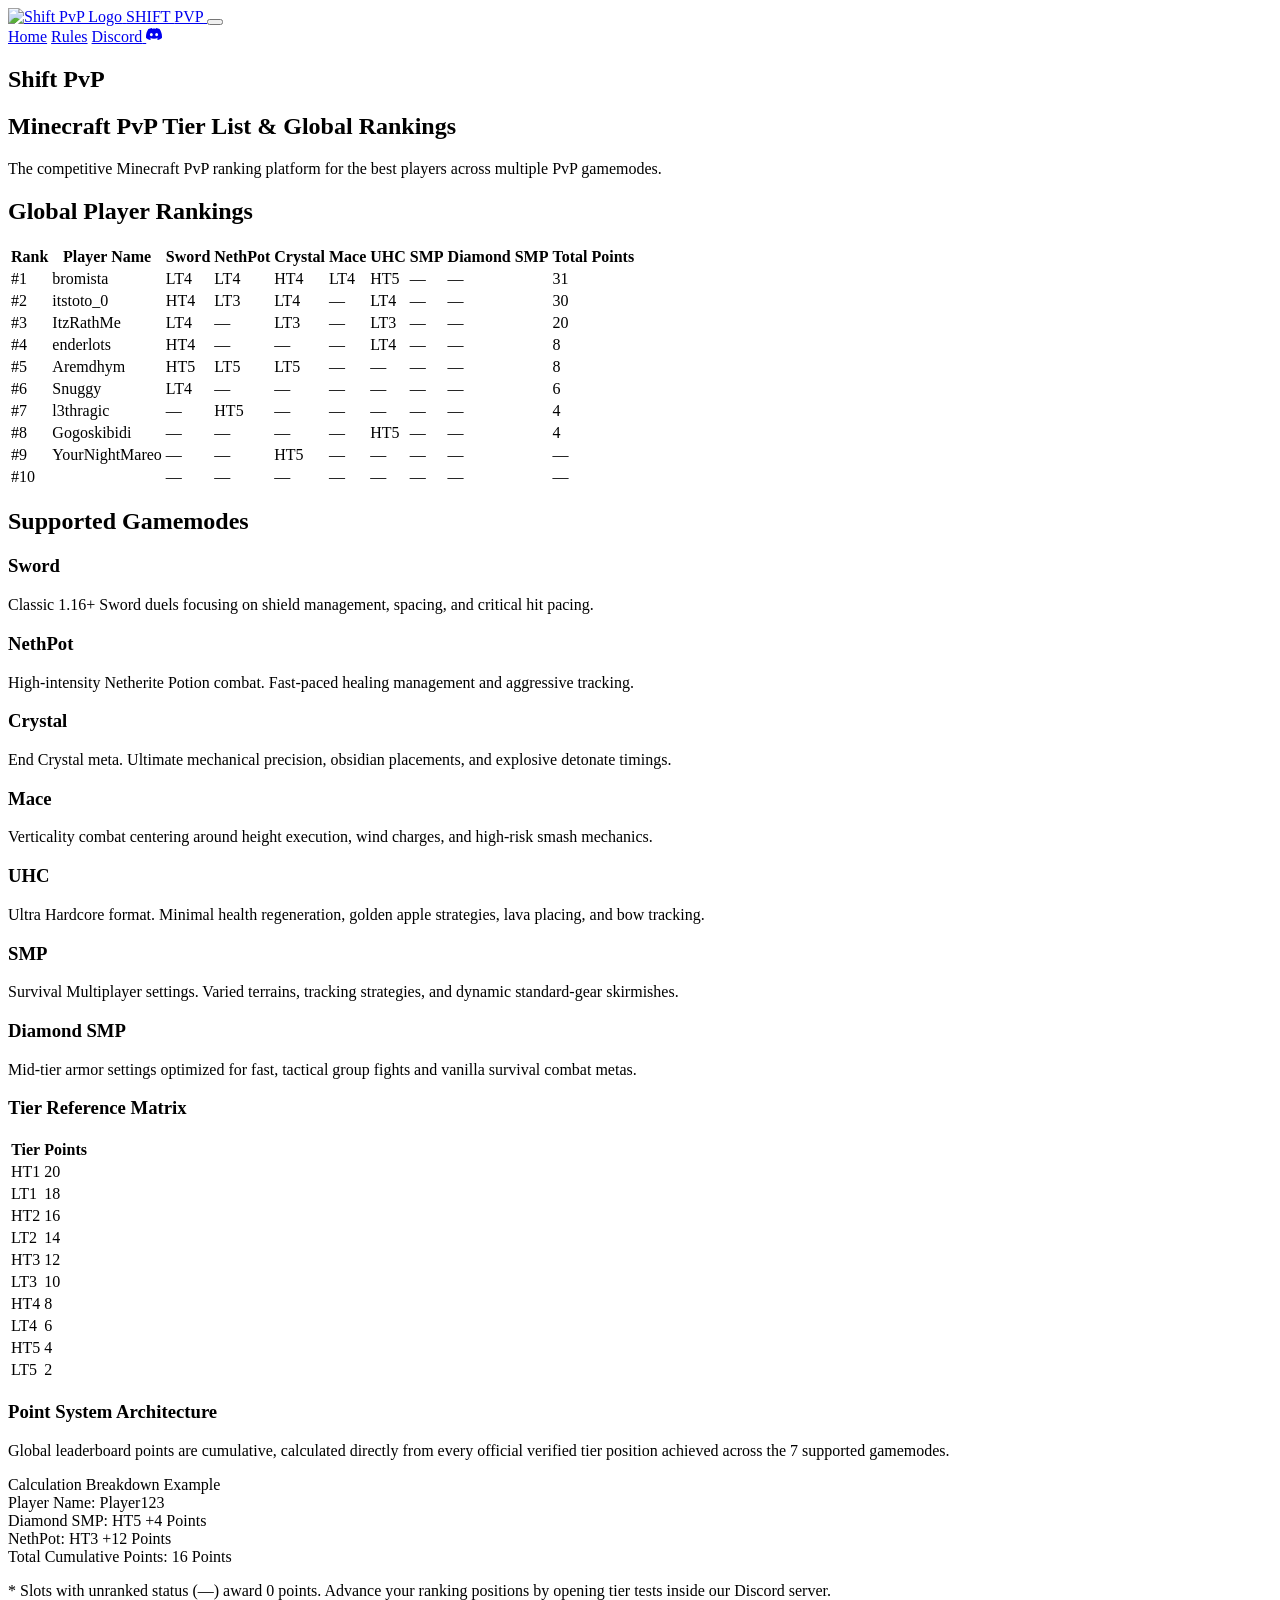
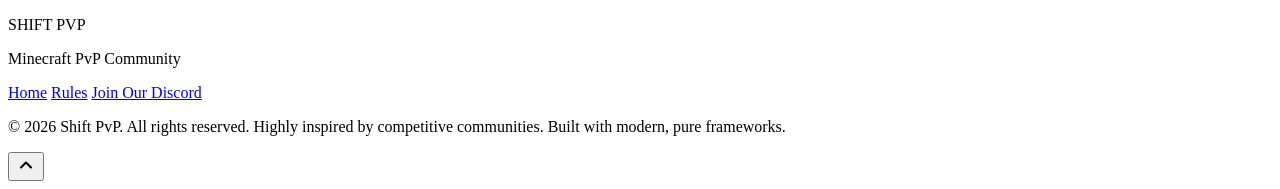
==== index.html @ 462747bf "Update index.html" ====
<!DOCTYPE html>
<html lang="en">
<head>
    <meta charset="UTF-8">
    <meta name="viewport" content="width=device-width, initial-scale=1.0">
    <title>Shift PvP | Minecraft PvP Tier List & Global Rankings</title>
    <!-- Google Fonts for premium typography -->
    <link rel="preconnect" href="https://fonts.googleapis.com">
    <link rel="preconnect" href="https://fonts.gstatic.com" crossorigin>
    <link href="https://fonts.googleapis.com/css2?family=Plus+Jakarta+Sans:wght@400;500;600;700;800&family=Space+Grotesk:wght@500;700&display=swap" rel="stylesheet">
    <!-- Main Stylesheet -->
    <link rel="stylesheet" href="assets/css/style.css">
</head>
<body>

    <!-- Header / Sticky Navigation -->
    <header class="navbar" id="mainNavbar">
        <div class="nav-container">
            <a href="index.html" class="nav-brand">
                <img src="assets/logo/shift.png" alt="Shift PvP Logo" class="nav-logo">
                <span class="brand-text">SHIFT <span class="accent-text">PVP</span></span>
            </a>
            
            <button class="mobile-toggle" aria-label="Toggle navigation menu" id="mobileToggle">
                <span class="bar"></span>
                <span class="bar"></span>
                <span class="bar"></span>
            </button>

            <nav class="nav-menu" id="navMenu">
                <a href="index.html" class="nav-link active">Home</a>
                <a href="rules/rules.html" class="nav-link">Rules</a>
                <a href="https://discord.gg/eg4zFE3Rs2" target="_blank" rel="noopener noreferrer" class="nav-btn-discord ripple">
                    <span>Discord</span>
                    <svg width="16" height="16" viewBox="0 0 24 24" fill="currentColor"><path d="M20.317 4.37a19.791 19.791 0 0 0-4.885-1.515.074.074 0 0 0-.079.037c-.21.375-.444.864-.608 1.25a18.27 18.27 0 0 0-5.487 0 12.64 12.64 0 0 0-.617-1.25.077.077 0 0 0-.079-.037A19.736 19.736 0 0 0 3.677 4.37a.07.07 0 0 0-.032.027C.533 9.046-.32 13.58.099 18.057a.082.082 0 0 0 .031.057 19.9 19.9 0 0 0 5.993 3.03.078.078 0 0 0 .084-.028c.462-.63.874-1.295 1.226-1.994.021-.041.001-.09-.041-.106a13.094 13.094 0 0 1-1.873-.894.077.077 0 0 1-.008-.128c.126-.093.252-.19.372-.287a.075.075 0 0 1 .077-.011c3.92 1.793 8.18 1.793 12.061 0a.073.073 0 0 1 .078.009c.12.099.246.195.373.289a.075.075 0 0 1-.006.127 12.298 12.298 0 0 1-1.873.894.077.077 0 0 0-.041.107c.36.698.772 1.362 1.225 1.993a.076.076 0 0 0 .084.028 19.839 19.839 0 0 0 6.002-3.03.077.077 0 0 0 .032-.054c.5-5.177-.838-9.674-3.549-13.66a.061.061 0 0 0-.031-.03zM8.02 15.33c-1.183 0-2.157-1.085-2.157-2.419 0-1.333.956-2.419 2.156-2.419 1.21 0 2.176 1.096 2.157 2.42 0 1.333-.956 2.418-2.156 2.418zm7.975 0c-1.183 0-2.157-1.085-2.157-2.419 0-1.333.955-2.419 2.156-2.419 1.21 0 2.176 1.096 2.157 2.42 0 1.333-.946 2.418-2.156 2.418z"/></svg>
                </a>
            </nav>
        </div>
    </header>

    <!-- Hero Section -->
    <section class="hero-section">
        <div class="hero-glow-1"></div>
        <div class="hero-glow-2"></div>
        <div class="container hero-content scroll-reveal">
            <h1 class="hero-title">Shift <span class="accent-text">PvP</span></h1>
            <h2 class="hero-subtitle">Minecraft PvP Tier List & Global Rankings</h2>
            <p class="hero-description">The competitive Minecraft PvP ranking platform for the best players across multiple PvP gamemodes.</p>
        </div>
        <div class="scroll-indicator" id="scrollIndicator">
            <span class="mouse">
                <span class="wheel"></span>
            </span>
            <span class="arrows">
                <span></span>
                <span></span>
            </span>
        </div>
    </section>

    <!-- Leaderboard Section (Moved Up) -->
    <section class="section leaderboard-section" id="rankings">
        <div class="container">
            <div class="section-header scroll-reveal">
                <h2 class="section-title">Global Player Rankings</h2>
                <div class="title-bar"></div>
            </div>

            <div class="card leaderboard-card table-card scroll-reveal">
                <div class="table-wrapper responsive-table">
                    <table class="data-table tracking-table">
                        <thead>
                            <tr>
                                <th>Rank</th>
                                <th>Player Name</th>
                                <th class="text-center">Sword</th>
                                <th class="text-center">NethPot</th>
                                <th class="text-center">Crystal</th>
                                <th class="text-center">Mace</th>
                                <th class="text-center">UHC</th>
                                <th class="text-center">SMP</th>
                                <th class="text-center">Diamond SMP</th>
                                <th class="text-right">Total Points</th>
                            </tr>
                        </thead>
                        <tbody>
                            <!-- Slot 1 -->
                            <tr class="blank-row">
                                <td class="rank-column font-weight-bold color-accent">#1</td>
                                <td class="player-column">bromista<div class="blank-line width-60"></div></td>
                                <td class="text-center color-dim">LT4</td>
                                <td class="text-center color-dim">LT4</td>
                                <td class="text-center color-dim">HT4</td>
                                <td class="text-center color-dim">LT4</td>
                                <td class="text-center color-dim">HT5</td>
                                <td class="text-center color-dim">—</td>
                                <td class="text-center color-dim">—</td>
                                <td class="text-right font-weight-bold color-dim">31</td>
                            </tr>
                            <!-- Slot 2 -->
                            <tr class="blank-row">
                                <td class="rank-column font-weight-bold">#2</td>
                                <td class="player-column">itstoto_0<div class="blank-line width-45"></div></td>
                                <td class="text-center color-dim">HT4</td>
                                <td class="text-center color-dim">LT3</td>
                                <td class="text-center color-dim">LT4</td>
                                <td class="text-center color-dim">—</td>
                                <td class="text-center color-dim">LT4</td>
                                <td class="text-center color-dim">—</td>
                                <td class="text-center color-dim">—</td>
                                <td class="text-right font-weight-bold color-dim">30</td>
                            </tr>
                            <!-- Slot 3 -->
                            <tr class="blank-row">
                                <td class="rank-column font-weight-bold">#3</td>
                                <td class="player-column">ItzRathMe<div class="blank-line width-50"></div></td>
                                <td class="text-center color-dim">LT4</td>
                                <td class="text-center color-dim">—</td>
                                <td class="text-center color-dim">LT3</td>
                                <td class="text-center color-dim">—</td>
                                <td class="text-center color-dim">LT3</td>
                                <td class="text-center color-dim">—</td>
                                <td class="text-center color-dim">—</td>
                                <td class="text-right font-weight-bold color-dim">20</td>
                            </tr>
                            <!-- Slot 4 -->
                            <tr class="blank-row">
                                <td class="rank-column">#4</td>
                                <td class="player-column">enderlots<div class="blank-line width-40"></div></td>
                                <td class="text-center color-dim">HT4</td>
                                <td class="text-center color-dim">—</td>
                                <td class="text-center color-dim">—</td>
                                <td class="text-center color-dim">—</td>
                                <td class="text-center color-dim">LT4</td>
                                <td class="text-center color-dim">—</td>
                                <td class="text-center color-dim">—</td>
                                <td class="text-right font-weight-bold color-dim">8</td>
                            </tr>
                            <!-- Slot 5 -->
                            <tr class="blank-row">
                                <td class="rank-column">#5</td>
                                <td class="player-column">Aremdhym<div class="blank-line width-55"></div></td>
                                <td class="text-center color-dim">HT5</td>
                                <td class="text-center color-dim">LT5</td>
                                <td class="text-center color-dim">LT5</td>
                                <td class="text-center color-dim">—</td>
                                <td class="text-center color-dim">—</td>
                                <td class="text-center color-dim">—</td>
                                <td class="text-center color-dim">—</td>
                                <td class="text-right font-weight-bold color-dim">8</td>
                            </tr>
                            <!-- Slot 6 -->
                            <tr class="blank-row">
                                <td class="rank-column">#6</td>
                                <td class="player-column">Snuggy<div class="blank-line width-45"></div></td>
                                <td class="text-center color-dim">LT4</td>
                                <td class="text-center color-dim">—</td>
                                <td class="text-center color-dim">—</td>
                                <td class="text-center color-dim">—</td>
                                <td class="text-center color-dim">—</td>
                                <td class="text-center color-dim">—</td>
                                <td class="text-center color-dim">—</td>
                                <td class="text-right font-weight-bold color-dim">6</td>
                            </tr>
                            <!-- Slot 7 -->
                            <tr class="blank-row">
                                <td class="rank-column">#7</td>
                                <td class="player-column">l3thragic<div class="blank-line width-50"></div></td>
                                <td class="text-center color-dim">—</td>
                                <td class="text-center color-dim">HT5</td>
                                <td class="text-center color-dim">—</td>
                                <td class="text-center color-dim">—</td>
                                <td class="text-center color-dim">—</td>
                                <td class="text-center color-dim">—</td>
                                <td class="text-center color-dim">—</td>
                                <td class="text-right font-weight-bold color-dim">4</td>
                            </tr>
                            <!-- Slot 8 -->
                            <tr class="blank-row">
                                <td class="rank-column">#8</td>
                                <td class="player-column">Gogoskibidi<div class="blank-line width-40"></div></td>
                                <td class="text-center color-dim">—</td>
                                <td class="text-center color-dim">—</td>
                                <td class="text-center color-dim">—</td>
                                <td class="text-center color-dim">—</td>
                                <td class="text-center color-dim">HT5</td>
                                <td class="text-center color-dim">—</td>
                                <td class="text-center color-dim">—</td>
                                <td class="text-right font-weight-bold color-dim">4</td>
                            </tr>
                            <!-- Slot 9 -->
                            <tr class="blank-row">
                                <td class="rank-column">#9</td>
                                <td class="player-column">YourNightMareo<div class="blank-line width-60"></div></td>
                                <td class="text-center color-dim">—</td>
                                <td class="text-center color-dim">—</td>
                                <td class="text-center color-dim">HT5</td>
                                <td class="text-center color-dim">—</td>
                                <td class="text-center color-dim">—</td>
                                <td class="text-center color-dim">—</td>
                                <td class="text-center color-dim">—</td>
                                <td class="text-right font-weight-bold color-dim">—</td>
                            </tr>
                            <!-- Slot 10 -->
                            <tr class="blank-row">
                                <td class="rank-column">#10</td>
                                <td class="player-column"><div class="blank-line width-45"></div></td>
                                <td class="text-center color-dim">—</td>
                                <td class="text-center color-dim">—</td>
                                <td class="text-center color-dim">—</td>
                                <td class="text-center color-dim">—</td>
                                <td class="text-center color-dim">—</td>
                                <td class="text-center color-dim">—</td>
                                <td class="text-center color-dim">—</td>
                                <td class="text-right font-weight-bold color-dim">—</td>
                            </tr>
                        </tbody>
                    </table>
                </div>
            </div>
        </div>
    </section>

    <!-- Supported Gamemodes Section -->
    <section class="section gamemodes-section" id="gamemodes">
        <div class="container">
            <div class="section-header scroll-reveal">
                <h2 class="section-title">Supported Gamemodes</h2>
                <div class="title-bar"></div>
            </div>
            
            <div class="grid grid-gamemodes">
                <div class="card gamemode-card scroll-reveal">
                    <div class="gamemode-icon-wrapper sword-bg"></div>
                    <h3 class="gamemode-title">Sword</h3>
                    <p class="gamemode-desc">Classic 1.16+ Sword duels focusing on shield management, spacing, and critical hit pacing.</p>
                </div>
                <div class="card gamemode-card scroll-reveal">
                    <div class="gamemode-icon-wrapper nethpot-bg"></div>
                    <h3 class="gamemode-title">NethPot</h3>
                    <p class="gamemode-desc">High-intensity Netherite Potion combat. Fast-paced healing management and aggressive tracking.</p>
                </div>
                <div class="card gamemode-card scroll-reveal">
                    <div class="gamemode-icon-wrapper crystal-bg"></div>
                    <h3 class="gamemode-title">Crystal</h3>
                    <p class="gamemode-desc">End Crystal meta. Ultimate mechanical precision, obsidian placements, and explosive detonate timings.</p>
                </div>
                <div class="card gamemode-card scroll-reveal">
                    <div class="gamemode-icon-wrapper mace-bg"></div>
                    <h3 class="gamemode-title">Mace</h3>
                    <p class="gamemode-desc">Verticality combat centering around height execution, wind charges, and high-risk smash mechanics.</p>
                </div>
                <div class="card gamemode-card scroll-reveal">
                    <div class="gamemode-icon-wrapper uhc-bg"></div>
                    <h3 class="gamemode-title">UHC</h3>
                    <p class="gamemode-desc">Ultra Hardcore format. Minimal health regeneration, golden apple strategies, lava placing, and bow tracking.</p>
                </div>
                <div class="card gamemode-card scroll-reveal">
                    <div class="gamemode-icon-wrapper smp-bg"></div>
                    <h3 class="gamemode-title">SMP</h3>
                    <p class="gamemode-desc">Survival Multiplayer settings. Varied terrains, tracking strategies, and dynamic standard-gear skirmishes.</p>
                </div>
                <div class="card gamemode-card scroll-reveal">
                    <div class="gamemode-icon-wrapper diamond-smp-bg"></div>
                    <h3 class="gamemode-title">Diamond SMP</h3>
                    <p class="gamemode-desc">Mid-tier armor settings optimized for fast, tactical group fights and vanilla survival combat metas.</p>
                </div>
            </div>
        </div>
    </section>

    <!-- Point System & Tier Reference Section -->
    <section class="section grading-section">
        <div class="container grid grid-split">
            <div class="card table-card scroll-reveal">
                <h3 class="card-heading">Tier Reference Matrix</h3>
                <div class="table-wrapper">
                    <table class="data-table">
                        <thead>
                            <tr>
                                <th>Tier</th>
                                <th class="text-right">Points</th>
                            </tr>
                        </thead>
                        <tbody>
                            <tr><td><span class="badge tier-ht1">HT1</span></td><td class="text-right font-weight-bold color-accent">20</td></tr>
                            <tr><td><span class="badge tier-lt1">LT1</span></td><td class="text-right font-weight-bold">18</td></tr>
                            <tr><td><span class="badge tier-ht2">HT2</span></td><td class="text-right font-weight-bold">16</td></tr>
                            <tr><td><span class="badge tier-lt2">LT2</span></td><td class="text-right font-weight-bold">14</td></tr>
                            <tr><td><span class="badge tier-ht3">HT3</span></td><td class="text-right font-weight-bold">12</td></tr>
                            <tr><td><span class="badge tier-lt3">LT3</span></td><td class="text-right font-weight-bold">10</td></tr>
                            <tr><td><span class="badge tier-ht4">HT4</span></td><td class="text-right font-weight-bold">8</td></tr>
                            <tr><td><span class="badge tier-lt4">LT4</span></td><td class="text-right font-weight-bold">6</td></tr>
                            <tr><td><span class="badge tier-ht5">HT5</span></td><td class="text-right font-weight-bold">4</td></tr>
                            <tr><td><span class="badge tier-lt5">LT5</span></td><td class="text-right font-weight-bold">2</td></tr>
                        </tbody>
                    </table>
                </div>
            </div>

            <div class="card info-card scroll-reveal">
                <div class="info-accent-glow"></div>
                <h3 class="card-heading">Point System Architecture</h3>
                <p class="card-paragraph">Global leaderboard points are cumulative, calculated directly from every official verified tier position achieved across the 7 supported gamemodes.</p>
                
                <div class="example-box">
                    <span class="example-tag">Calculation Breakdown Example</span>
                    <div class="example-row">
                        <span class="example-label">Player Name:</span>
                        <span class="example-value font-weight-bold">Player123</span>
                    </div>
                    <div class="example-divider"></div>
                    <div class="example-row">
                        <span>Diamond SMP: <span class="badge tier-ht5">HT5</span></span>
                        <span class="color-dim">+4 Points</span>
                    </div>
                    <div class="example-row">
                        <span>NethPot: <span class="badge tier-ht3">HT3</span></span>
                        <span class="color-dim">+12 Points</span>
                    </div>
                    <div class="example-divider"></div>
                    <div class="example-row total-row">
                        <span class="font-weight-bold">Total Cumulative Points:</span>
                        <span class="color-accent font-weight-bold text-large">16 Points</span>
                    </div>
                </div>
                <p class="card-paragraph note-text">* Slots with unranked status (—) award 0 points. Advance your ranking positions by opening tier tests inside our Discord server.</p>
            </div>
        </div>
    </section>

    <!-- Footer Area -->
    <footer class="main-footer">
        <div class="container footer-grid">
            <div class="footer-brand-side">
                <div class="footer-logo-wrapper">
                    <span class="brand-text">SHIFT <span class="accent-text">PVP</span></span>
                </div>
                <p class="footer-tagline">Minecraft PvP Community</p>
            </div>
            <div class="footer-links-side">
                <a href="index.html" class="footer-link">Home</a>
                <a href="rules/rules.html" class="footer-link">Rules</a>
                <a href="https://discord.gg/eg4zFE3Rs2" target="_blank" rel="noopener noreferrer" class="footer-link-discord">
                    Join Our Discord
                </a>
            </div>
        </div>
        <div class="footer-bottom text-center">
            <p>&copy; 2026 Shift PvP. All rights reserved. Highly inspired by competitive communities. Built with modern, pure frameworks.</p>
        </div>
    </footer>

    <!-- Floating Back to Top Button -->
    <button class="back-to-top" id="backToTop" aria-label="Scroll back to top">
        <svg width="20" height="20" viewBox="0 0 24 24" fill="none" stroke="currentColor" stroke-width="2.5" stroke-linecap="round" stroke-linejoin="round"><polyline points="18 15 12 9 6 15"></polyline></svg>
    </button>

    <script src="assets/js/script.js"></script>

</body>
</html>
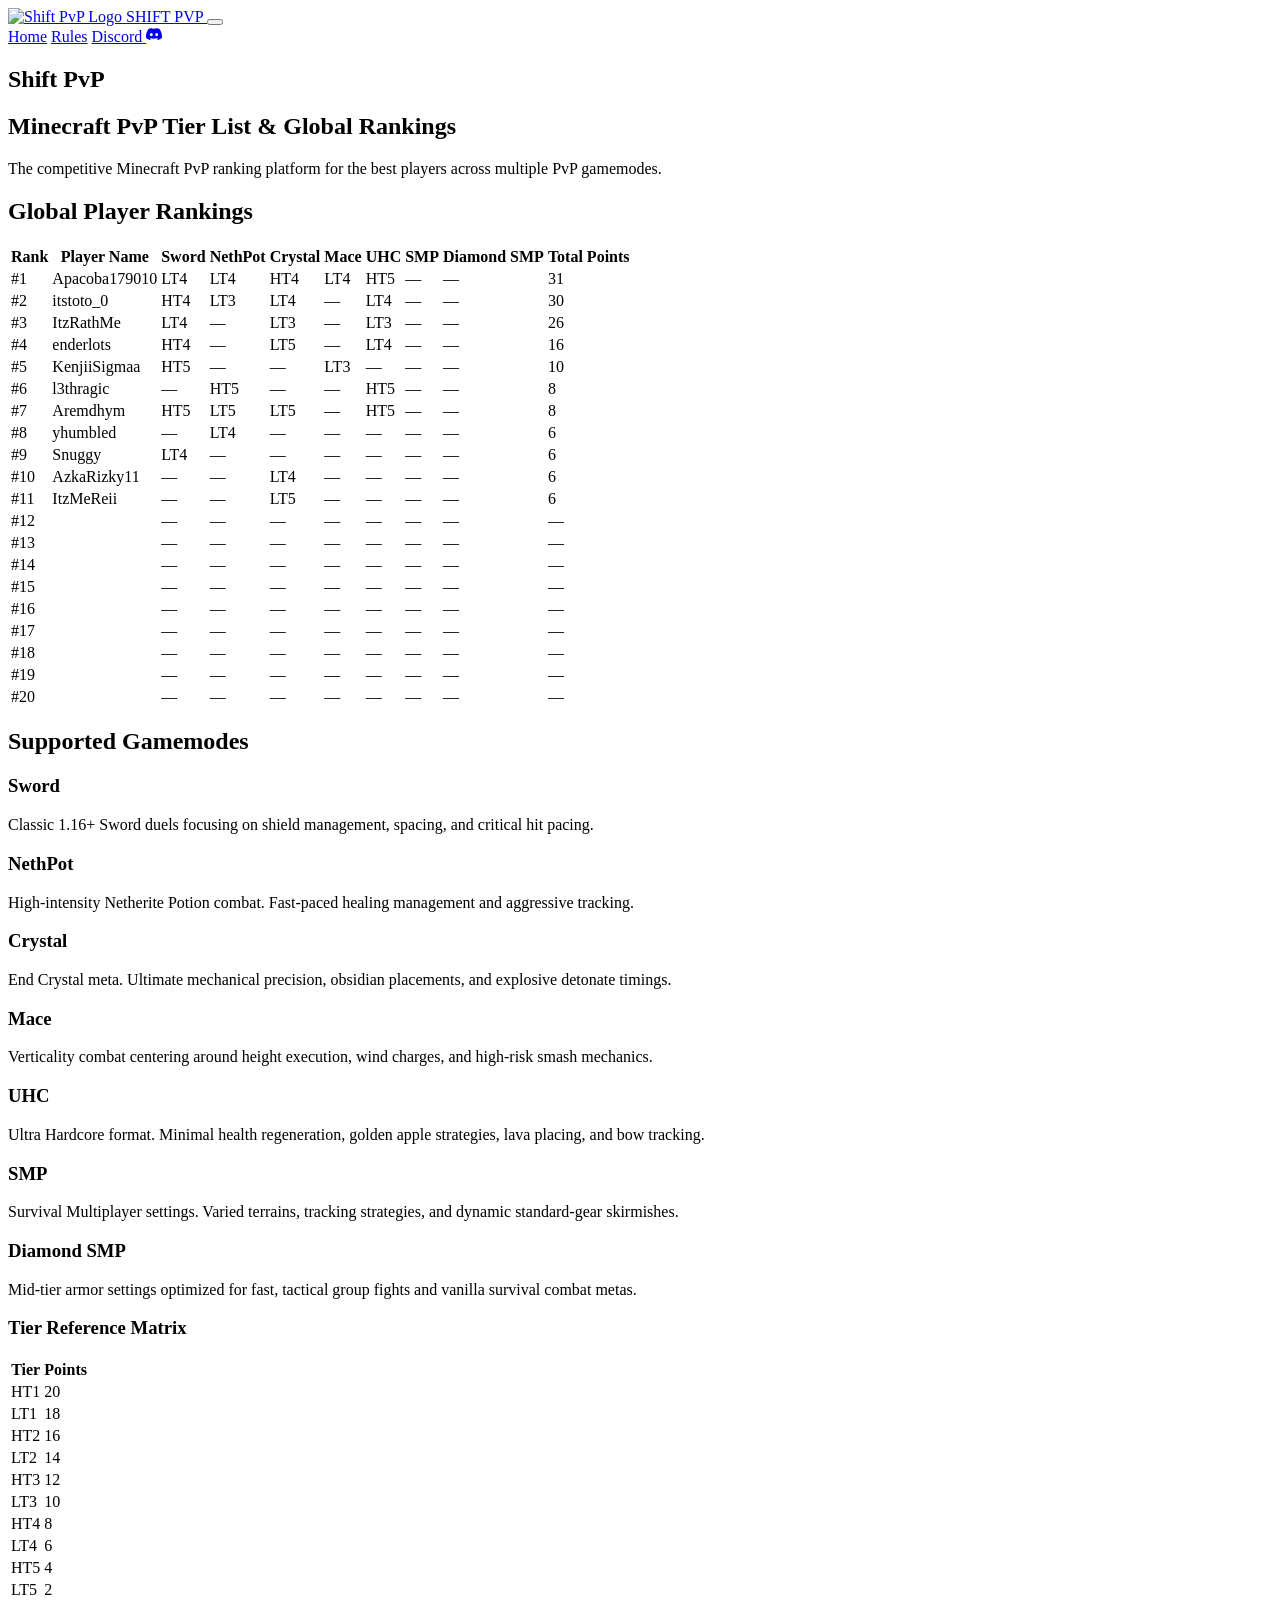
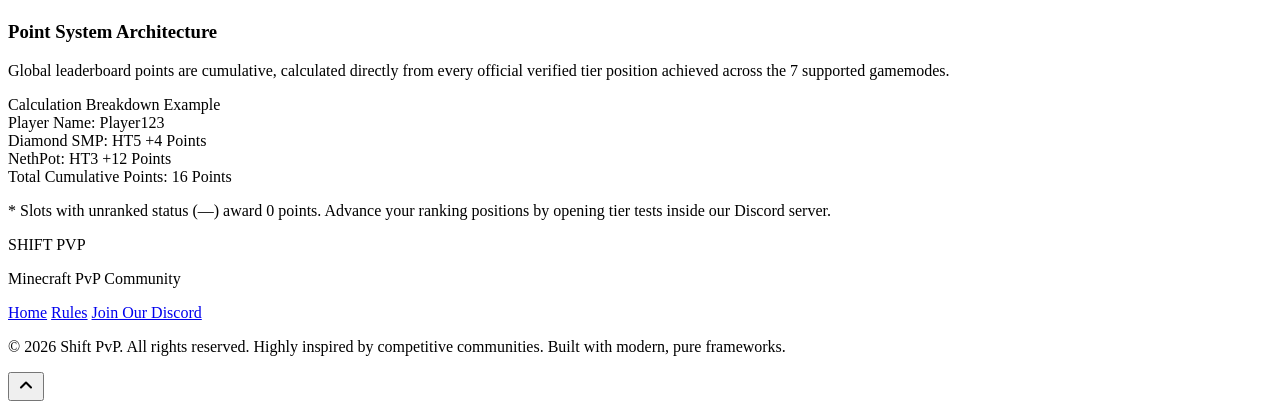
==== commit 87ac3251: "Update index.html" ====
--- a/index.html
+++ b/index.html
@@ -85,134 +85,283 @@
                         </thead>
                         <tbody>
                             <!-- Slot 1 -->
-                            <tr class="blank-row">
-                                <td class="rank-column font-weight-bold color-accent">#1</td>
-                                <td class="player-column">bromista<div class="blank-line width-60"></div></td>
-                                <td class="text-center color-dim">LT4</td>
-                                <td class="text-center color-dim">LT4</td>
-                                <td class="text-center color-dim">HT4</td>
-                                <td class="text-center color-dim">LT4</td>
-                                <td class="text-center color-dim">HT5</td>
-                                <td class="text-center color-dim">—</td>
-                                <td class="text-center color-dim">—</td>
-                                <td class="text-right font-weight-bold color-dim">31</td>
-                            </tr>
-                            <!-- Slot 2 -->
-                            <tr class="blank-row">
-                                <td class="rank-column font-weight-bold">#2</td>
-                                <td class="player-column">itstoto_0<div class="blank-line width-45"></div></td>
-                                <td class="text-center color-dim">HT4</td>
-                                <td class="text-center color-dim">LT3</td>
-                                <td class="text-center color-dim">LT4</td>
-                                <td class="text-center color-dim">—</td>
-                                <td class="text-center color-dim">LT4</td>
-                                <td class="text-center color-dim">—</td>
-                                <td class="text-center color-dim">—</td>
-                                <td class="text-right font-weight-bold color-dim">30</td>
-                            </tr>
-                            <!-- Slot 3 -->
-                            <tr class="blank-row">
-                                <td class="rank-column font-weight-bold">#3</td>
-                                <td class="player-column">ItzRathMe<div class="blank-line width-50"></div></td>
-                                <td class="text-center color-dim">LT4</td>
-                                <td class="text-center color-dim">—</td>
-                                <td class="text-center color-dim">LT3</td>
-                                <td class="text-center color-dim">—</td>
-                                <td class="text-center color-dim">LT3</td>
-                                <td class="text-center color-dim">—</td>
-                                <td class="text-center color-dim">—</td>
-                                <td class="text-right font-weight-bold color-dim">20</td>
-                            </tr>
-                            <!-- Slot 4 -->
-                            <tr class="blank-row">
-                                <td class="rank-column">#4</td>
-                                <td class="player-column">enderlots<div class="blank-line width-40"></div></td>
-                                <td class="text-center color-dim">HT4</td>
-                                <td class="text-center color-dim">—</td>
-                                <td class="text-center color-dim">—</td>
-                                <td class="text-center color-dim">—</td>
-                                <td class="text-center color-dim">LT4</td>
-                                <td class="text-center color-dim">—</td>
-                                <td class="text-center color-dim">—</td>
-                                <td class="text-right font-weight-bold color-dim">8</td>
-                            </tr>
-                            <!-- Slot 5 -->
-                            <tr class="blank-row">
-                                <td class="rank-column">#5</td>
-                                <td class="player-column">Aremdhym<div class="blank-line width-55"></div></td>
-                                <td class="text-center color-dim">HT5</td>
-                                <td class="text-center color-dim">LT5</td>
-                                <td class="text-center color-dim">LT5</td>
-                                <td class="text-center color-dim">—</td>
-                                <td class="text-center color-dim">—</td>
-                                <td class="text-center color-dim">—</td>
-                                <td class="text-center color-dim">—</td>
-                                <td class="text-right font-weight-bold color-dim">8</td>
-                            </tr>
-                            <!-- Slot 6 -->
-                            <tr class="blank-row">
-                                <td class="rank-column">#6</td>
-                                <td class="player-column">Snuggy<div class="blank-line width-45"></div></td>
-                                <td class="text-center color-dim">LT4</td>
-                                <td class="text-center color-dim">—</td>
-                                <td class="text-center color-dim">—</td>
-                                <td class="text-center color-dim">—</td>
-                                <td class="text-center color-dim">—</td>
-                                <td class="text-center color-dim">—</td>
-                                <td class="text-center color-dim">—</td>
-                                <td class="text-right font-weight-bold color-dim">6</td>
-                            </tr>
-                            <!-- Slot 7 -->
-                            <tr class="blank-row">
-                                <td class="rank-column">#7</td>
-                                <td class="player-column">l3thragic<div class="blank-line width-50"></div></td>
-                                <td class="text-center color-dim">—</td>
-                                <td class="text-center color-dim">HT5</td>
-                                <td class="text-center color-dim">—</td>
-                                <td class="text-center color-dim">—</td>
-                                <td class="text-center color-dim">—</td>
-                                <td class="text-center color-dim">—</td>
-                                <td class="text-center color-dim">—</td>
-                                <td class="text-right font-weight-bold color-dim">4</td>
-                            </tr>
-                            <!-- Slot 8 -->
-                            <tr class="blank-row">
-                                <td class="rank-column">#8</td>
-                                <td class="player-column">Gogoskibidi<div class="blank-line width-40"></div></td>
-                                <td class="text-center color-dim">—</td>
-                                <td class="text-center color-dim">—</td>
-                                <td class="text-center color-dim">—</td>
-                                <td class="text-center color-dim">—</td>
-                                <td class="text-center color-dim">HT5</td>
-                                <td class="text-center color-dim">—</td>
-                                <td class="text-center color-dim">—</td>
-                                <td class="text-right font-weight-bold color-dim">4</td>
-                            </tr>
-                            <!-- Slot 9 -->
-                            <tr class="blank-row">
-                                <td class="rank-column">#9</td>
-                                <td class="player-column">YourNightMareo<div class="blank-line width-60"></div></td>
-                                <td class="text-center color-dim">—</td>
-                                <td class="text-center color-dim">—</td>
-                                <td class="text-center color-dim">HT5</td>
-                                <td class="text-center color-dim">—</td>
-                                <td class="text-center color-dim">—</td>
-                                <td class="text-center color-dim">—</td>
-                                <td class="text-center color-dim">—</td>
-                                <td class="text-right font-weight-bold color-dim">—</td>
-                            </tr>
-                            <!-- Slot 10 -->
-                            <tr class="blank-row">
-                                <td class="rank-column">#10</td>
-                                <td class="player-column"><div class="blank-line width-45"></div></td>
-                                <td class="text-center color-dim">—</td>
-                                <td class="text-center color-dim">—</td>
-                                <td class="text-center color-dim">—</td>
-                                <td class="text-center color-dim">—</td>
-                                <td class="text-center color-dim">—</td>
-                                <td class="text-center color-dim">—</td>
-                                <td class="text-center color-dim">—</td>
-                                <td class="text-right font-weight-bold color-dim">—</td>
+<tr class="blank-row">
+    <td class="rank-column font-weight-bold color-accent">#1</td>
+    <td class="player-column">Apacoba179010<div class="blank-line width-60"></div></td>
+    <td class="text-center color-dim">LT4</td>
+    <td class="text-center color-dim">LT4</td>
+    <td class="text-center color-dim">HT4</td>
+    <td class="text-center color-dim">LT4</td>
+    <td class="text-center color-dim">HT5</td>
+    <td class="text-center color-dim">—</td>
+    <td class="text-center color-dim">—</td>
+    <td class="text-right font-weight-bold color-dim">31</td>
+</tr>
+
+<!-- Slot 2 -->
+<tr class="blank-row">
+    <td class="rank-column font-weight-bold">#2</td>
+    <td class="player-column">itstoto_0<div class="blank-line width-45"></div></td>
+    <td class="text-center color-dim">HT4</td>
+    <td class="text-center color-dim">LT3</td>
+    <td class="text-center color-dim">LT4</td>
+    <td class="text-center color-dim">—</td>
+    <td class="text-center color-dim">LT4</td>
+    <td class="text-center color-dim">—</td>
+    <td class="text-center color-dim">—</td>
+    <td class="text-right font-weight-bold color-dim">30</td>
+</tr>
+
+<!-- Slot 3 -->
+<tr class="blank-row">
+    <td class="rank-column font-weight-bold">#3</td>
+    <td class="player-column">ItzRathMe<div class="blank-line width-50"></div></td>
+    <td class="text-center color-dim">LT4</td>
+    <td class="text-center color-dim">—</td>
+    <td class="text-center color-dim">LT3</td>
+    <td class="text-center color-dim">—</td>
+    <td class="text-center color-dim">LT3</td>
+    <td class="text-center color-dim">—</td>
+    <td class="text-center color-dim">—</td>
+    <td class="text-right font-weight-bold color-dim">26</td>
+</tr>
+
+<!-- Slot 4 -->
+<tr class="blank-row">
+    <td class="rank-column">#4</td>
+    <td class="player-column">enderlots<div class="blank-line width-40"></div></td>
+    <td class="text-center color-dim">HT4</td>
+    <td class="text-center color-dim">—</td>
+    <td class="text-center color-dim">LT5</td>
+    <td class="text-center color-dim">—</td>
+    <td class="text-center color-dim">LT4</td>
+    <td class="text-center color-dim">—</td>
+    <td class="text-center color-dim">—</td>
+    <td class="text-right font-weight-bold color-dim">16</td>
+</tr>
+
+<!-- Slot 5 -->
+<tr class="blank-row">
+    <td class="rank-column">#5</td>
+    <td class="player-column">KenjiiSigmaa<div class="blank-line width-55"></div></td>
+    <td class="text-center color-dim">HT5</td>
+    <td class="text-center color-dim">—</td>
+    <td class="text-center color-dim">—</td>
+    <td class="text-center color-dim">LT3</td>
+    <td class="text-center color-dim">—</td>
+    <td class="text-center color-dim">—</td>
+    <td class="text-center color-dim">—</td>
+    <td class="text-right font-weight-bold color-dim">10</td>
+</tr>
+
+<!-- Slot 6 -->
+<tr class="blank-row">
+    <td class="rank-column">#6</td>
+    <td class="player-column">l3thragic<div class="blank-line width-50"></div></td>
+    <td class="text-center color-dim">—</td>
+    <td class="text-center color-dim">HT5</td>
+    <td class="text-center color-dim">—</td>
+    <td class="text-center color-dim">—</td>
+    <td class="text-center color-dim">HT5</td>
+    <td class="text-center color-dim">—</td>
+    <td class="text-center color-dim">—</td>
+    <td class="text-right font-weight-bold color-dim">8</td>
+</tr>
+
+<!-- Slot 7 -->
+<tr class="blank-row">
+    <td class="rank-column">#7</td>
+    <td class="player-column">Aremdhym<div class="blank-line width-55"></div></td>
+    <td class="text-center color-dim">HT5</td>
+    <td class="text-center color-dim">LT5</td>
+    <td class="text-center color-dim">LT5</td>
+    <td class="text-center color-dim">—</td>
+    <td class="text-center color-dim">HT5</td>
+    <td class="text-center color-dim">—</td>
+    <td class="text-center color-dim">—</td>
+    <td class="text-right font-weight-bold color-dim">8</td>
+</tr>
+
+<!-- Slot 8 -->
+<tr class="blank-row">
+    <td class="rank-column">#8</td>
+    <td class="player-column">yhumbled<div class="blank-line width-45"></div></td>
+    <td class="text-center color-dim">—</td>
+    <td class="text-center color-dim">LT4</td>
+    <td class="text-center color-dim">—</td>
+    <td class="text-center color-dim">—</td>
+    <td class="text-center color-dim">—</td>
+    <td class="text-center color-dim">—</td>
+    <td class="text-center color-dim">—</td>
+    <td class="text-right font-weight-bold color-dim">6</td>
+</tr>
+
+<!-- Slot 9 -->
+<tr class="blank-row">
+    <td class="rank-column">#9</td>
+    <td class="player-column">Snuggy<div class="blank-line width-45"></div></td>
+    <td class="text-center color-dim">LT4</td>
+    <td class="text-center color-dim">—</td>
+    <td class="text-center color-dim">—</td>
+    <td class="text-center color-dim">—</td>
+    <td class="text-center color-dim">—</td>
+    <td class="text-center color-dim">—</td>
+    <td class="text-center color-dim">—</td>
+    <td class="text-right font-weight-bold color-dim">6</td>
+</tr>
+
+<!-- Slot 10 -->
+<tr class="blank-row">
+    <td class="rank-column">#10</td>
+    <td class="player-column">AzkaRizky11<div class="blank-line width-45"></div></td>
+    <td class="text-center color-dim">—</td>
+    <td class="text-center color-dim">—</td>
+    <td class="text-center color-dim">LT4</td>
+    <td class="text-center color-dim">—</td>
+    <td class="text-center color-dim">—</td>
+    <td class="text-center color-dim">—</td>
+    <td class="text-center color-dim">—</td>
+    <td class="text-right font-weight-bold color-dim">6</td>
+</tr>
+
+<!-- Slot 11 -->
+<tr class="blank-row">
+    <td class="rank-column">#11</td>
+    <td class="player-column">ItzMeReii<div class="blank-line width-45"></div></td>
+    <td class="text-center color-dim">—</td>
+    <td class="text-center color-dim">—</td>
+    <td class="text-center color-dim">LT5</td>
+    <td class="text-center color-dim">—</td>
+    <td class="text-center color-dim">—</td>
+    <td class="text-center color-dim">—</td>
+    <td class="text-center color-dim">—</td>
+    <td class="text-right font-weight-bold color-dim">6</td>
+</tr>
+<!-- Slot 12 -->
+<tr class="blank-row">
+    <td class="rank-column">#12</td>
+    <td class="player-column"><div class="blank-line width-45"></div></td>
+    <td class="text-center color-dim">—</td>
+    <td class="text-center color-dim">—</td>
+    <td class="text-center color-dim">—</td>
+    <td class="text-center color-dim">—</td>
+    <td class="text-center color-dim">—</td>
+    <td class="text-center color-dim">—</td>
+    <td class="text-center color-dim">—</td>
+    <td class="text-right font-weight-bold color-dim">—</td>
+</tr>
+
+<!-- Slot 13 -->
+<tr class="blank-row">
+    <td class="rank-column">#13</td>
+    <td class="player-column"><div class="blank-line width-45"></div></td>
+    <td class="text-center color-dim">—</td>
+    <td class="text-center color-dim">—</td>
+    <td class="text-center color-dim">—</td>
+    <td class="text-center color-dim">—</td>
+    <td class="text-center color-dim">—</td>
+    <td class="text-center color-dim">—</td>
+    <td class="text-center color-dim">—</td>
+    <td class="text-right font-weight-bold color-dim">—</td>
+</tr>
+
+<!-- Slot 14 -->
+<tr class="blank-row">
+    <td class="rank-column">#14</td>
+    <td class="player-column"><div class="blank-line width-45"></div></td>
+    <td class="text-center color-dim">—</td>
+    <td class="text-center color-dim">—</td>
+    <td class="text-center color-dim">—</td>
+    <td class="text-center color-dim">—</td>
+    <td class="text-center color-dim">—</td>
+    <td class="text-center color-dim">—</td>
+    <td class="text-center color-dim">—</td>
+    <td class="text-right font-weight-bold color-dim">—</td>
+</tr>
+
+<!-- Slot 15 -->
+<tr class="blank-row">
+    <td class="rank-column">#15</td>
+    <td class="player-column"><div class="blank-line width-45"></div></td>
+    <td class="text-center color-dim">—</td>
+    <td class="text-center color-dim">—</td>
+    <td class="text-center color-dim">—</td>
+    <td class="text-center color-dim">—</td>
+    <td class="text-center color-dim">—</td>
+    <td class="text-center color-dim">—</td>
+    <td class="text-center color-dim">—</td>
+    <td class="text-right font-weight-bold color-dim">—</td>
+</tr>
+
+<!-- Slot 16 -->
+<tr class="blank-row">
+    <td class="rank-column">#16</td>
+    <td class="player-column"><div class="blank-line width-45"></div></td>
+    <td class="text-center color-dim">—</td>
+    <td class="text-center color-dim">—</td>
+    <td class="text-center color-dim">—</td>
+    <td class="text-center color-dim">—</td>
+    <td class="text-center color-dim">—</td>
+    <td class="text-center color-dim">—</td>
+    <td class="text-center color-dim">—</td>
+    <td class="text-right font-weight-bold color-dim">—</td>
+</tr>
+
+<!-- Slot 17 -->
+<tr class="blank-row">
+    <td class="rank-column">#17</td>
+    <td class="player-column"><div class="blank-line width-45"></div></td>
+    <td class="text-center color-dim">—</td>
+    <td class="text-center color-dim">—</td>
+    <td class="text-center color-dim">—</td>
+    <td class="text-center color-dim">—</td>
+    <td class="text-center color-dim">—</td>
+    <td class="text-center color-dim">—</td>
+    <td class="text-center color-dim">—</td>
+    <td class="text-right font-weight-bold color-dim">—</td>
+</tr>
+
+<!-- Slot 18 -->
+<tr class="blank-row">
+    <td class="rank-column">#18</td>
+    <td class="player-column"><div class="blank-line width-45"></div></td>
+    <td class="text-center color-dim">—</td>
+    <td class="text-center color-dim">—</td>
+    <td class="text-center color-dim">—</td>
+    <td class="text-center color-dim">—</td>
+    <td class="text-center color-dim">—</td>
+    <td class="text-center color-dim">—</td>
+    <td class="text-center color-dim">—</td>
+    <td class="text-right font-weight-bold color-dim">—</td>
+</tr>
+
+<!-- Slot 19 -->
+<tr class="blank-row">
+    <td class="rank-column">#19</td>
+    <td class="player-column"><div class="blank-line width-45"></div></td>
+    <td class="text-center color-dim">—</td>
+    <td class="text-center color-dim">—</td>
+    <td class="text-center color-dim">—</td>
+    <td class="text-center color-dim">—</td>
+    <td class="text-center color-dim">—</td>
+    <td class="text-center color-dim">—</td>
+    <td class="text-center color-dim">—</td>
+    <td class="text-right font-weight-bold color-dim">—</td>
+</tr>
+
+<!-- Slot 20 -->
+<tr class="blank-row">
+    <td class="rank-column">#20</td>
+    <td class="player-column"><div class="blank-line width-45"></div></td>
+    <td class="text-center color-dim">—</td>
+    <td class="text-center color-dim">—</td>
+    <td class="text-center color-dim">—</td>
+    <td class="text-center color-dim">—</td>
+    <td class="text-center color-dim">—</td>
+    <td class="text-center color-dim">—</td>
+    <td class="text-center color-dim">—</td>
+    <td class="text-right font-weight-bold color-dim">—</td>
+</tr>
                             </tr>
                         </tbody>
                     </table>
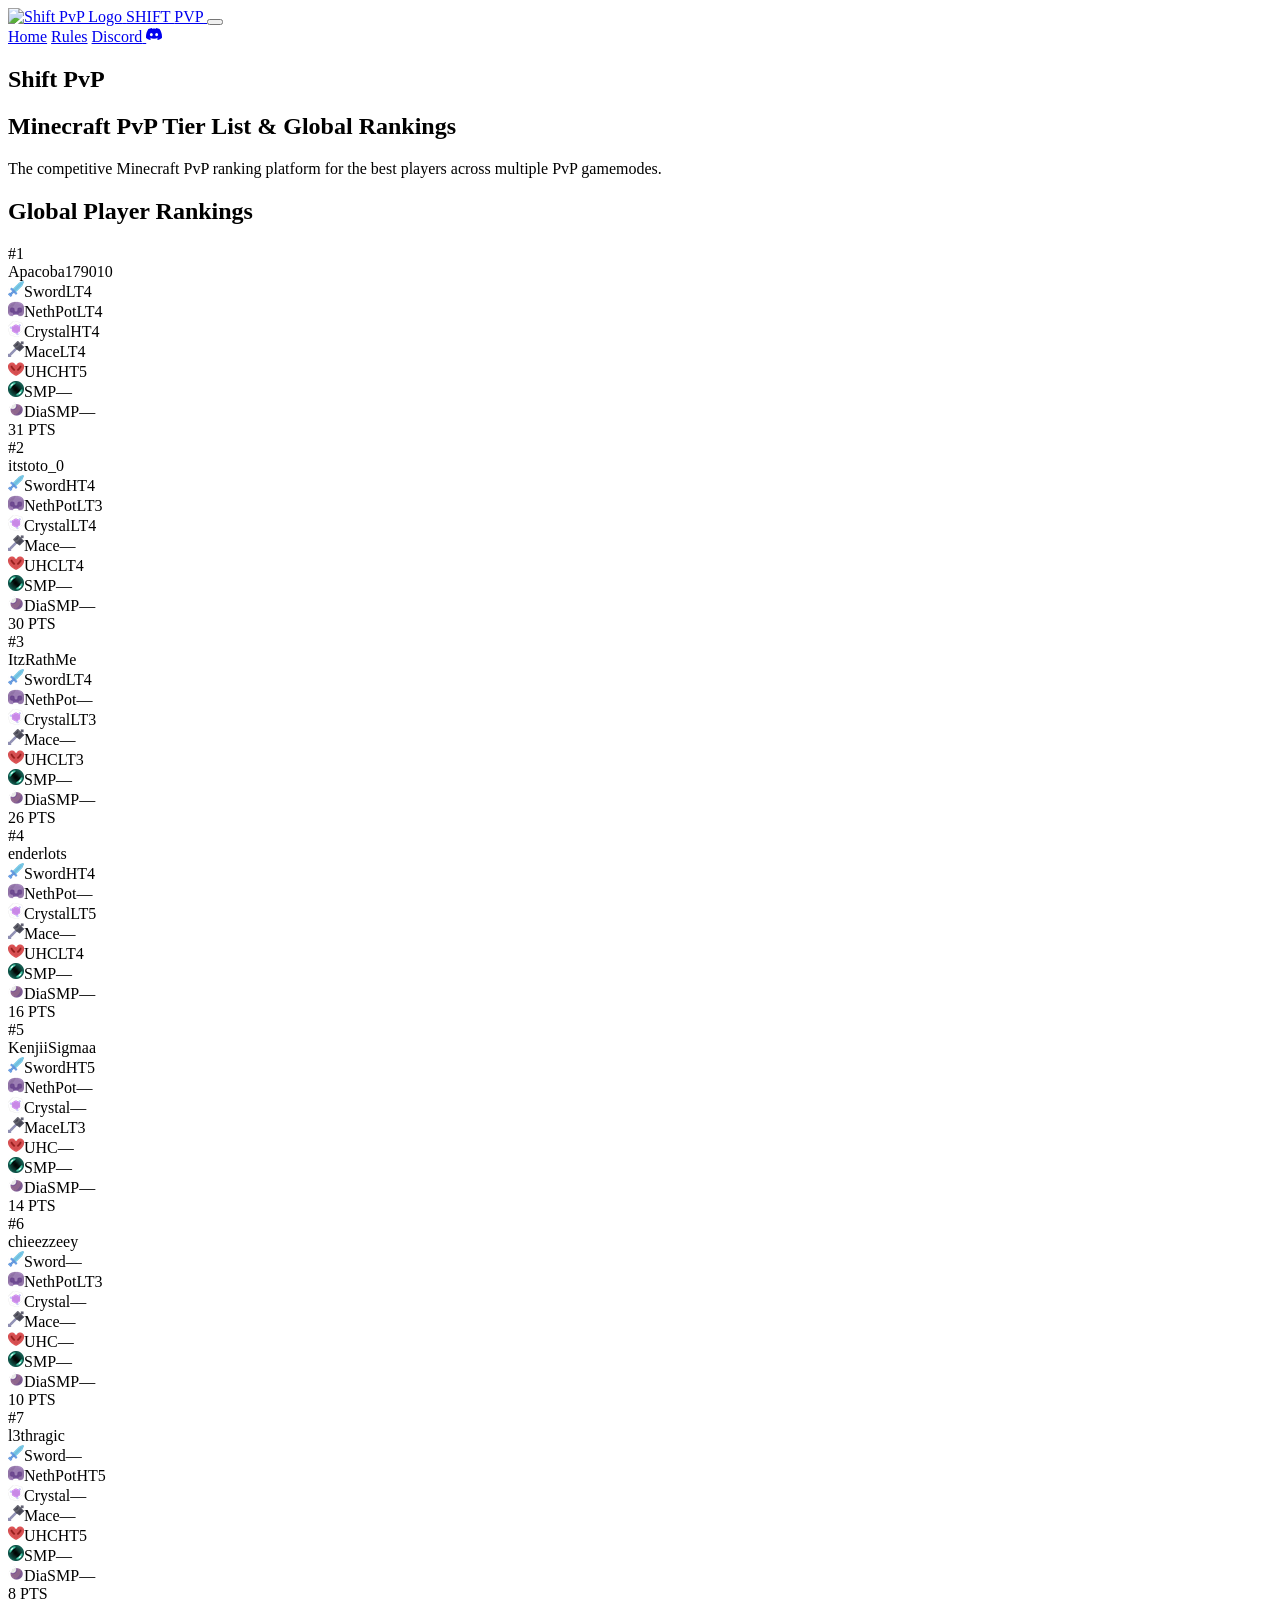
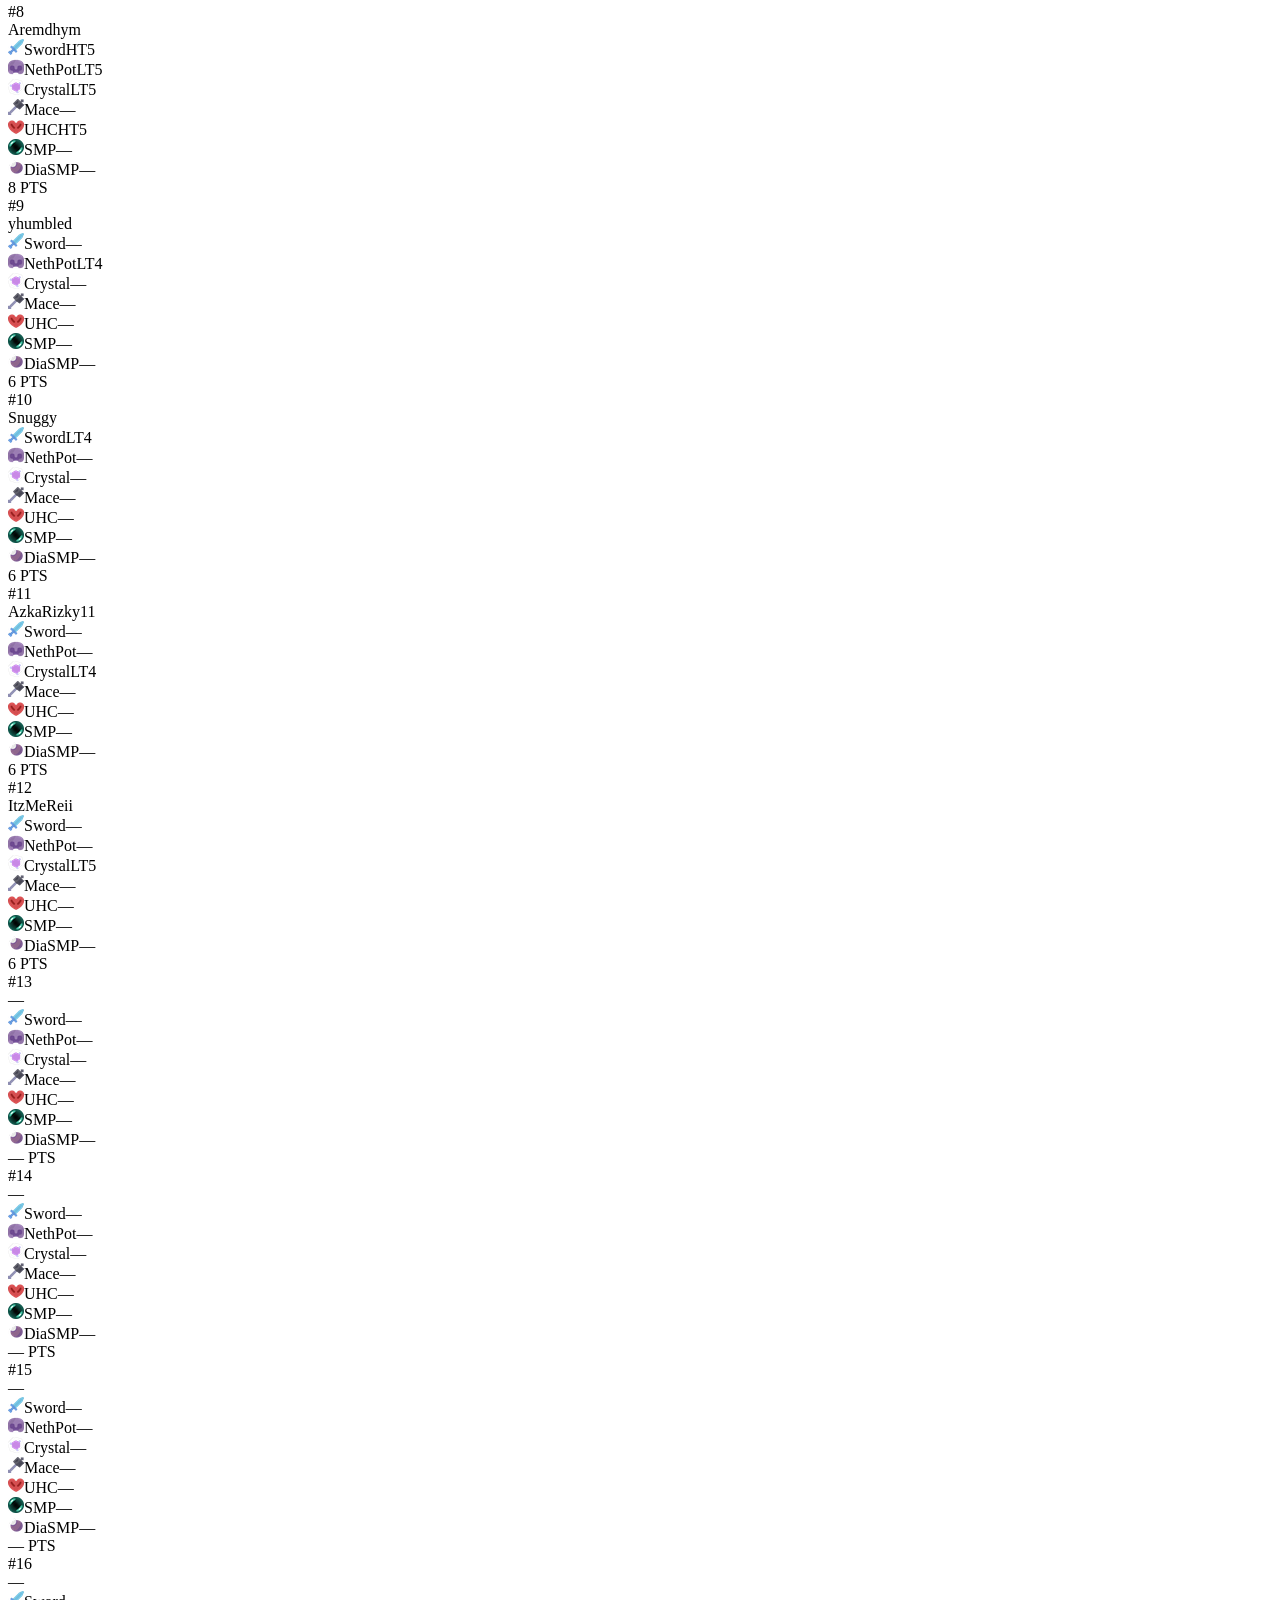
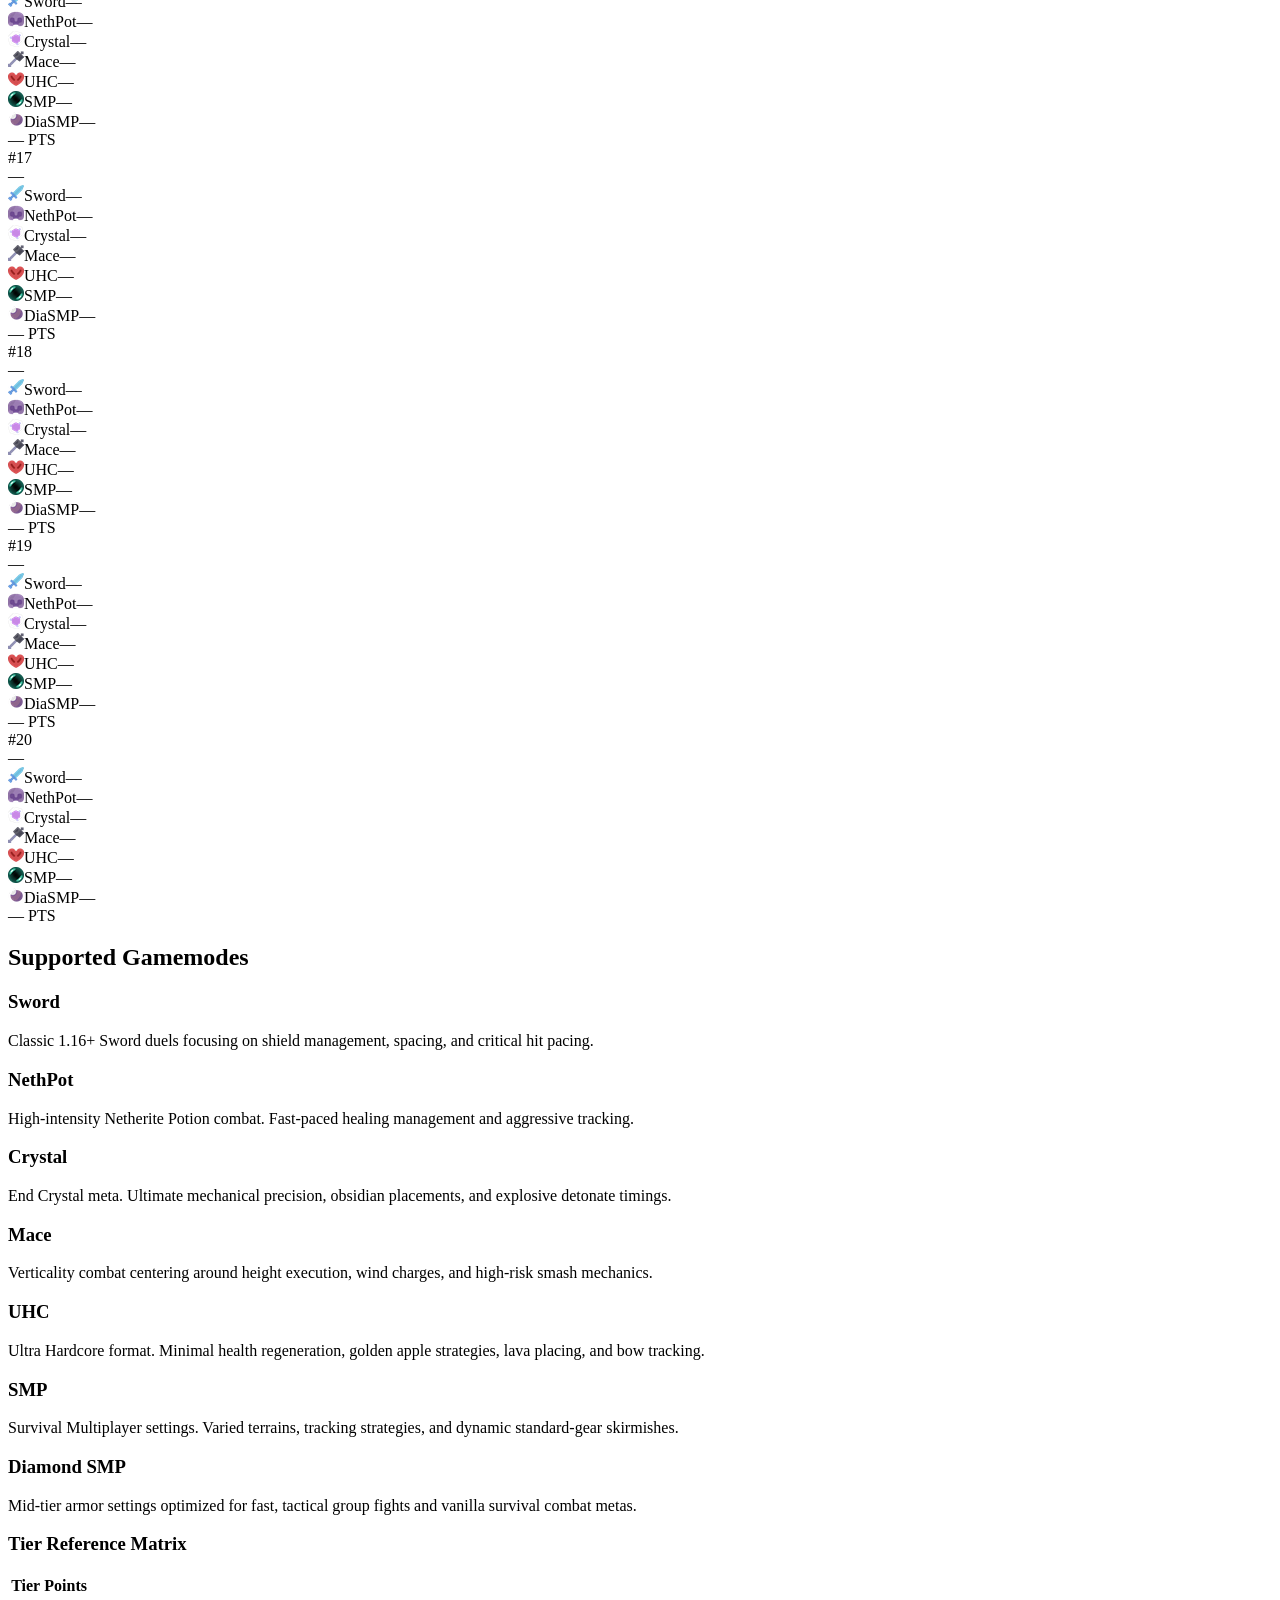
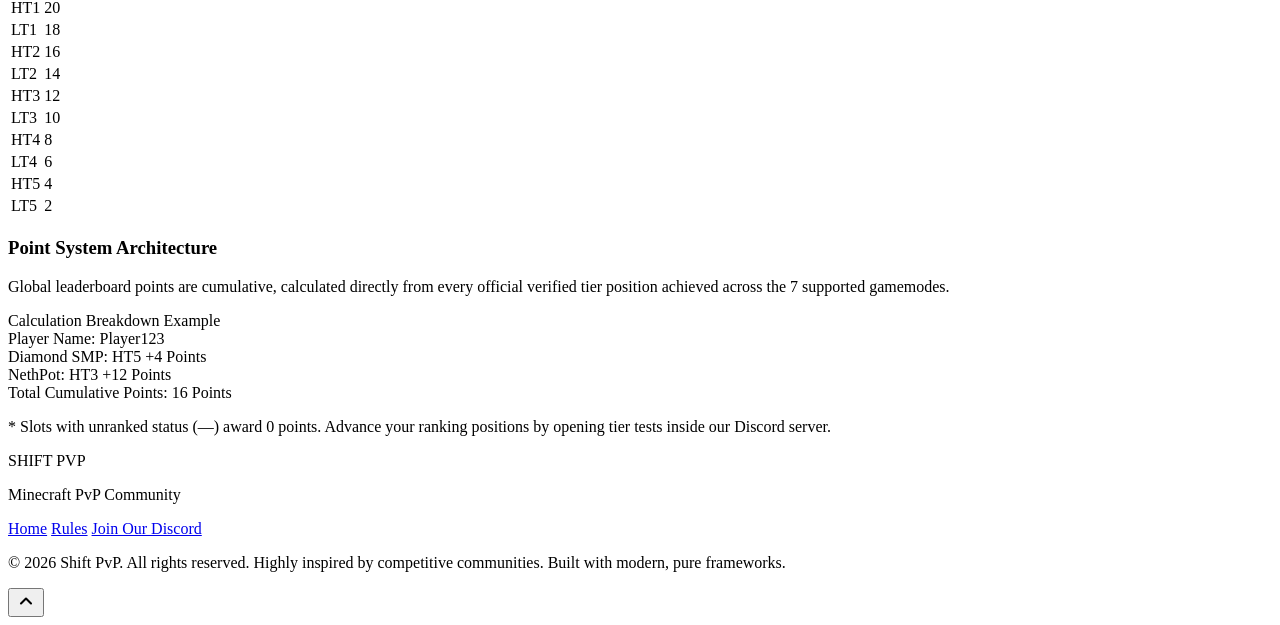
==== commit 39382914: "Update index.html" ====
--- a/index.html
+++ b/index.html
@@ -58,7 +58,6 @@
         </div>
     </section>
 
-    <!-- Leaderboard Section (Moved Up) -->
     <section class="section leaderboard-section" id="rankings">
         <div class="container">
             <div class="section-header scroll-reveal">
@@ -66,306 +65,348 @@
                 <div class="title-bar"></div>
             </div>
 
-            <div class="card leaderboard-card table-card scroll-reveal">
-                <div class="table-wrapper responsive-table">
-                    <table class="data-table tracking-table">
-                        <thead>
-                            <tr>
-                                <th>Rank</th>
-                                <th>Player Name</th>
-                                <th class="text-center">Sword</th>
-                                <th class="text-center">NethPot</th>
-                                <th class="text-center">Crystal</th>
-                                <th class="text-center">Mace</th>
-                                <th class="text-center">UHC</th>
-                                <th class="text-center">SMP</th>
-                                <th class="text-center">Diamond SMP</th>
-                                <th class="text-right">Total Points</th>
-                            </tr>
-                        </thead>
-                        <tbody>
-                            <!-- Slot 1 -->
-<tr class="blank-row">
-    <td class="rank-column font-weight-bold color-accent">#1</td>
-    <td class="player-column">Apacoba179010<div class="blank-line width-60"></div></td>
-    <td class="text-center color-dim">LT4</td>
-    <td class="text-center color-dim">LT4</td>
-    <td class="text-center color-dim">HT4</td>
-    <td class="text-center color-dim">LT4</td>
-    <td class="text-center color-dim">HT5</td>
-    <td class="text-center color-dim">—</td>
-    <td class="text-center color-dim">—</td>
-    <td class="text-right font-weight-bold color-dim">31</td>
-</tr>
-
-<!-- Slot 2 -->
-<tr class="blank-row">
-    <td class="rank-column font-weight-bold">#2</td>
-    <td class="player-column">itstoto_0<div class="blank-line width-45"></div></td>
-    <td class="text-center color-dim">HT4</td>
-    <td class="text-center color-dim">LT3</td>
-    <td class="text-center color-dim">LT4</td>
-    <td class="text-center color-dim">—</td>
-    <td class="text-center color-dim">LT4</td>
-    <td class="text-center color-dim">—</td>
-    <td class="text-center color-dim">—</td>
-    <td class="text-right font-weight-bold color-dim">30</td>
-</tr>
-
-<!-- Slot 3 -->
-<tr class="blank-row">
-    <td class="rank-column font-weight-bold">#3</td>
-    <td class="player-column">ItzRathMe<div class="blank-line width-50"></div></td>
-    <td class="text-center color-dim">LT4</td>
-    <td class="text-center color-dim">—</td>
-    <td class="text-center color-dim">LT3</td>
-    <td class="text-center color-dim">—</td>
-    <td class="text-center color-dim">LT3</td>
-    <td class="text-center color-dim">—</td>
-    <td class="text-center color-dim">—</td>
-    <td class="text-right font-weight-bold color-dim">26</td>
-</tr>
-
-<!-- Slot 4 -->
-<tr class="blank-row">
-    <td class="rank-column">#4</td>
-    <td class="player-column">enderlots<div class="blank-line width-40"></div></td>
-    <td class="text-center color-dim">HT4</td>
-    <td class="text-center color-dim">—</td>
-    <td class="text-center color-dim">LT5</td>
-    <td class="text-center color-dim">—</td>
-    <td class="text-center color-dim">LT4</td>
-    <td class="text-center color-dim">—</td>
-    <td class="text-center color-dim">—</td>
-    <td class="text-right font-weight-bold color-dim">16</td>
-</tr>
-
-<!-- Slot 5 -->
-<tr class="blank-row">
-    <td class="rank-column">#5</td>
-    <td class="player-column">KenjiiSigmaa<div class="blank-line width-55"></div></td>
-    <td class="text-center color-dim">HT5</td>
-    <td class="text-center color-dim">—</td>
-    <td class="text-center color-dim">—</td>
-    <td class="text-center color-dim">LT3</td>
-    <td class="text-center color-dim">—</td>
-    <td class="text-center color-dim">—</td>
-    <td class="text-center color-dim">—</td>
-    <td class="text-right font-weight-bold color-dim">10</td>
-</tr>
-
-<!-- Slot 6 -->
-<tr class="blank-row">
-    <td class="rank-column">#6</td>
-    <td class="player-column">l3thragic<div class="blank-line width-50"></div></td>
-    <td class="text-center color-dim">—</td>
-    <td class="text-center color-dim">HT5</td>
-    <td class="text-center color-dim">—</td>
-    <td class="text-center color-dim">—</td>
-    <td class="text-center color-dim">HT5</td>
-    <td class="text-center color-dim">—</td>
-    <td class="text-center color-dim">—</td>
-    <td class="text-right font-weight-bold color-dim">8</td>
-</tr>
-
-<!-- Slot 7 -->
-<tr class="blank-row">
-    <td class="rank-column">#7</td>
-    <td class="player-column">Aremdhym<div class="blank-line width-55"></div></td>
-    <td class="text-center color-dim">HT5</td>
-    <td class="text-center color-dim">LT5</td>
-    <td class="text-center color-dim">LT5</td>
-    <td class="text-center color-dim">—</td>
-    <td class="text-center color-dim">HT5</td>
-    <td class="text-center color-dim">—</td>
-    <td class="text-center color-dim">—</td>
-    <td class="text-right font-weight-bold color-dim">8</td>
-</tr>
-
-<!-- Slot 8 -->
-<tr class="blank-row">
-    <td class="rank-column">#8</td>
-    <td class="player-column">yhumbled<div class="blank-line width-45"></div></td>
-    <td class="text-center color-dim">—</td>
-    <td class="text-center color-dim">LT4</td>
-    <td class="text-center color-dim">—</td>
-    <td class="text-center color-dim">—</td>
-    <td class="text-center color-dim">—</td>
-    <td class="text-center color-dim">—</td>
-    <td class="text-center color-dim">—</td>
-    <td class="text-right font-weight-bold color-dim">6</td>
-</tr>
-
-<!-- Slot 9 -->
-<tr class="blank-row">
-    <td class="rank-column">#9</td>
-    <td class="player-column">Snuggy<div class="blank-line width-45"></div></td>
-    <td class="text-center color-dim">LT4</td>
-    <td class="text-center color-dim">—</td>
-    <td class="text-center color-dim">—</td>
-    <td class="text-center color-dim">—</td>
-    <td class="text-center color-dim">—</td>
-    <td class="text-center color-dim">—</td>
-    <td class="text-center color-dim">—</td>
-    <td class="text-right font-weight-bold color-dim">6</td>
-</tr>
-
-<!-- Slot 10 -->
-<tr class="blank-row">
-    <td class="rank-column">#10</td>
-    <td class="player-column">AzkaRizky11<div class="blank-line width-45"></div></td>
-    <td class="text-center color-dim">—</td>
-    <td class="text-center color-dim">—</td>
-    <td class="text-center color-dim">LT4</td>
-    <td class="text-center color-dim">—</td>
-    <td class="text-center color-dim">—</td>
-    <td class="text-center color-dim">—</td>
-    <td class="text-center color-dim">—</td>
-    <td class="text-right font-weight-bold color-dim">6</td>
-</tr>
-
-<!-- Slot 11 -->
-<tr class="blank-row">
-    <td class="rank-column">#11</td>
-    <td class="player-column">ItzMeReii<div class="blank-line width-45"></div></td>
-    <td class="text-center color-dim">—</td>
-    <td class="text-center color-dim">—</td>
-    <td class="text-center color-dim">LT5</td>
-    <td class="text-center color-dim">—</td>
-    <td class="text-center color-dim">—</td>
-    <td class="text-center color-dim">—</td>
-    <td class="text-center color-dim">—</td>
-    <td class="text-right font-weight-bold color-dim">6</td>
-</tr>
-<!-- Slot 12 -->
-<tr class="blank-row">
-    <td class="rank-column">#12</td>
-    <td class="player-column"><div class="blank-line width-45"></div></td>
-    <td class="text-center color-dim">—</td>
-    <td class="text-center color-dim">—</td>
-    <td class="text-center color-dim">—</td>
-    <td class="text-center color-dim">—</td>
-    <td class="text-center color-dim">—</td>
-    <td class="text-center color-dim">—</td>
-    <td class="text-center color-dim">—</td>
-    <td class="text-right font-weight-bold color-dim">—</td>
-</tr>
-
-<!-- Slot 13 -->
-<tr class="blank-row">
-    <td class="rank-column">#13</td>
-    <td class="player-column"><div class="blank-line width-45"></div></td>
-    <td class="text-center color-dim">—</td>
-    <td class="text-center color-dim">—</td>
-    <td class="text-center color-dim">—</td>
-    <td class="text-center color-dim">—</td>
-    <td class="text-center color-dim">—</td>
-    <td class="text-center color-dim">—</td>
-    <td class="text-center color-dim">—</td>
-    <td class="text-right font-weight-bold color-dim">—</td>
-</tr>
-
-<!-- Slot 14 -->
-<tr class="blank-row">
-    <td class="rank-column">#14</td>
-    <td class="player-column"><div class="blank-line width-45"></div></td>
-    <td class="text-center color-dim">—</td>
-    <td class="text-center color-dim">—</td>
-    <td class="text-center color-dim">—</td>
-    <td class="text-center color-dim">—</td>
-    <td class="text-center color-dim">—</td>
-    <td class="text-center color-dim">—</td>
-    <td class="text-center color-dim">—</td>
-    <td class="text-right font-weight-bold color-dim">—</td>
-</tr>
-
-<!-- Slot 15 -->
-<tr class="blank-row">
-    <td class="rank-column">#15</td>
-    <td class="player-column"><div class="blank-line width-45"></div></td>
-    <td class="text-center color-dim">—</td>
-    <td class="text-center color-dim">—</td>
-    <td class="text-center color-dim">—</td>
-    <td class="text-center color-dim">—</td>
-    <td class="text-center color-dim">—</td>
-    <td class="text-center color-dim">—</td>
-    <td class="text-center color-dim">—</td>
-    <td class="text-right font-weight-bold color-dim">—</td>
-</tr>
-
-<!-- Slot 16 -->
-<tr class="blank-row">
-    <td class="rank-column">#16</td>
-    <td class="player-column"><div class="blank-line width-45"></div></td>
-    <td class="text-center color-dim">—</td>
-    <td class="text-center color-dim">—</td>
-    <td class="text-center color-dim">—</td>
-    <td class="text-center color-dim">—</td>
-    <td class="text-center color-dim">—</td>
-    <td class="text-center color-dim">—</td>
-    <td class="text-center color-dim">—</td>
-    <td class="text-right font-weight-bold color-dim">—</td>
-</tr>
-
-<!-- Slot 17 -->
-<tr class="blank-row">
-    <td class="rank-column">#17</td>
-    <td class="player-column"><div class="blank-line width-45"></div></td>
-    <td class="text-center color-dim">—</td>
-    <td class="text-center color-dim">—</td>
-    <td class="text-center color-dim">—</td>
-    <td class="text-center color-dim">—</td>
-    <td class="text-center color-dim">—</td>
-    <td class="text-center color-dim">—</td>
-    <td class="text-center color-dim">—</td>
-    <td class="text-right font-weight-bold color-dim">—</td>
-</tr>
-
-<!-- Slot 18 -->
-<tr class="blank-row">
-    <td class="rank-column">#18</td>
-    <td class="player-column"><div class="blank-line width-45"></div></td>
-    <td class="text-center color-dim">—</td>
-    <td class="text-center color-dim">—</td>
-    <td class="text-center color-dim">—</td>
-    <td class="text-center color-dim">—</td>
-    <td class="text-center color-dim">—</td>
-    <td class="text-center color-dim">—</td>
-    <td class="text-center color-dim">—</td>
-    <td class="text-right font-weight-bold color-dim">—</td>
-</tr>
-
-<!-- Slot 19 -->
-<tr class="blank-row">
-    <td class="rank-column">#19</td>
-    <td class="player-column"><div class="blank-line width-45"></div></td>
-    <td class="text-center color-dim">—</td>
-    <td class="text-center color-dim">—</td>
-    <td class="text-center color-dim">—</td>
-    <td class="text-center color-dim">—</td>
-    <td class="text-center color-dim">—</td>
-    <td class="text-center color-dim">—</td>
-    <td class="text-center color-dim">—</td>
-    <td class="text-right font-weight-bold color-dim">—</td>
-</tr>
-
-<!-- Slot 20 -->
-<tr class="blank-row">
-    <td class="rank-column">#20</td>
-    <td class="player-column"><div class="blank-line width-45"></div></td>
-    <td class="text-center color-dim">—</td>
-    <td class="text-center color-dim">—</td>
-    <td class="text-center color-dim">—</td>
-    <td class="text-center color-dim">—</td>
-    <td class="text-center color-dim">—</td>
-    <td class="text-center color-dim">—</td>
-    <td class="text-center color-dim">—</td>
-    <td class="text-right font-weight-bold color-dim">—</td>
-</tr>
-                            </tr>
-                        </tbody>
-                    </table>
-                </div>
+            <div class="leaderboard-container scroll-reveal">
+                
+                <div class="leaderboard-row podium-gold">
+                    <div class="row-main-info">
+                        <div class="player-rank">#1</div>
+                        <div class="player-name">Apacoba179010</div>
+                    </div>
+                    <div class="player-tiers-grid">
+                        <div class="tier-cell"><img src="assets/icons/sword.png" alt="Sword"><span>Sword</span><span class="badge tier-lt4">LT4</span></div>
+                        <div class="tier-cell"><img src="assets/icons/nethpot.png" alt="NethPot"><span>NethPot</span><span class="badge tier-lt4">LT4</span></div>
+                        <div class="tier-cell"><img src="assets/icons/crystal.png" alt="Crystal"><span>Crystal</span><span class="badge tier-ht4">HT4</span></div>
+                        <div class="tier-cell"><img src="assets/icons/mace.png" alt="Mace"><span>Mace</span><span class="badge tier-lt4">LT4</span></div>
+                        <div class="tier-cell"><img src="assets/icons/uhc.png" alt="UHC"><span>UHC</span><span class="badge tier-ht5">HT5</span></div>
+                        <div class="tier-cell unranked"><img src="assets/icons/smp.png" alt="SMP"><span>SMP</span><span class="badge">—</span></div>
+                        <div class="tier-cell unranked"><img src="assets/icons/diasmp.png" alt="DiaSMP"><span>DiaSMP</span><span class="badge">—</span></div>
+                    </div>
+                    <div class="player-points">31 <span class="pts-label">PTS</span></div>
+                </div>
+
+                <div class="leaderboard-row podium-silver">
+                    <div class="row-main-info">
+                        <div class="player-rank">#2</div>
+                        <div class="player-name">itstoto_0</div>
+                    </div>
+                    <div class="player-tiers-grid">
+                        <div class="tier-cell"><img src="assets/icons/sword.png" alt="Sword"><span>Sword</span><span class="badge tier-ht4">HT4</span></div>
+                        <div class="tier-cell"><img src="assets/icons/nethpot.png" alt="NethPot"><span>NethPot</span><span class="badge tier-lt3">LT3</span></div>
+                        <div class="tier-cell"><img src="assets/icons/crystal.png" alt="Crystal"><span>Crystal</span><span class="badge tier-lt4">LT4</span></div>
+                        <div class="tier-cell unranked"><img src="assets/icons/mace.png" alt="Mace"><span>Mace</span><span class="badge">—</span></div>
+                        <div class="tier-cell"><img src="assets/icons/uhc.png" alt="UHC"><span>UHC</span><span class="badge tier-lt4">LT4</span></div>
+                        <div class="tier-cell unranked"><img src="assets/icons/smp.png" alt="SMP"><span>SMP</span><span class="badge">—</span></div>
+                        <div class="tier-cell unranked"><img src="assets/icons/diasmp.png" alt="DiaSMP"><span>DiaSMP</span><span class="badge">—</span></div>
+                    </div>
+                    <div class="player-points">30 <span class="pts-label">PTS</span></div>
+                </div>
+
+                <div class="leaderboard-row podium-bronze">
+                    <div class="row-main-info">
+                        <div class="player-rank">#3</div>
+                        <div class="player-name">ItzRathMe</div>
+                    </div>
+                    <div class="player-tiers-grid">
+                        <div class="tier-cell"><img src="assets/icons/sword.png" alt="Sword"><span>Sword</span><span class="badge tier-lt4">LT4</span></div>
+                        <div class="tier-cell unranked"><img src="assets/icons/nethpot.png" alt="NethPot"><span>NethPot</span><span class="badge">—</span></div>
+                        <div class="tier-cell"><img src="assets/icons/crystal.png" alt="Crystal"><span>Crystal</span><span class="badge tier-lt3">LT3</span></div>
+                        <div class="tier-cell unranked"><img src="assets/icons/mace.png" alt="Mace"><span>Mace</span><span class="badge">—</span></div>
+                        <div class="tier-cell"><img src="assets/icons/uhc.png" alt="UHC"><span>UHC</span><span class="badge tier-lt3">LT3</span></div>
+                        <div class="tier-cell unranked"><img src="assets/icons/smp.png" alt="SMP"><span>SMP</span><span class="badge">—</span></div>
+                        <div class="tier-cell unranked"><img src="assets/icons/diasmp.png" alt="DiaSMP"><span>DiaSMP</span><span class="badge">—</span></div>
+                    </div>
+                    <div class="player-points">26 <span class="pts-label">PTS</span></div>
+                </div>
+
+                <div class="leaderboard-row">
+                    <div class="row-main-info">
+                        <div class="player-rank">#4</div>
+                        <div class="player-name">enderlots</div>
+                    </div>
+                    <div class="player-tiers-grid">
+                        <div class="tier-cell"><img src="assets/icons/sword.png" alt="Sword"><span>Sword</span><span class="badge tier-ht4">HT4</span></div>
+                        <div class="tier-cell unranked"><img src="assets/icons/nethpot.png" alt="NethPot"><span>NethPot</span><span class="badge">—</span></div>
+                        <div class="tier-cell"><img src="assets/icons/crystal.png" alt="Crystal"><span>Crystal</span><span class="badge tier-lt5">LT5</span></div>
+                        <div class="tier-cell unranked"><img src="assets/icons/mace.png" alt="Mace"><span>Mace</span><span class="badge">—</span></div>
+                        <div class="tier-cell"><img src="assets/icons/uhc.png" alt="UHC"><span>UHC</span><span class="badge tier-lt4">LT4</span></div>
+                        <div class="tier-cell unranked"><img src="assets/icons/smp.png" alt="SMP"><span>SMP</span><span class="badge">—</span></div>
+                        <div class="tier-cell unranked"><img src="assets/icons/diasmp.png" alt="DiaSMP"><span>DiaSMP</span><span class="badge">—</span></div>
+                    </div>
+                    <div class="player-points">16 <span class="pts-label">PTS</span></div>
+                </div>
+
+                <div class="leaderboard-row">
+                    <div class="row-main-info">
+                        <div class="player-rank">#5</div>
+                        <div class="player-name">KenjiiSigmaa</div>
+                    </div>
+                    <div class="player-tiers-grid">
+                        <div class="tier-cell"><img src="assets/icons/sword.png" alt="Sword"><span>Sword</span><span class="badge tier-ht5">HT5</span></div>
+                        <div class="tier-cell unranked"><img src="assets/icons/nethpot.png" alt="NethPot"><span>NethPot</span><span class="badge">—</span></div>
+                        <div class="tier-cell unranked"><img src="assets/icons/crystal.png" alt="Crystal"><span>Crystal</span><span class="badge">—</span></div>
+                        <div class="tier-cell"><img src="assets/icons/mace.png" alt="Mace"><span>Mace</span><span class="badge tier-lt3">LT3</span></div>
+                        <div class="tier-cell unranked"><img src="assets/icons/uhc.png" alt="UHC"><span>UHC</span><span class="badge">—</span></div>
+                        <div class="tier-cell unranked"><img src="assets/icons/smp.png" alt="SMP"><span>SMP</span><span class="badge">—</span></div>
+                        <div class="tier-cell unranked"><img src="assets/icons/diasmp.png" alt="DiaSMP"><span>DiaSMP</span><span class="badge">—</span></div>
+                    </div>
+                    <div class="player-points">14 <span class="pts-label">PTS</span></div>
+                </div>
+
+                <div class="leaderboard-row">
+                    <div class="row-main-info">
+                        <div class="player-rank">#6</div>
+                        <div class="player-name">chieezzeey</div>
+                    </div>
+                    <div class="player-tiers-grid">
+                        <div class="tier-cell unranked"><img src="assets/icons/sword.png" alt="Sword"><span>Sword</span><span class="badge">—</span></div>
+                        <div class="tier-cell"><img src="assets/icons/nethpot.png" alt="NethPot"><span>NethPot</span><span class="badge tier-lt3">LT3</span></div>
+                        <div class="tier-cell unranked"><img src="assets/icons/crystal.png" alt="Crystal"><span>Crystal</span><span class="badge">—</span></div>
+                        <div class="tier-cell unranked"><img src="assets/icons/mace.png" alt="Mace"><span>Mace</span><span class="badge">—</span></div>
+                        <div class="tier-cell unranked"><img src="assets/icons/uhc.png" alt="UHC"><span>UHC</span><span class="badge">—</span></div>
+                        <div class="tier-cell unranked"><img src="assets/icons/smp.png" alt="SMP"><span>SMP</span><span class="badge">—</span></div>
+                        <div class="tier-cell unranked"><img src="assets/icons/diasmp.png" alt="DiaSMP"><span>DiaSMP</span><span class="badge">—</span></div>
+                    </div>
+                    <div class="player-points">10 <span class="pts-label">PTS</span></div>
+                </div>
+
+                <div class="leaderboard-row">
+                    <div class="row-main-info">
+                        <div class="player-rank">#7</div>
+                        <div class="player-name">l3thragic</div>
+                    </div>
+                    <div class="player-tiers-grid">
+                        <div class="tier-cell unranked"><img src="assets/icons/sword.png" alt="Sword"><span>Sword</span><span class="badge">—</span></div>
+                        <div class="tier-cell"><img src="assets/icons/nethpot.png" alt="NethPot"><span>NethPot</span><span class="badge tier-ht5">HT5</span></div>
+                        <div class="tier-cell unranked"><img src="assets/icons/crystal.png" alt="Crystal"><span>Crystal</span><span class="badge">—</span></div>
+                        <div class="tier-cell unranked"><img src="assets/icons/mace.png" alt="Mace"><span>Mace</span><span class="badge">—</span></div>
+                        <div class="tier-cell"><img src="assets/icons/uhc.png" alt="UHC"><span>UHC</span><span class="badge tier-ht5">HT5</span></div>
+                        <div class="tier-cell unranked"><img src="assets/icons/smp.png" alt="SMP"><span>SMP</span><span class="badge">—</span></div>
+                        <div class="tier-cell unranked"><img src="assets/icons/diasmp.png" alt="DiaSMP"><span>DiaSMP</span><span class="badge">—</span></div>
+                    </div>
+                    <div class="player-points">8 <span class="pts-label">PTS</span></div>
+                </div>
+
+                <div class="leaderboard-row">
+                    <div class="row-main-info">
+                        <div class="player-rank">#8</div>
+                        <div class="player-name">Aremdhym</div>
+                    </div>
+                    <div class="player-tiers-grid">
+                        <div class="tier-cell"><img src="assets/icons/sword.png" alt="Sword"><span>Sword</span><span class="badge tier-ht5">HT5</span></div>
+                        <div class="tier-cell"><img src="assets/icons/nethpot.png" alt="NethPot"><span>NethPot</span><span class="badge tier-lt5">LT5</span></div>
+                        <div class="tier-cell"><img src="assets/icons/crystal.png" alt="Crystal"><span>Crystal</span><span class="badge tier-lt5">LT5</span></div>
+                        <div class="tier-cell unranked"><img src="assets/icons/mace.png" alt="Mace"><span>Mace</span><span class="badge">—</span></div>
+                        <div class="tier-cell"><img src="assets/icons/uhc.png" alt="UHC"><span>UHC</span><span class="badge tier-ht5">HT5</span></div>
+                        <div class="tier-cell unranked"><img src="assets/icons/smp.png" alt="SMP"><span>SMP</span><span class="badge">—</span></div>
+                        <div class="tier-cell unranked"><img src="assets/icons/diasmp.png" alt="DiaSMP"><span>DiaSMP</span><span class="badge">—</span></div>
+                    </div>
+                    <div class="player-points">8 <span class="pts-label">PTS</span></div>
+                </div>
+
+                <div class="leaderboard-row">
+                    <div class="row-main-info">
+                        <div class="player-rank">#9</div>
+                        <div class="player-name">yhumbled</div>
+                    </div>
+                    <div class="player-tiers-grid">
+                        <div class="tier-cell unranked"><img src="assets/icons/sword.png" alt="Sword"><span>Sword</span><span class="badge">—</span></div>
+                        <div class="tier-cell"><img src="assets/icons/nethpot.png" alt="NethPot"><span>NethPot</span><span class="badge tier-lt4">LT4</span></div>
+                        <div class="tier-cell unranked"><img src="assets/icons/crystal.png" alt="Crystal"><span>Crystal</span><span class="badge">—</span></div>
+                        <div class="tier-cell unranked"><img src="assets/icons/mace.png" alt="Mace"><span>Mace</span><span class="badge">—</span></div>
+                        <div class="tier-cell unranked"><img src="assets/icons/uhc.png" alt="UHC"><span>UHC</span><span class="badge">—</span></div>
+                        <div class="tier-cell unranked"><img src="assets/icons/smp.png" alt="SMP"><span>SMP</span><span class="badge">—</span></div>
+                        <div class="tier-cell unranked"><img src="assets/icons/diasmp.png" alt="DiaSMP"><span>DiaSMP</span><span class="badge">—</span></div>
+                    </div>
+                    <div class="player-points">6 <span class="pts-label">PTS</span></div>
+                </div>
+
+                <div class="leaderboard-row">
+                    <div class="row-main-info">
+                        <div class="player-rank">#10</div>
+                        <div class="player-name">Snuggy</div>
+                    </div>
+                    <div class="player-tiers-grid">
+                        <div class="tier-cell"><img src="assets/icons/sword.png" alt="Sword"><span>Sword</span><span class="badge tier-lt4">LT4</span></div>
+                        <div class="tier-cell unranked"><img src="assets/icons/nethpot.png" alt="NethPot"><span>NethPot</span><span class="badge">—</span></div>
+                        <div class="tier-cell unranked"><img src="assets/icons/crystal.png" alt="Crystal"><span>Crystal</span><span class="badge">—</span></div>
+                        <div class="tier-cell unranked"><img src="assets/icons/mace.png" alt="Mace"><span>Mace</span><span class="badge">—</span></div>
+                        <div class="tier-cell unranked"><img src="assets/icons/uhc.png" alt="UHC"><span>UHC</span><span class="badge">—</span></div>
+                        <div class="tier-cell unranked"><img src="assets/icons/smp.png" alt="SMP"><span>SMP</span><span class="badge">—</span></div>
+                        <div class="tier-cell unranked"><img src="assets/icons/diasmp.png" alt="DiaSMP"><span>DiaSMP</span><span class="badge">—</span></div>
+                    </div>
+                    <div class="player-points">6 <span class="pts-label">PTS</span></div>
+                </div>
+
+                <div class="leaderboard-row">
+                    <div class="row-main-info">
+                        <div class="player-rank">#11</div>
+                        <div class="player-name">AzkaRizky11</div>
+                    </div>
+                    <div class="player-tiers-grid">
+                        <div class="tier-cell unranked"><img src="assets/icons/sword.png" alt="Sword"><span>Sword</span><span class="badge">—</span></div>
+                        <div class="tier-cell unranked"><img src="assets/icons/nethpot.png" alt="NethPot"><span>NethPot</span><span class="badge">—</span></div>
+                        <div class="tier-cell"><img src="assets/icons/crystal.png" alt="Crystal"><span>Crystal</span><span class="badge tier-lt4">LT4</span></div>
+                        <div class="tier-cell unranked"><img src="assets/icons/mace.png" alt="Mace"><span>Mace</span><span class="badge">—</span></div>
+                        <div class="tier-cell unranked"><img src="assets/icons/uhc.png" alt="UHC"><span>UHC</span><span class="badge">—</span></div>
+                        <div class="tier-cell unranked"><img src="assets/icons/smp.png" alt="SMP"><span>SMP</span><span class="badge">—</span></div>
+                        <div class="tier-cell unranked"><img src="assets/icons/diasmp.png" alt="DiaSMP"><span>DiaSMP</span><span class="badge">—</span></div>
+                    </div>
+                    <div class="player-points">6 <span class="pts-label">PTS</span></div>
+                </div>
+
+                <div class="leaderboard-row">
+                    <div class="row-main-info">
+                        <div class="player-rank">#12</div>
+                        <div class="player-name">ItzMeReii</div>
+                    </div>
+                    <div class="player-tiers-grid">
+                        <div class="tier-cell unranked"><img src="assets/icons/sword.png" alt="Sword"><span>Sword</span><span class="badge">—</span></div>
+                        <div class="tier-cell unranked"><img src="assets/icons/nethpot.png" alt="NethPot"><span>NethPot</span><span class="badge">—</span></div>
+                        <div class="tier-cell"><img src="assets/icons/crystal.png" alt="Crystal"><span>Crystal</span><span class="badge tier-lt5">LT5</span></div>
+                        <div class="tier-cell unranked"><img src="assets/icons/mace.png" alt="Mace"><span>Mace</span><span class="badge">—</span></div>
+                        <div class="tier-cell unranked"><img src="assets/icons/uhc.png" alt="UHC"><span>UHC</span><span class="badge">—</span></div>
+                        <div class="tier-cell unranked"><img src="assets/icons/smp.png" alt="SMP"><span>SMP</span><span class="badge">—</span></div>
+                        <div class="tier-cell unranked"><img src="assets/icons/diasmp.png" alt="DiaSMP"><span>DiaSMP</span><span class="badge">—</span></div>
+                    </div>
+                    <div class="player-points">6 <span class="pts-label">PTS</span></div>
+                </div>
+
+                <div class="leaderboard-row empty-slot">
+                    <div class="row-main-info">
+                        <div class="player-rank">#13</div>
+                        <div class="player-name">—</div>
+                    </div>
+                    <div class="player-tiers-grid">
+                        <div class="tier-cell unranked"><img src="assets/icons/sword.png" alt="Sword"><span>Sword</span><span class="badge">—</span></div>
+                        <div class="tier-cell unranked"><img src="assets/icons/nethpot.png" alt="NethPot"><span>NethPot</span><span class="badge">—</span></div>
+                        <div class="tier-cell unranked"><img src="assets/icons/crystal.png" alt="Crystal"><span>Crystal</span><span class="badge">—</span></div>
+                        <div class="tier-cell unranked"><img src="assets/icons/mace.png" alt="Mace"><span>Mace</span><span class="badge">—</span></div>
+                        <div class="tier-cell unranked"><img src="assets/icons/uhc.png" alt="UHC"><span>UHC</span><span class="badge">—</span></div>
+                        <div class="tier-cell unranked"><img src="assets/icons/smp.png" alt="SMP"><span>SMP</span><span class="badge">—</span></div>
+                        <div class="tier-cell unranked"><img src="assets/icons/diasmp.png" alt="DiaSMP"><span>DiaSMP</span><span class="badge">—</span></div>
+                    </div>
+                    <div class="player-points">— <span class="pts-label">PTS</span></div>
+                </div>
+
+                <div class="leaderboard-row empty-slot">
+                    <div class="row-main-info">
+                        <div class="player-rank">#14</div>
+                        <div class="player-name">—</div>
+                    </div>
+                    <div class="player-tiers-grid">
+                        <div class="tier-cell unranked"><img src="assets/icons/sword.png" alt="Sword"><span>Sword</span><span class="badge">—</span></div>
+                        <div class="tier-cell unranked"><img src="assets/icons/nethpot.png" alt="NethPot"><span>NethPot</span><span class="badge">—</span></div>
+                        <div class="tier-cell unranked"><img src="assets/icons/crystal.png" alt="Crystal"><span>Crystal</span><span class="badge">—</span></div>
+                        <div class="tier-cell unranked"><img src="assets/icons/mace.png" alt="Mace"><span>Mace</span><span class="badge">—</span></div>
+                        <div class="tier-cell unranked"><img src="assets/icons/uhc.png" alt="UHC"><span>UHC</span><span class="badge">—</span></div>
+                        <div class="tier-cell unranked"><img src="assets/icons/smp.png" alt="SMP"><span>SMP</span><span class="badge">—</span></div>
+                        <div class="tier-cell unranked"><img src="assets/icons/diasmp.png" alt="DiaSMP"><span>DiaSMP</span><span class="badge">—</span></div>
+                    </div>
+                    <div class="player-points">— <span class="pts-label">PTS</span></div>
+                </div>
+
+                <div class="leaderboard-row empty-slot">
+                    <div class="row-main-info">
+                        <div class="player-rank">#15</div>
+                        <div class="player-name">—</div>
+                    </div>
+                    <div class="player-tiers-grid">
+                        <div class="tier-cell unranked"><img src="assets/icons/sword.png" alt="Sword"><span>Sword</span><span class="badge">—</span></div>
+                        <div class="tier-cell unranked"><img src="assets/icons/nethpot.png" alt="NethPot"><span>NethPot</span><span class="badge">—</span></div>
+                        <div class="tier-cell unranked"><img src="assets/icons/crystal.png" alt="Crystal"><span>Crystal</span><span class="badge">—</span></div>
+                        <div class="tier-cell unranked"><img src="assets/icons/mace.png" alt="Mace"><span>Mace</span><span class="badge">—</span></div>
+                        <div class="tier-cell unranked"><img src="assets/icons/uhc.png" alt="UHC"><span>UHC</span><span class="badge">—</span></div>
+                        <div class="tier-cell unranked"><img src="assets/icons/smp.png" alt="SMP"><span>SMP</span><span class="badge">—</span></div>
+                        <div class="tier-cell unranked"><img src="assets/icons/diasmp.png" alt="DiaSMP"><span>DiaSMP</span><span class="badge">—</span></div>
+                    </div>
+                    <div class="player-points">— <span class="pts-label">PTS</span></div>
+                </div>
+
+                <div class="leaderboard-row empty-slot">
+                    <div class="row-main-info">
+                        <div class="player-rank">#16</div>
+                        <div class="player-name">—</div>
+                    </div>
+                    <div class="player-tiers-grid">
+                        <div class="tier-cell unranked"><img src="assets/icons/sword.png" alt="Sword"><span>Sword</span><span class="badge">—</span></div>
+                        <div class="tier-cell unranked"><img src="assets/icons/nethpot.png" alt="NethPot"><span>NethPot</span><span class="badge">—</span></div>
+                        <div class="tier-cell unranked"><img src="assets/icons/crystal.png" alt="Crystal"><span>Crystal</span><span class="badge">—</span></div>
+                        <div class="tier-cell unranked"><img src="assets/icons/mace.png" alt="Mace"><span>Mace</span><span class="badge">—</span></div>
+                        <div class="tier-cell unranked"><img src="assets/icons/uhc.png" alt="UHC"><span>UHC</span><span class="badge">—</span></div>
+                        <div class="tier-cell unranked"><img src="assets/icons/smp.png" alt="SMP"><span>SMP</span><span class="badge">—</span></div>
+                        <div class="tier-cell unranked"><img src="assets/icons/diasmp.png" alt="DiaSMP"><span>DiaSMP</span><span class="badge">—</span></div>
+                    </div>
+                    <div class="player-points">— <span class="pts-label">PTS</span></div>
+                </div>
+
+                <div class="leaderboard-row empty-slot">
+                    <div class="row-main-info">
+                        <div class="player-rank">#17</div>
+                        <div class="player-name">—</div>
+                    </div>
+                    <div class="player-tiers-grid">
+                        <div class="tier-cell unranked"><img src="assets/icons/sword.png" alt="Sword"><span>Sword</span><span class="badge">—</span></div>
+                        <div class="tier-cell unranked"><img src="assets/icons/nethpot.png" alt="NethPot"><span>NethPot</span><span class="badge">—</span></div>
+                        <div class="tier-cell unranked"><img src="assets/icons/crystal.png" alt="Crystal"><span>Crystal</span><span class="badge">—</span></div>
+                        <div class="tier-cell unranked"><img src="assets/icons/mace.png" alt="Mace"><span>Mace</span><span class="badge">—</span></div>
+                        <div class="tier-cell unranked"><img src="assets/icons/uhc.png" alt="UHC"><span>UHC</span><span class="badge">—</span></div>
+                        <div class="tier-cell unranked"><img src="assets/icons/smp.png" alt="SMP"><span>SMP</span><span class="badge">—</span></div>
+                        <div class="tier-cell unranked"><img src="assets/icons/diasmp.png" alt="DiaSMP"><span>DiaSMP</span><span class="badge">—</span></div>
+                    </div>
+                    <div class="player-points">— <span class="pts-label">PTS</span></div>
+                </div>
+
+                <div class="leaderboard-row empty-slot">
+                    <div class="row-main-info">
+                        <div class="player-rank">#18</div>
+                        <div class="player-name">—</div>
+                    </div>
+                    <div class="player-tiers-grid">
+                        <div class="tier-cell unranked"><img src="assets/icons/sword.png" alt="Sword"><span>Sword</span><span class="badge">—</span></div>
+                        <div class="tier-cell unranked"><img src="assets/icons/nethpot.png" alt="NethPot"><span>NethPot</span><span class="badge">—</span></div>
+                        <div class="tier-cell unranked"><img src="assets/icons/crystal.png" alt="Crystal"><span>Crystal</span><span class="badge">—</span></div>
+                        <div class="tier-cell unranked"><img src="assets/icons/mace.png" alt="Mace"><span>Mace</span><span class="badge">—</span></div>
+                        <div class="tier-cell unranked"><img src="assets/icons/uhc.png" alt="UHC"><span>UHC</span><span class="badge">—</span></div>
+                        <div class="tier-cell unranked"><img src="assets/icons/smp.png" alt="SMP"><span>SMP</span><span class="badge">—</span></div>
+                        <div class="tier-cell unranked"><img src="assets/icons/diasmp.png" alt="DiaSMP"><span>DiaSMP</span><span class="badge">—</span></div>
+                    </div>
+                    <div class="player-points">— <span class="pts-label">PTS</span></div>
+                </div>
+
+                <div class="leaderboard-row empty-slot">
+                    <div class="row-main-info">
+                        <div class="player-rank">#19</div>
+                        <div class="player-name">—</div>
+                    </div>
+                    <div class="player-tiers-grid">
+                        <div class="tier-cell unranked"><img src="assets/icons/sword.png" alt="Sword"><span>Sword</span><span class="badge">—</span></div>
+                        <div class="tier-cell unranked"><img src="assets/icons/nethpot.png" alt="NethPot"><span>NethPot</span><span class="badge">—</span></div>
+                        <div class="tier-cell unranked"><img src="assets/icons/crystal.png" alt="Crystal"><span>Crystal</span><span class="badge">—</span></div>
+                        <div class="tier-cell unranked"><img src="assets/icons/mace.png" alt="Mace"><span>Mace</span><span class="badge">—</span></div>
+                        <div class="tier-cell unranked"><img src="assets/icons/uhc.png" alt="UHC"><span>UHC</span><span class="badge">—</span></div>
+                        <div class="tier-cell unranked"><img src="assets/icons/smp.png" alt="SMP"><span>SMP</span><span class="badge">—</span></div>
+                        <div class="tier-cell unranked"><img src="assets/icons/diasmp.png" alt="DiaSMP"><span>DiaSMP</span><span class="badge">—</span></div>
+                    </div>
+                    <div class="player-points">— <span class="pts-label">PTS</span></div>
+                </div>
+
+                <div class="leaderboard-row empty-slot">
+                    <div class="row-main-info">
+                        <div class="player-rank">#20</div>
+                        <div class="player-name">—</div>
+                    </div>
+                    <div class="player-tiers-grid">
+                        <div class="tier-cell unranked"><img src="assets/icons/sword.png" alt="Sword"><span>Sword</span><span class="badge">—</span></div>
+                        <div class="tier-cell unranked"><img src="assets/icons/nethpot.png" alt="NethPot"><span>NethPot</span><span class="badge">—</span></div>
+                        <div class="tier-cell unranked"><img src="assets/icons/crystal.png" alt="Crystal"><span>Crystal</span><span class="badge">—</span></div>
+                        <div class="tier-cell unranked"><img src="assets/icons/mace.png" alt="Mace"><span>Mace</span><span class="badge">—</span></div>
+                        <div class="tier-cell unranked"><img src="assets/icons/uhc.png" alt="UHC"><span>UHC</span><span class="badge">—</span></div>
+                        <div class="tier-cell unranked"><img src="assets/icons/smp.png" alt="SMP"><span>SMP</span><span class="badge">—</span></div>
+                        <div class="tier-cell unranked"><img src="assets/icons/diasmp.png" alt="DiaSMP"><span>DiaSMP</span><span class="badge">—</span></div>
+                    </div>
+                    <div class="player-points">— <span class="pts-label">PTS</span></div>
+                </div>
+
             </div>
         </div>
     </section>
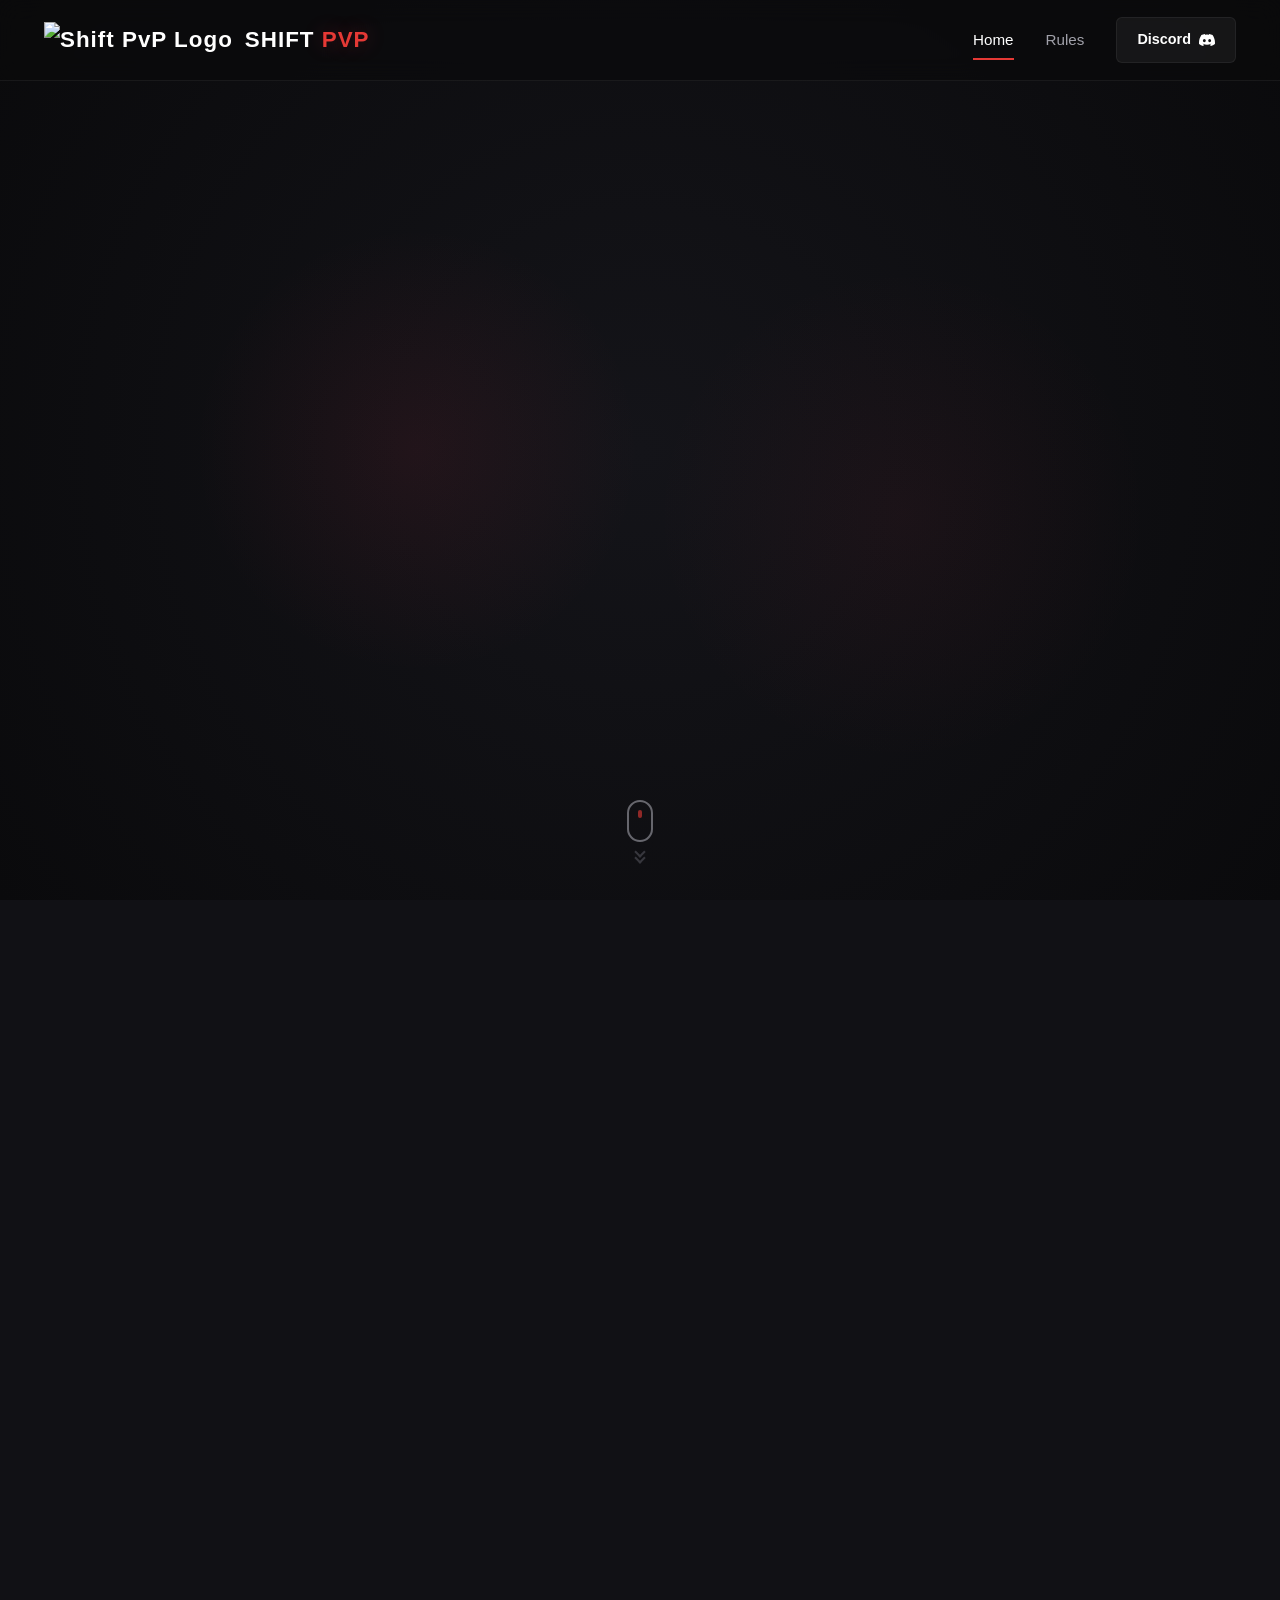
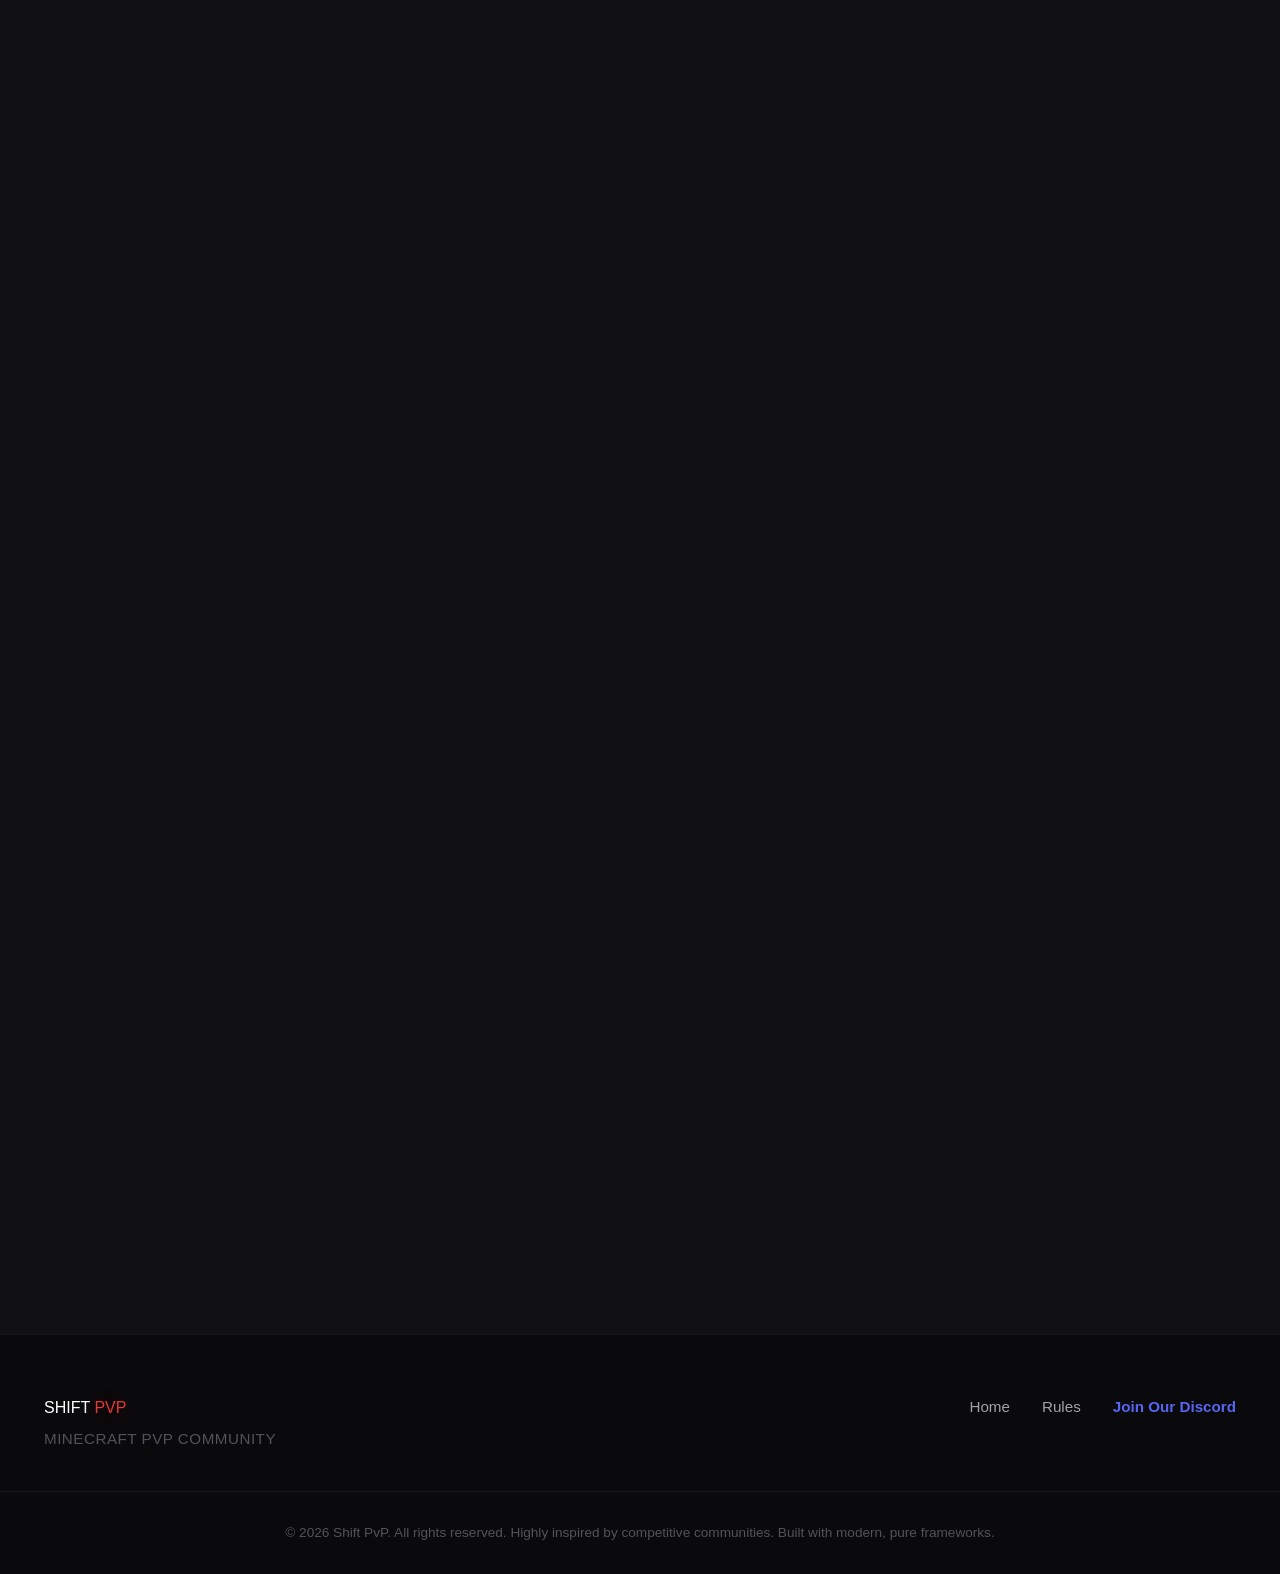
==== commit 60659bd8: "Update index.html" ====
--- a/index.html
+++ b/index.html
@@ -67,7 +67,7 @@
 
             <div class="leaderboard-container scroll-reveal">
                 
-                <div class="leaderboard-row podium-gold">
+               <div class="leaderboard-row podium-gold">
                     <div class="row-main-info">
                         <div class="player-rank">#1</div>
                         <div class="player-name">Apacoba179010</div>
@@ -95,10 +95,10 @@
                         <div class="tier-cell"><img src="assets/icons/crystal.png" alt="Crystal"><span>Crystal</span><span class="badge tier-lt4">LT4</span></div>
                         <div class="tier-cell unranked"><img src="assets/icons/mace.png" alt="Mace"><span>Mace</span><span class="badge">—</span></div>
                         <div class="tier-cell"><img src="assets/icons/uhc.png" alt="UHC"><span>UHC</span><span class="badge tier-lt4">LT4</span></div>
-                        <div class="tier-cell unranked"><img src="assets/icons/smp.png" alt="SMP"><span>SMP</span><span class="badge">—</span></div>
-                        <div class="tier-cell unranked"><img src="assets/icons/diasmp.png" alt="DiaSMP"><span>DiaSMP</span><span class="badge">—</span></div>
-                    </div>
-                    <div class="player-points">30 <span class="pts-label">PTS</span></div>
+                        <div class="tier-cell unranked"><img src="assets/icons/smp.png" alt="SMP"><span>SMP</span><span class="badge">LT4</span></div>
+                        <div class="tier-cell unranked"><img src="assets/icons/diasmp.png" alt="DiaSMP"><span>DiaSMP</span><span class="badge">—</span></div>
+                    </div>
+                    <div class="player-points">36 <span class="pts-label">PTS</span></div>
                 </div>
 
                 <div class="leaderboard-row podium-bronze">
--- a/assets/css/style.css
+++ b/assets/css/style.css
@@ -0,0 +1,1254 @@
+/* ==========================================================================
+   1. CORE VARIABLES & BASE RESET
+   ========================================================================== */
+:root {
+    --color-bg-darker: #0a0a0c;
+    --color-bg-main: #111115;
+    --color-bg-card: rgba(22, 22, 28, 0.7);
+    --color-bg-card-hover: rgba(30, 30, 38, 0.85);
+    --color-border: rgba(255, 255, 255, 0.06);
+    --color-border-hover: rgba(229, 57, 85, 0.3);
+    
+    --color-text-primary: #ffffff;
+    --color-text-secondary: #a1a1aa;
+    --color-text-muted: #52525b;
+    
+    --color-accent: #e53935;
+    --color-accent-rgb: 229, 57, 85;
+    --color-accent-glow: rgba(229, 57, 85, 0.5);
+    --color-accent-hover: #f44336;
+    
+    --font-display: 'Space Grotesk', -apple-system, BlinkMacSystemFont, sans-serif;
+    --font-sans: 'Plus Jakarta Sans', -apple-system, BlinkMacSystemFont, sans-serif;
+    
+    --transition-fast: 0.2s cubic-bezier(0.4, 0, 0.2, 1);
+    --transition-normal: 0.35s cubic-bezier(0.4, 0, 0.2, 1);
+    --transition-slow: 0.6s cubic-bezier(0.4, 0, 0.2, 1);
+    
+    --blur-glass: 12px;
+}
+
+*, *::before, *::after {
+    box-sizing: border-box;
+    margin: 0;
+    padding: 0;
+}
+
+html {
+    scroll-behavior: smooth;
+    text-size-adjust: 100%;
+}
+
+body {
+    background-color: var(--color-bg-darker);
+    color: var(--color-text-primary);
+    font-family: var(--font-sans);
+    line-height: 1.6;
+    overflow-x: hidden;
+    -webkit-font-smoothing: antialiased;
+}
+
+/* ==========================================================================
+   2. UTILITY CLASSES & GLOBAL TYPOGRAPHY
+   ========================================================================== */
+.container {
+    width: 100%;
+    max-width: 1240px;
+    margin-right: auto;
+    margin-left: auto;
+    padding-right: 24px;
+    padding-left: 24px;
+}
+
+h1, h2, h3, h4 {
+    font-family: var(--font-display);
+    font-weight: 700;
+    letter-spacing: -0.02em;
+}
+
+a {
+    color: inherit;
+    text-decoration: none;
+}
+
+.accent-text {
+    color: var(--color-accent);
+    text-shadow: 0 0 20px rgba(var(--color-accent-rgb), 0.3);
+}
+
+.text-center { text-align: center; }
+.text-right { text-align: right; }
+.font-weight-bold { font-weight: 700; }
+.text-large { font-size: 1.25rem; }
+.color-accent { color: var(--color-accent); }
+.color-dim { color: var(--color-text-muted); }
+
+.grid {
+    display: grid;
+    gap: 24px;
+}
+
+.section {
+    padding: 100px 0;
+    background-color: var(--color-bg-main);
+    position: relative;
+}
+
+.section-header {
+    text-align: center;
+    margin-bottom: 50px;
+}
+
+.section-title {
+    font-size: 2.5rem;
+    margin-bottom: 12px;
+    text-transform: uppercase;
+    letter-spacing: 1px;
+}
+
+.title-bar {
+    width: 60px;
+    height: 4px;
+    background: var(--color-accent);
+    margin: 0 auto;
+    border-radius: 2px;
+    box-shadow: 0 0 10px var(--color-accent-glow);
+}
+
+.small-bar {
+    margin: 0 0 20px 0;
+}
+
+/* ==========================================================================
+   3. NAVIGATION BAR (STICKY GLASSMORPHISM)
+   ========================================================================== */
+.navbar {
+    position: fixed;
+    top: 0;
+    left: 0;
+    width: 100%;
+    z-index: 1000;
+    border-bottom: 1px solid var(--color-border);
+    background: rgba(10, 10, 12, 0.7);
+    backdrop-filter: blur(var(--blur-glass));
+    -webkit-backdrop-filter: blur(var(--blur-glass));
+    transition: var(--transition-normal);
+}
+
+.navbar.scrolled {
+    background: rgba(5, 5, 6, 0.9);
+    padding: 12px 0;
+}
+
+.nav-container {
+    display: flex;
+    align-items: center;
+    justify-content: space-between;
+    height: 80px;
+    max-width: 1240px;
+    margin: 0 auto;
+    padding: 0 24px;
+}
+
+.nav-brand {
+    display: flex;
+    align-items: center;
+    gap: 12px;
+    font-family: var(--font-display);
+    font-weight: 700;
+    font-size: 1.4rem;
+    letter-spacing: 1px;
+}
+
+.nav-logo {
+    height: 36px;
+    width: auto;
+    object-fit: contain;
+}
+
+.nav-menu {
+    display: flex;
+    align-items: center;
+    gap: 32px;
+}
+
+.nav-link {
+    font-weight: 500;
+    font-size: 0.95rem;
+    color: var(--color-text-secondary);
+    transition: var(--transition-fast);
+    position: relative;
+    padding: 8px 0;
+}
+
+.nav-link:hover, .nav-link.active {
+    color: var(--color-text-primary);
+}
+
+.nav-link::after {
+    content: '';
+    position: absolute;
+    bottom: 0;
+    left: 0;
+    width: 0;
+    height: 2px;
+    background: var(--color-accent);
+    transition: var(--transition-fast);
+}
+
+.nav-link:hover::after, .nav-link.active::after {
+    width: 100%;
+}
+
+.nav-btn-discord {
+    display: inline-flex;
+    align-items: center;
+    gap: 8px;
+    background: rgba(255, 255, 255, 0.05);
+    border: 1px solid var(--color-border);
+    padding: 10px 20px;
+    border-radius: 6px;
+    font-weight: 600;
+    font-size: 0.9rem;
+    transition: var(--transition-fast);
+}
+
+.nav-btn-discord:hover {
+    background: #5865F2;
+    border-color: #5865F2;
+    box-shadow: 0 0 15px rgba(88, 101, 242, 0.4);
+    transform: translateY(-1px);
+}
+
+/* Mobile Toggle Hamburger */
+.mobile-toggle {
+    display: none;
+    flex-direction: column;
+    justify-content: space-between;
+    width: 24px;
+    height: 18px;
+    background: transparent;
+    border: none;
+    cursor: pointer;
+    z-index: 1001;
+}
+
+.mobile-toggle .bar {
+    width: 100%;
+    height: 2px;
+    background-color: var(--text-primary);
+    transition: var(--transition-fast);
+    border-radius: 2px;
+}
+.mode-icon {
+    width: 28px;
+    height: 28px;
+    object-fit: contain;
+    display: block;
+    margin: 0 auto;
+}
+
+/* ==========================================================================
+   4. HERO SECTIONS & BANNERS
+   ========================================================================== */
+.hero-section {
+    position: relative;
+    height: 100vh;
+    min-height: 650px;
+    display: flex;
+    align-items: center;
+    justify-content: center;
+    overflow: hidden;
+    background: radial-gradient(circle at 50% 50%, #141419 0%, var(--color-bg-darker) 100%);
+    padding-top: 80px;
+}
+
+.hero-glow-1 {
+    position: absolute;
+    top: 25%;
+    left: 15%;
+    width: 450px;
+    height: 450px;
+    background: radial-gradient(circle, rgba(var(--color-accent-rgb), 0.08) 0%, transparent 70%);
+    pointer-events: none;
+}
+
+.hero-glow-2 {
+    position: absolute;
+    bottom: 15%;
+    right: 10%;
+    width: 500px;
+    height: 500px;
+    background: radial-gradient(circle, rgba(var(--color-accent-rgb), 0.05) 0%, transparent 70%);
+    pointer-events: none;
+}
+
+.hero-content {
+    position: relative;
+    z-index: 10;
+    text-align: center;
+    max-width: 800px;
+}
+
+.hero-title {
+    font-size: 5.5rem;
+    line-height: 1.05;
+    text-transform: uppercase;
+    font-weight: 800;
+    margin-bottom: 16px;
+    letter-spacing: -2px;
+    animation: fadeInDown 1s ease forwards;
+}
+
+.hero-subtitle {
+    font-family: var(--font-sans);
+    font-size: 1.75rem;
+    font-weight: 600;
+    color: var(--color-text-primary);
+    margin-bottom: 24px;
+    letter-spacing: -0.5px;
+    opacity: 0;
+    animation: fadeIn 1.2s ease 0.3s forwards;
+}
+
+.hero-description {
+    font-size: 1.15rem;
+    color: var(--color-text-secondary);
+    max-width: 600px;
+    margin: 0 auto 40px auto;
+    opacity: 0;
+    animation: fadeIn 1.2s ease 0.5s forwards;
+}
+
+.hero-actions {
+    opacity: 0;
+    animation: fadeIn 1.2s ease 0.7s forwards;
+}
+
+/* Scroll Mouse Indicator */
+.scroll-indicator {
+    position: absolute;
+    bottom: 40px;
+    left: 50%;
+    transform: translateX(-50%);
+    display: flex;
+    flex-direction: column;
+    align-items: center;
+    gap: 8px;
+    opacity: 0.6;
+    transition: var(--transition-fast);
+}
+
+.scroll-indicator:hover { opacity: 1; }
+
+.scroll-indicator .mouse {
+    width: 26px;
+    height: 42px;
+    border: 2px solid var(--color-text-secondary);
+    border-radius: 13px;
+    position: relative;
+}
+
+.scroll-indicator .wheel {
+    width: 4px;
+    height: 8px;
+    background-color: var(--color-accent);
+    border-radius: 2px;
+    position: absolute;
+    top: 8px;
+    left: 50%;
+    transform: translateX(-50%);
+    animation: scrollMouse 1.6s ease infinite;
+}
+
+.scroll-indicator .arrows span {
+    display: block;
+    width: 8px;
+    height: 8px;
+    border-bottom: 2px solid var(--color-text-muted);
+    border-right: 2px solid var(--color-text-muted);
+    transform: rotate(45deg);
+    margin: -2px 0;
+    animation: scrollArrow 1.6s ease infinite;
+}
+
+.scroll-indicator .arrows span:nth-child(2) {
+    animation-delay: 0.2s;
+}
+
+/* Secondary Rules Subpage Banner */
+.subpage-banner {
+    position: relative;
+    padding: 140px 0 80px 0;
+    background: radial-gradient(ellipse at top, #1c1c24 0%, var(--color-bg-darker) 100%);
+    border-bottom: 1px solid var(--color-border);
+    overflow: hidden;
+}
+
+.banner-glow {
+    position: absolute;
+    top: -50%;
+    left: 50%;
+    transform: translateX(-50%);
+    width: 1000px;
+    height: 400px;
+    background: radial-gradient(circle, rgba(var(--color-accent-rgb), 0.08) 0%, transparent 60%);
+    pointer-events: none;
+}
+
+.banner-content {
+    position: relative;
+    z-index: 5;
+    text-align: center;
+    max-width: 750px;
+}
+
+.banner-title {
+    font-size: 3.5rem;
+    text-transform: uppercase;
+    margin-bottom: 16px;
+    letter-spacing: -1px;
+}
+
+.banner-desc {
+    font-size: 1.1rem;
+    color: var(--color-text-secondary);
+}
+
+/* ==========================================================================
+   5. BUTTONS AND RIPPLE EFFECT
+   ========================================================================== */
+.btn {
+    display: inline-flex;
+    align-items: center;
+    justify-content: center;
+    padding: 14px 36px;
+    border-radius: 6px;
+    font-weight: 700;
+    font-size: 1rem;
+    font-family: var(--font-sans);
+    letter-spacing: 0.5px;
+    text-transform: uppercase;
+    cursor: pointer;
+    transition: var(--transition-normal);
+    position: relative;
+    overflow: hidden;
+    border: none;
+}
+
+.btn-primary {
+    background-color: var(--color-accent);
+    color: var(--color-text-primary);
+}
+
+.btn-primary:hover {
+    background-color: var(--color-accent-hover);
+    transform: translateY(-2px);
+}
+
+.btn-glow {
+    box-shadow: 0 4px 20px rgba(var(--color-accent-rgb), 0.3);
+}
+
+.btn-glow:hover {
+    box-shadow: 0 6px 30px rgba(var(--color-accent-rgb), 0.5);
+}
+
+/* JavaScript Ripple Container & Keyframes */
+.ripple {
+    position: relative;
+    overflow: hidden;
+}
+
+.ripple-effect {
+    position: absolute;
+    border-radius: 50%;
+    background: rgba(255, 255, 255, 0.35);
+    transform: scale(0);
+    animation: rippleAnimation 0.55s linear;
+    pointer-events: none;
+}
+
+/* ==========================================================================
+   6. PREMIUM CARDS COMPONENT ARCHITECTURE
+   ========================================================================== */
+.card {
+    background: var(--color-bg-card);
+    border: 1px solid var(--color-border);
+    border-radius: 12px;
+    padding: 32px;
+    backdrop-filter: blur(var(--blur-glass));
+    -webkit-backdrop-filter: blur(var(--blur-glass));
+    transition: transform var(--transition-normal), border-color var(--transition-normal), box-shadow var(--transition-normal), background var(--transition-normal);
+}
+
+.card:hover {
+    transform: translateY(-5px);
+    border-color: var(--color-border-hover);
+    background: var(--color-bg-card-hover);
+    box-shadow: 0 12px 40px rgba(0, 0, 0, 0.4), 0 0 20px rgba(var(--color-accent-rgb), 0.03);
+}
+
+.card-heading {
+    font-size: 1.5rem;
+    margin-bottom: 20px;
+    text-transform: uppercase;
+    letter-spacing: 0.5px;
+    border-left: 3px solid var(--color-accent);
+    padding-left: 12px;
+}
+
+.card-paragraph {
+    color: var(--color-text-secondary);
+    font-size: 0.98rem;
+    margin-bottom: 20px;
+}
+
+/* Gamemodes Cards Layout grid */
+.grid-gamemodes {
+    grid-template-columns: repeat(auto-fit, minmax(280px, 1fr));
+}
+
+.gamemode-card {
+    display: flex;
+    flex-direction: column;
+    align-items: flex-start;
+}
+
+.gamemode-icon-wrapper {
+    width: 48px;
+    height: 48px;
+    border-radius: 8px;
+    margin-bottom: 24px;
+    position: relative;
+    border: 1px solid rgba(255, 255, 255, 0.08);
+}
+
+/* Procedural abstract geometry icons inside gamemodes via pure CSS */
+.sword-bg { background: linear-gradient(135deg, #ff5252, #b71c1c); box-shadow: 0 0 15px rgba(244,67,54,0.3); }
+.nethpot-bg { background: linear-gradient(135deg, #7b1fa2, #4a148c); box-shadow: 0 0 15px rgba(123,31,162,0.3); }
+.crystal-bg { background: linear-gradient(135deg, #00e5ff, #006064); box-shadow: 0 0 15px rgba(0,229,255,0.3); }
+.mace-bg { background: linear-gradient(135deg, #ffb300, #ff6f00); box-shadow: 0 0 15px rgba(255,179,0,0.3); }
+.uhc-bg { background: linear-gradient(135deg, #4caf50, #1b5e20); box-shadow: 0 0 15px rgba(76,175,80,0.3); }
+.smp-bg { background: linear-gradient(135deg, #78909c, #263238); box-shadow: 0 0 15px rgba(120,144,156,0.3); }
+.diamond-smp-bg { background: linear-gradient(135deg, #2196f3, #0d47a1); box-shadow: 0 0 15px rgba(33,150,243,0.3); }
+
+.gamemode-title {
+    font-size: 1.35rem;
+    margin-bottom: 12px;
+}
+
+.gamemode-desc {
+    color: var(--color-text-secondary);
+    font-size: 0.92rem;
+    line-height: 1.5;
+}
+
+/* Split Structure for Point System */
+.grid-split {
+    grid-template-columns: 1fr 1fr;
+}
+
+.info-card {
+    position: relative;
+    overflow: hidden;
+}
+
+.info-accent-glow {
+    position: absolute;
+    bottom: -100px;
+    right: -100px;
+    width: 250px;
+    height: 250px;
+    background: radial-gradient(circle, rgba(var(--color-accent-rgb), 0.08) 0%, transparent 70%);
+    pointer-events: none;
+}
+
+.note-text {
+    font-size: 0.85rem;
+    color: var(--color-text-muted);
+    margin-bottom: 0;
+}
+
+/* Example Box Component */
+.example-box {
+    background: rgba(0, 0, 0, 0.25);
+    border: 1px solid var(--color-border);
+    border-radius: 8px;
+    padding: 20px;
+    margin-bottom: 24px;
+}
+
+.example-tag {
+    display: inline-block;
+    font-size: 0.75rem;
+    text-transform: uppercase;
+    font-weight: 700;
+    color: var(--color-accent);
+    letter-spacing: 1px;
+    margin-bottom: 14px;
+}
+
+.example-row {
+    display: flex;
+    justify-content: space-between;
+    align-items: center;
+    margin-bottom: 8px;
+    font-size: 0.95rem;
+}
+
+.example-divider {
+    height: 1px;
+    background: var(--color-border);
+    margin: 12px 0;
+}
+
+.total-row {
+    margin-bottom: 0;
+    padding-top: 4px;
+}
+
+/* ==========================================================================
+   7. HIGH-END DESIGN DATA TABLES (LEADERBOARD & REF MATRIX)
+   ========================================================================== */
+.table-card {
+    padding: 24px;
+}
+
+.table-wrapper {
+    width: 100%;
+    overflow-x: auto;
+}
+
+.data-table {
+    width: 100%;
+    border-collapse: collapse;
+    text-align: left;
+    font-size: 0.95rem;
+}
+
+.data-table th {
+    font-family: var(--font-display);
+    text-transform: uppercase;
+    font-size: 0.8rem;
+    font-weight: 700;
+    letter-spacing: 1px;
+    color: var(--color-text-secondary);
+    padding: 16px;
+    border-bottom: 2px solid var(--color-border);
+}
+
+.data-table td {
+    padding: 16px;
+    border-bottom: 1px solid var(--color-border);
+    vertical-align: middle;
+}
+
+.data-table tbody tr {
+    transition: background var(--transition-fast);
+}
+
+.data-table tbody tr:hover {
+    background: rgba(255, 255, 255, 0.02);
+}
+
+/* Blank Leaderboard Structural Rows Styling */
+.blank-row {
+    height: 64px;
+}
+
+.blank-line {
+    height: 8px;
+    background: rgba(255, 255, 255, 0.05);
+    border-radius: 4px;
+}
+
+.width-45 { width: 45%; }
+.width-50 { width: 50%; }
+.width-55 { width: 55%; }
+.width-60 { width: 60%; }
+.width-40 { width: 40%; }
+
+.rank-column {
+    width: 80px;
+}
+
+.player-column {
+    min-width: 180px;
+}
+
+/* Universal Badges Formatting */
+.badge {
+    display: inline-block;
+    padding: 4px 10px;
+    border-radius: 4px;
+    font-size: 0.75rem;
+    font-weight: 800;
+    letter-spacing: 0.5px;
+    font-family: var(--font-display);
+    text-align: center;
+}
+
+.tier-ht1 { background-color: rgba(229, 57, 53, 0.15); color: #ef5350; border: 1px solid rgba(229, 57, 53, 0.3); }
+.tier-lt1 { background-color: rgba(244, 67, 54, 0.1); color: #e57373; border: 1px solid rgba(244, 67, 54, 0.2); }
+.tier-ht2 { background-color: rgba(156, 39, 176, 0.15); color: #ba68c8; border: 1px solid rgba(156, 39, 176, 0.3); }
+.tier-lt2 { background-color: rgba(121, 85, 72, 0.15); color: #a1887f; border: 1px solid rgba(121, 85, 72, 0.3); }
+.tier-ht3 { background-color: rgba(33, 150, 243, 0.15); color: #64b5f6; border: 1px solid rgba(33, 150, 243, 0.3); }
+.tier-lt3 { background-color: rgba(0, 188, 212, 0.15); color: #4dd0e1; border: 1px solid rgba(0, 188, 212, 0.3); }
+.tier-ht4 { background-color: rgba(255, 152, 0, 0.15); color: #ffb74d; border: 1px solid rgba(255, 152, 0, 0.3); }
+.tier-lt4 { background-color: rgba(255, 235, 59, 0.1); color: #fff176; border: 1px solid rgba(255, 235, 59, 0.2); }
+.tier-ht5 { background-color: rgba(76, 175, 80, 0.15); color: #81c784; border: 1px solid rgba(76, 175, 80, 0.3); }
+.tier-lt5 { background-color: rgba(158, 158, 158, 0.15); color: #e0e0e0; border: 1px solid rgba(158, 158, 158, 0.3); }
+
+/* ==========================================================================
+   8. RULES SUBPAGE SPECIFIC STYLING
+   ========================================================================== */
+.rules-main-content {
+    padding: 60px 0 100px 0;
+    background-color: var(--color-bg-main);
+}
+
+.about-section-wrapper {
+    margin-bottom: 80px;
+}
+
+.about-text-content {
+    font-size: 1.05rem;
+    color: var(--color-text-secondary);
+    line-height: 1.7;
+}
+
+.grid-rules {
+    grid-template-columns: repeat(auto-fit, minmax(450px, 1fr));
+    margin-bottom: 60px;
+}
+
+.rule-card {
+    position: relative;
+    padding-top: 45px;
+}
+
+.rule-num {
+    position: absolute;
+    top: 24px;
+    right: 32px;
+    font-family: var(--font-display);
+    font-size: 2.2rem;
+    font-weight: 700;
+    color: rgba(255, 255, 255, 0.03);
+    line-height: 1;
+    user-select: none;
+    transition: var(--transition-normal);
+}
+
+.rule-card:hover .rule-num {
+    color: rgba(var(--color-accent-rgb), 0.08);
+    transform: scale(1.1);
+}
+
+.rule-title {
+    font-size: 1.3rem;
+    margin-bottom: 14px;
+    color: var(--color-text-primary);
+}
+
+.rule-desc {
+    color: var(--color-text-secondary);
+    font-size: 0.94rem;
+    line-height: 1.6;
+}
+
+/* Tier Requirement Display Box */
+.requirement-box {
+    position: relative;
+    padding: 4px;
+    background: linear-gradient(135deg, var(--color-border) 0%, rgba(var(--color-accent-rgb), 0.15) 100%);
+    overflow: hidden;
+}
+
+.req-glow {
+    position: absolute;
+    top: -50%;
+    left: -20%;
+    width: 600px;
+    height: 300px;
+    background: radial-gradient(circle, rgba(var(--color-accent-rgb), 0.12) 0%, transparent 60%);
+    pointer-events: none;
+}
+
+.req-inner {
+    background: #14141a;
+    border-radius: 8px;
+    padding: 40px;
+    display: flex;
+    gap: 32px;
+    align-items: center;
+}
+
+.req-icon-container {
+    flex-shrink: 0;
+    width: 70px;
+    height: 70px;
+    border-radius: 50%;
+    background: rgba(var(--color-accent-rgb), 0.1);
+    color: var(--color-accent);
+    display: flex;
+    align-items: center;
+    justify-content: center;
+    box-shadow: 0 0 20px rgba(var(--color-accent-rgb), 0.15);
+}
+
+.req-content {
+    flex-grow: 1;
+    display: flex;
+    justify-content: space-between;
+    align-items: center;
+    gap: 40px;
+    flex-wrap: wrap;
+}
+
+.req-title {
+    font-size: 1.6rem;
+    margin-bottom: 8px;
+    text-transform: uppercase;
+}
+
+.req-text {
+    color: var(--color-text-secondary);
+    font-size: 1.05rem;
+    max-width: 550px;
+}
+
+.req-text strong {
+    color: var(--color-accent);
+}
+
+/* ==========================================================================
+   9. FOOTER SECTION & BACK TO TOP BUTTON
+   ========================================================================== */
+.main-footer {
+    background-color: var(--color-bg-darker);
+    border-top: 1px solid var(--color-border);
+    padding: 60px 0 30px 0;
+}
+
+.footer-grid {
+    display: flex;
+    justify-content: space-between;
+    align-items: flex-start;
+    flex-wrap: wrap;
+    gap: 40px;
+    margin-bottom: 40px;
+}
+
+.footer-tagline {
+    font-size: 0.95rem;
+    color: var(--color-text-muted);
+    margin-top: 6px;
+    text-transform: uppercase;
+    letter-spacing: 0.5px;
+}
+
+.footer-links-side {
+    display: flex;
+    gap: 32px;
+    align-items: center;
+}
+
+.footer-link {
+    font-size: 0.95rem;
+    color: var(--color-text-secondary);
+    transition: var(--transition-fast);
+}
+
+.footer-link:hover {
+    color: var(--color-text-primary);
+}
+
+.footer-link-discord {
+    color: #5865F2;
+    font-weight: 600;
+    font-size: 0.95rem;
+    transition: var(--transition-fast);
+}
+
+.footer-link-discord:hover {
+    color: #7289da;
+    text-shadow: 0 0 10px rgba(88, 101, 242, 0.3);
+}
+
+.footer-bottom {
+    border-top: 1px solid var(--color-border);
+    padding-top: 30px;
+    font-size: 0.85rem;
+    color: var(--color-text-muted);
+}
+
+/* Scroll back to top structural token */
+.back-to-top {
+    position: fixed;
+    bottom: 30px;
+    right: 30px;
+    width: 48px;
+    height: 48px;
+    border-radius: 8px;
+    background-color: rgba(22, 22, 28, 0.8);
+    color: var(--color-text-primary);
+    border: 1px solid var(--color-border);
+    cursor: pointer;
+    display: flex;
+    align-items: center;
+    justify-content: center;
+    backdrop-filter: blur(8px);
+    z-index: 99;
+    opacity: 0;
+    visibility: hidden;
+    transform: translateY(10px);
+    transition: var(--transition-normal);
+}
+
+.back-to-top.visible {
+    opacity: 1;
+    visibility: visible;
+    transform: translateY(0);
+}
+
+.back-to-top:hover {
+    background-color: var(--color-accent);
+    border-color: var(--color-accent);
+    box-shadow: 0 0 15px var(--color-accent-glow);
+    transform: translateY(-3px);
+}
+
+/* ==========================================================================
+   10. ANIMATIONS DECLARATIONS & KEYFRAMES
+   ========================================================================== */
+.scroll-reveal {
+    opacity: 0;
+    transform: translateY(30px);
+    transition: opacity 0.8s cubic-bezier(0.4, 0, 0.2, 1), transform 0.8s cubic-bezier(0.4, 0, 0.2, 1);
+}
+
+.scroll-reveal.revealed {
+    opacity: 1;
+    transform: translateY(0);
+}
+
+@keyframes fadeInDown {
+    from { opacity: 0; transform: translateY(-40px); }
+    to { opacity: 1; transform: translateY(0); }
+}
+
+@keyframes fadeIn {
+    from { opacity: 0; }
+    to { opacity: 1; }
+}
+
+@keyframes scrollMouse {
+    0% { opacity: 1; transform: translateX(-50%) translateY(0); }
+    50% { opacity: 0.3; transform: translateX(-50%) translateY(8px); }
+    100% { opacity: 1; transform: translateX(-50%) translateY(0); }
+}
+
+@keyframes scrollArrow {
+    0% { opacity: 0; transform: rotate(45deg) translate(-2px, -2px); }
+    50% { opacity: 1; }
+    100% { opacity: 0; transform: rotate(45deg) translate(4px, 4px); }
+}
+
+@keyframes rippleAnimation {
+    to {
+        transform: scale(4);
+        opacity: 0;
+    }
+}
+
+/* ==========================================================================
+   11. MEDIA QUERIES (COMPREHENSIVE RESPONSIVENESS)
+   ========================================================================== */
+
+/* Laptop / Desktop Bounds */
+@media (max-width: 1200px) {
+    .hero-title { font-size: 4.5rem; }
+    .grid-rules { grid-template-columns: 1fr 1fr; }
+}
+
+/* Tablet Interface Layout Modifications */
+@media (max-width: 992px) {
+    .grid-split { grid-template-columns: 1fr; }
+    .hero-title { font-size: 3.8rem; }
+    .section { padding: 80px 0; }
+    .req-content { flex-direction: column; align-items: flex-start; gap: 24px; }
+    .req-action { width: 100%; }
+    .req-action .btn { width: 100%; }
+}
+
+/* Mobile Infrastructure Interception Menu Overlay */
+@media (max-width: 768px) {
+    .mobile-toggle { display: flex; }
+    
+    .nav-menu {
+        position: fixed;
+        top: 80px;
+        left: -100%;
+        width: 100%;
+        height: calc(100vh - 80px);
+        background-color: #0b0b0e;
+        flex-direction: column;
+        justify-content: flex-start;
+        padding: 40px 24px;
+        gap: 24px;
+        transition: var(--transition-normal);
+        border-top: 1px solid var(--color-border);
+    }
+    
+    .nav-menu.active {
+        left: 0;
+    }
+    
+    .nav-link {
+        font-size: 1.2rem;
+        width: 100%;
+        text-align: center;
+        padding: 12px 0;
+    }
+    
+    .nav-btn-discord {
+        width: 100%;
+        justify-content: center;
+        margin-top: 20px;
+        padding: 14px;
+    }
+    
+    /* Hamburger Activation Mechanics */
+    .mobile-toggle.active .bar:nth-child(1) { transform: translateY(8px) rotate(45deg); }
+    .mobile-toggle.active .bar:nth-child(2) { opacity: 0; }
+    .mobile-toggle.active .bar:nth-child(3) { transform: translateY(-8px) rotate(-45deg); }
+
+    .hero-title { font-size: 3rem; }
+    .hero-subtitle { font-size: 1.35rem; }
+    .banner-title { font-size: 2.5rem; }
+    .grid-rules { grid-template-columns: 1fr; }
+    .footer-grid { flex-direction: column; gap: 30px; }
+    .footer-links-side { flex-direction: column; align-items: flex-start; gap: 16px; }
+    
+    .req-inner { flex-direction: column; text-align: center; padding: 30px 20px; }
+    .req-content { text-align: center; align-items: center; }
+}
+
+/* Small Device Optimization */
+@media (max-width: 480px) {
+    .hero-title { font-size: 2.4rem; }
+    .section-title { font-size: 1.85rem; }
+    .card { padding: 24px; }
+    .btn { width: 100%; padding: 14px 20px; }
+}
+/* ==========================================================================
+   PERBAIKAN TATA LETAK GRID TIER (DIJAMIN MUAT & RESPONSIF)
+   ========================================================================== */
+.player-tiers-grid {
+    display: flex;
+    align-items: center;
+    gap: 6px; /* Memperkecil jarak antar kotak gamemode agar hemat ruang */
+    flex-grow: 1;
+    justify-content: center;
+    flex-wrap: nowrap; /* Mencegah baris patah di desktop */
+}
+
+.tier-cell {
+    background: rgba(0, 0, 0, 0.4);
+    border: 1px solid rgba(255, 255, 255, 0.05);
+    padding: 4px 8px; /* Memperkecil padding dalam agar teks tidak sesak */
+    border-radius: 6px;
+    display: flex;
+    align-items: center;
+    justify-content: center;
+    gap: 6px;
+    font-size: 0.8rem; /* Memperkecil ukuran font dasar sedikit */
+    font-weight: 600;
+    transition: all 0.2s ease;
+    flex: 1; /* Membagi rata lebar setiap gamemode */
+    min-width: 0; /* Penting: mencegah elemen meluap keluar (overflow) */
+}
+
+/* Memastikan ukuran ikon proporsional dan tidak merusak layout */
+.tier-cell img {
+    width: 16px; 
+    height: 16px;
+    object-fit: contain;
+    flex-shrink: 0; /* Mencegah ikon mengecil/gepeng */
+}
+
+/* Mengatur teks nama gamemode agar tidak memakan tempat */
+.tier-cell span:not(.badge) {
+    color: var(--color-text-secondary);
+    white-space: nowrap;
+    overflow: hidden;
+    text-overflow: ellipsis; /* Jika nama terlalu panjang, otomatis menjadi titik-titik (...) */
+    font-size: 0.75rem;
+}
+
+/* Mengatur Badge Tier (LT4, HT4, dll) agar lebih ringkas */
+.badge {
+    padding: 2px 4px;
+    border-radius: 4px;
+    font-size: 0.7rem;
+    font-weight: 700;
+    flex-shrink: 0;
+}
+
+.tier-cell.unranked {
+    opacity: 0.25;
+}
+
+/* ==========================================================================
+   OPTIMASI KHUSUS MOBILE (KUNCI AGAR TIDAK SCROLL SAMPING)
+   ========================================================================== */
+@media (max-width: 992px) {
+    .leaderboard-row {
+        flex-direction: column;
+        align-items: stretch;
+        padding: 12px;
+        gap: 12px;
+    }
+
+    .row-main-info {
+        justify-content: space-between;
+        min-width: 100%;
+    }
+
+    /* Di Mobile, kita hilangkan teks nama gamemode (misal: "Sword", "NethPot") 
+       dan HANYA menampilkan [Ikon + Badge Tier] agar 7 gamemode muat dalam satu baris layar HP */
+    .tier-cell span:not(.badge) {
+        display: none !important;
+    }
+
+    .player-tiers-grid {
+        justify-content: space-between;
+        gap: 4px;
+    }
+
+    .tier-cell {
+        padding: 6px 4px;
+        gap: 4px;
+    }
+
+    .player-points {
+        text-align: left;
+        border-top: 1px solid rgba(255, 255, 255, 0.05);
+        padding-top: 10px;
+        margin-top: 2px;
+        display: flex;
+        justify-content: space-between;
+        align-items: center;
+    }
+    
+    .player-points::before {
+        content: "Total Score:";
+        font-family: var(--font-sans);
+        font-size: 0.8rem;
+        color: var(--color-text-secondary);
+        font-weight: 500;
+    }
+}
+/* Container Utama Peringkat Baru */
+.leaderboard-container {
+    display: flex;
+    flex-direction: column;
+    gap: 10px;
+    margin-top: 20px;
+}
+
+/* Baris per Player berbentuk Kartu */
+.leaderboard-row {
+    background: rgba(22, 22, 28, 0.6);
+    border: 1px solid rgba(255, 255, 255, 0.05);
+    border-radius: 10px;
+    padding: 14px 20px;
+    display: flex;
+    align-items: center;
+    justify-content: space-between;
+    gap: 15px;
+    backdrop-filter: blur(10px);
+    transition: all 0.25s ease;
+}
+
+/* Mengatur Nama & Rank Player */
+.row-main-info {
+    display: flex;
+    align-items: center;
+    gap: 15px;
+    min-width: 180px;
+}
+
+/* Mengatur Grid Gamemode di Samping Nama */
+.player-tiers-grid {
+    display: flex;
+    align-items: center;
+    gap: 6px;
+    flex-grow: 1;
+    justify-content: center;
+}
+
+/* Kotak Kecil per Gamemode */
+.tier-cell {
+    background: rgba(0, 0, 0, 0.4);
+    border: 1px solid rgba(255, 255, 255, 0.03);
+    padding: 4px 8px;
+    border-radius: 6px;
+    display: flex;
+    align-items: center;
+    gap: 6px;
+    font-size: 0.8rem;
+    font-weight: 600;
+    flex: 1;
+    min-width: 0;
+}
+
+.tier-cell img {
+    width: 16px;
+    height: 16px;
+    object-fit: contain;
+}
+/* ==========================================================================
+   EFEK VISUAL KHUSUS PODIUM TOP 3 (MINIMALIS & ELEGAN)
+   ========================================================================== */
+/* Peringkat 1: Emas (Gold) */
+.podium-gold {
+    background: linear-gradient(90deg, rgba(212, 175, 55, 0.08) 0%, rgba(22, 22, 28, 0.6) 100%) !important;
+    border-color: rgba(212, 175, 55, 0.3) !important;
+    box-shadow: 0 0 20px rgba(212, 175, 55, 0.05);
+}
+.podium-gold .player-rank {
+    color: #ffd700 !important;
+    text-shadow: 0 0 12px rgba(255, 215, 0, 0.6);
+}
+.podium-gold .player-name {
+    color: #ffd700 !important;
+}
+
+/* Peringkat 2: Perak (Silver) */
+.podium-silver {
+    background: linear-gradient(90deg, rgba(192, 192, 192, 0.06) 0%, rgba(22, 22, 28, 0.6) 100%) !important;
+    border-color: rgba(192, 192, 192, 0.25) !important;
+}
+.podium-silver .player-rank {
+    color: #e0e0e0 !important;
+    text-shadow: 0 0 12px rgba(224, 224, 224, 0.5);
+}
+.podium-silver .player-name {
+    color: #e0e0e0 !important;
+}
+
+/* Peringkat 3: Perunggu (Bronze) */
+.podium-bronze {
+    background: linear-gradient(90deg, rgba(205, 127, 50, 0.05) 0%, rgba(22, 22, 28, 0.6) 100%) !important;
+    border-color: rgba(205, 127, 50, 0.2) !important;
+}
+.podium-bronze .player-rank {
+    color: #cd7f32 !important;
+    text-shadow: 0 0 12px rgba(205, 127, 50, 0.4);
+}
+.podium-bronze .player-name {
+    color: #cd7f32 !important;
+}
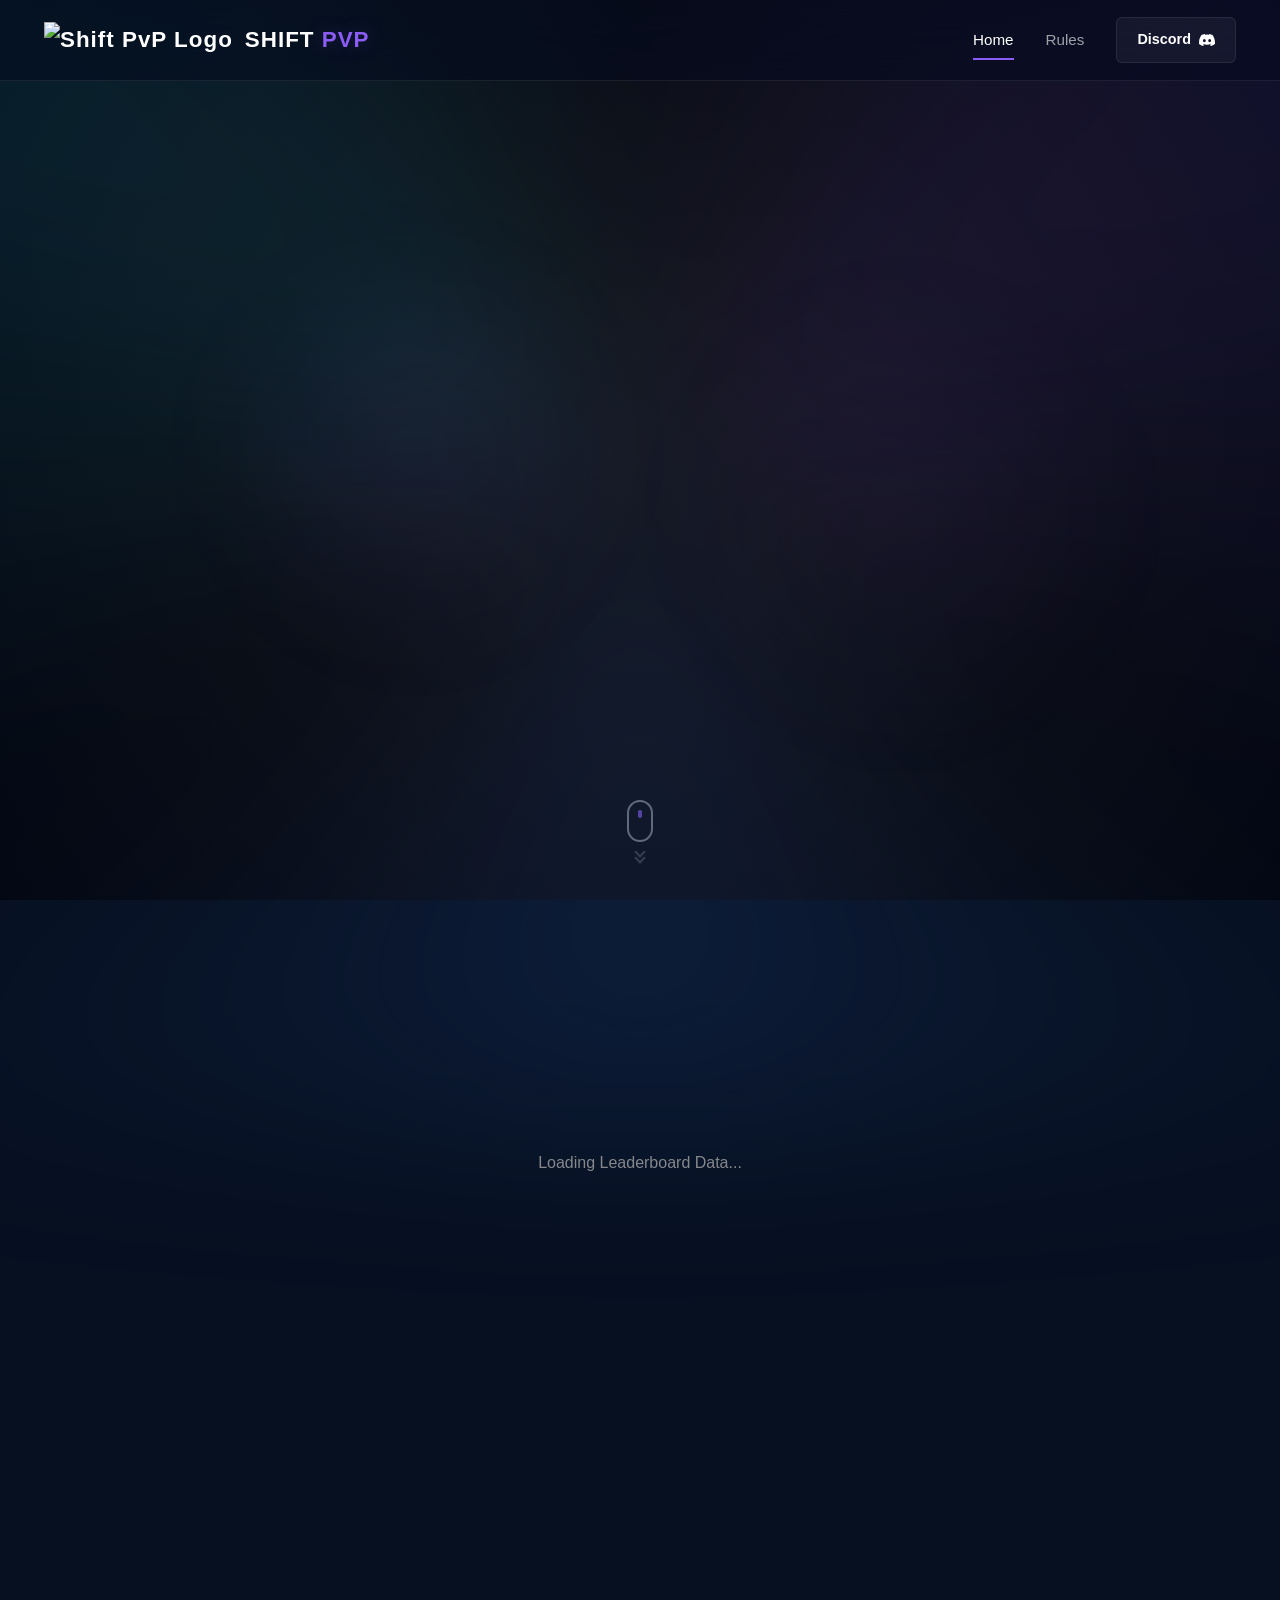
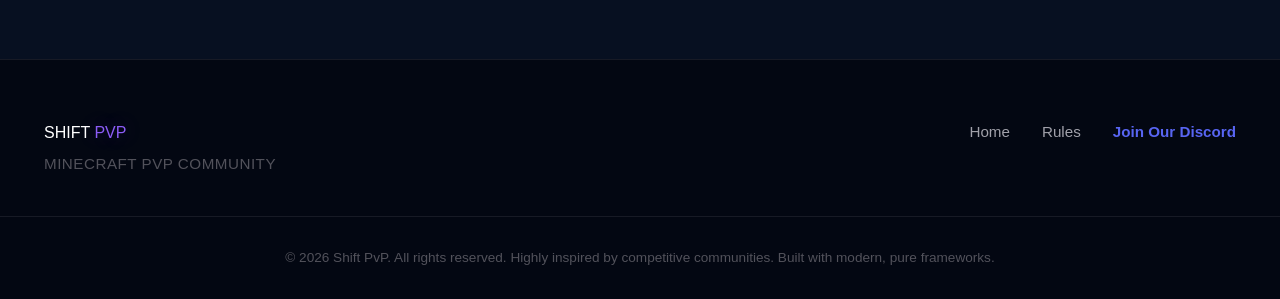
==== commit 84036b5f: "Update index.html" ====
--- a/index.html
+++ b/index.html
@@ -58,6 +58,7 @@
         </div>
     </section>
 
+    <!-- Leaderboard Section -->
     <section class="section leaderboard-section" id="rankings">
         <div class="container">
             <div class="section-header scroll-reveal">
@@ -65,348 +66,34 @@
                 <div class="title-bar"></div>
             </div>
 
-            <div class="leaderboard-container scroll-reveal">
-                
-               <div class="leaderboard-row podium-gold">
-                    <div class="row-main-info">
-                        <div class="player-rank">#1</div>
-                        <div class="player-name">Apacoba179010</div>
-                    </div>
-                    <div class="player-tiers-grid">
-                        <div class="tier-cell"><img src="assets/icons/sword.png" alt="Sword"><span>Sword</span><span class="badge tier-lt4">LT4</span></div>
-                        <div class="tier-cell"><img src="assets/icons/nethpot.png" alt="NethPot"><span>NethPot</span><span class="badge tier-lt4">LT4</span></div>
-                        <div class="tier-cell"><img src="assets/icons/crystal.png" alt="Crystal"><span>Crystal</span><span class="badge tier-ht4">HT4</span></div>
-                        <div class="tier-cell"><img src="assets/icons/mace.png" alt="Mace"><span>Mace</span><span class="badge tier-lt4">LT4</span></div>
-                        <div class="tier-cell"><img src="assets/icons/uhc.png" alt="UHC"><span>UHC</span><span class="badge tier-ht5">HT5</span></div>
-                        <div class="tier-cell unranked"><img src="assets/icons/smp.png" alt="SMP"><span>SMP</span><span class="badge">—</span></div>
-                        <div class="tier-cell unranked"><img src="assets/icons/diasmp.png" alt="DiaSMP"><span>DiaSMP</span><span class="badge">—</span></div>
-                    </div>
-                    <div class="player-points">31 <span class="pts-label">PTS</span></div>
-                </div>
-
-                <div class="leaderboard-row podium-silver">
-                    <div class="row-main-info">
-                        <div class="player-rank">#2</div>
-                        <div class="player-name">itstoto_0</div>
-                    </div>
-                    <div class="player-tiers-grid">
-                        <div class="tier-cell"><img src="assets/icons/sword.png" alt="Sword"><span>Sword</span><span class="badge tier-ht4">HT4</span></div>
-                        <div class="tier-cell"><img src="assets/icons/nethpot.png" alt="NethPot"><span>NethPot</span><span class="badge tier-lt3">LT3</span></div>
-                        <div class="tier-cell"><img src="assets/icons/crystal.png" alt="Crystal"><span>Crystal</span><span class="badge tier-lt4">LT4</span></div>
-                        <div class="tier-cell unranked"><img src="assets/icons/mace.png" alt="Mace"><span>Mace</span><span class="badge">—</span></div>
-                        <div class="tier-cell"><img src="assets/icons/uhc.png" alt="UHC"><span>UHC</span><span class="badge tier-lt4">LT4</span></div>
-                        <div class="tier-cell unranked"><img src="assets/icons/smp.png" alt="SMP"><span>SMP</span><span class="badge">LT4</span></div>
-                        <div class="tier-cell unranked"><img src="assets/icons/diasmp.png" alt="DiaSMP"><span>DiaSMP</span><span class="badge">—</span></div>
-                    </div>
-                    <div class="player-points">36 <span class="pts-label">PTS</span></div>
-                </div>
-
-                <div class="leaderboard-row podium-bronze">
-                    <div class="row-main-info">
-                        <div class="player-rank">#3</div>
-                        <div class="player-name">ItzRathMe</div>
-                    </div>
-                    <div class="player-tiers-grid">
-                        <div class="tier-cell"><img src="assets/icons/sword.png" alt="Sword"><span>Sword</span><span class="badge tier-lt4">LT4</span></div>
-                        <div class="tier-cell unranked"><img src="assets/icons/nethpot.png" alt="NethPot"><span>NethPot</span><span class="badge">—</span></div>
-                        <div class="tier-cell"><img src="assets/icons/crystal.png" alt="Crystal"><span>Crystal</span><span class="badge tier-lt3">LT3</span></div>
-                        <div class="tier-cell unranked"><img src="assets/icons/mace.png" alt="Mace"><span>Mace</span><span class="badge">—</span></div>
-                        <div class="tier-cell"><img src="assets/icons/uhc.png" alt="UHC"><span>UHC</span><span class="badge tier-lt3">LT3</span></div>
-                        <div class="tier-cell unranked"><img src="assets/icons/smp.png" alt="SMP"><span>SMP</span><span class="badge">—</span></div>
-                        <div class="tier-cell unranked"><img src="assets/icons/diasmp.png" alt="DiaSMP"><span>DiaSMP</span><span class="badge">—</span></div>
-                    </div>
-                    <div class="player-points">26 <span class="pts-label">PTS</span></div>
-                </div>
-
-                <div class="leaderboard-row">
-                    <div class="row-main-info">
-                        <div class="player-rank">#4</div>
-                        <div class="player-name">enderlots</div>
-                    </div>
-                    <div class="player-tiers-grid">
-                        <div class="tier-cell"><img src="assets/icons/sword.png" alt="Sword"><span>Sword</span><span class="badge tier-ht4">HT4</span></div>
-                        <div class="tier-cell unranked"><img src="assets/icons/nethpot.png" alt="NethPot"><span>NethPot</span><span class="badge">—</span></div>
-                        <div class="tier-cell"><img src="assets/icons/crystal.png" alt="Crystal"><span>Crystal</span><span class="badge tier-lt5">LT5</span></div>
-                        <div class="tier-cell unranked"><img src="assets/icons/mace.png" alt="Mace"><span>Mace</span><span class="badge">—</span></div>
-                        <div class="tier-cell"><img src="assets/icons/uhc.png" alt="UHC"><span>UHC</span><span class="badge tier-lt4">LT4</span></div>
-                        <div class="tier-cell unranked"><img src="assets/icons/smp.png" alt="SMP"><span>SMP</span><span class="badge">—</span></div>
-                        <div class="tier-cell unranked"><img src="assets/icons/diasmp.png" alt="DiaSMP"><span>DiaSMP</span><span class="badge">—</span></div>
-                    </div>
-                    <div class="player-points">16 <span class="pts-label">PTS</span></div>
-                </div>
-
-                <div class="leaderboard-row">
-                    <div class="row-main-info">
-                        <div class="player-rank">#5</div>
-                        <div class="player-name">KenjiiSigmaa</div>
-                    </div>
-                    <div class="player-tiers-grid">
-                        <div class="tier-cell"><img src="assets/icons/sword.png" alt="Sword"><span>Sword</span><span class="badge tier-ht5">HT5</span></div>
-                        <div class="tier-cell unranked"><img src="assets/icons/nethpot.png" alt="NethPot"><span>NethPot</span><span class="badge">—</span></div>
-                        <div class="tier-cell unranked"><img src="assets/icons/crystal.png" alt="Crystal"><span>Crystal</span><span class="badge">—</span></div>
-                        <div class="tier-cell"><img src="assets/icons/mace.png" alt="Mace"><span>Mace</span><span class="badge tier-lt3">LT3</span></div>
-                        <div class="tier-cell unranked"><img src="assets/icons/uhc.png" alt="UHC"><span>UHC</span><span class="badge">—</span></div>
-                        <div class="tier-cell unranked"><img src="assets/icons/smp.png" alt="SMP"><span>SMP</span><span class="badge">—</span></div>
-                        <div class="tier-cell unranked"><img src="assets/icons/diasmp.png" alt="DiaSMP"><span>DiaSMP</span><span class="badge">—</span></div>
-                    </div>
-                    <div class="player-points">14 <span class="pts-label">PTS</span></div>
-                </div>
-
-                <div class="leaderboard-row">
-                    <div class="row-main-info">
-                        <div class="player-rank">#6</div>
-                        <div class="player-name">chieezzeey</div>
-                    </div>
-                    <div class="player-tiers-grid">
-                        <div class="tier-cell unranked"><img src="assets/icons/sword.png" alt="Sword"><span>Sword</span><span class="badge">—</span></div>
-                        <div class="tier-cell"><img src="assets/icons/nethpot.png" alt="NethPot"><span>NethPot</span><span class="badge tier-lt3">LT3</span></div>
-                        <div class="tier-cell unranked"><img src="assets/icons/crystal.png" alt="Crystal"><span>Crystal</span><span class="badge">—</span></div>
-                        <div class="tier-cell unranked"><img src="assets/icons/mace.png" alt="Mace"><span>Mace</span><span class="badge">—</span></div>
-                        <div class="tier-cell unranked"><img src="assets/icons/uhc.png" alt="UHC"><span>UHC</span><span class="badge">—</span></div>
-                        <div class="tier-cell unranked"><img src="assets/icons/smp.png" alt="SMP"><span>SMP</span><span class="badge">—</span></div>
-                        <div class="tier-cell unranked"><img src="assets/icons/diasmp.png" alt="DiaSMP"><span>DiaSMP</span><span class="badge">—</span></div>
-                    </div>
-                    <div class="player-points">10 <span class="pts-label">PTS</span></div>
-                </div>
-
-                <div class="leaderboard-row">
-                    <div class="row-main-info">
-                        <div class="player-rank">#7</div>
-                        <div class="player-name">l3thragic</div>
-                    </div>
-                    <div class="player-tiers-grid">
-                        <div class="tier-cell unranked"><img src="assets/icons/sword.png" alt="Sword"><span>Sword</span><span class="badge">—</span></div>
-                        <div class="tier-cell"><img src="assets/icons/nethpot.png" alt="NethPot"><span>NethPot</span><span class="badge tier-ht5">HT5</span></div>
-                        <div class="tier-cell unranked"><img src="assets/icons/crystal.png" alt="Crystal"><span>Crystal</span><span class="badge">—</span></div>
-                        <div class="tier-cell unranked"><img src="assets/icons/mace.png" alt="Mace"><span>Mace</span><span class="badge">—</span></div>
-                        <div class="tier-cell"><img src="assets/icons/uhc.png" alt="UHC"><span>UHC</span><span class="badge tier-ht5">HT5</span></div>
-                        <div class="tier-cell unranked"><img src="assets/icons/smp.png" alt="SMP"><span>SMP</span><span class="badge">—</span></div>
-                        <div class="tier-cell unranked"><img src="assets/icons/diasmp.png" alt="DiaSMP"><span>DiaSMP</span><span class="badge">—</span></div>
-                    </div>
-                    <div class="player-points">8 <span class="pts-label">PTS</span></div>
-                </div>
-
-                <div class="leaderboard-row">
-                    <div class="row-main-info">
-                        <div class="player-rank">#8</div>
-                        <div class="player-name">Aremdhym</div>
-                    </div>
-                    <div class="player-tiers-grid">
-                        <div class="tier-cell"><img src="assets/icons/sword.png" alt="Sword"><span>Sword</span><span class="badge tier-ht5">HT5</span></div>
-                        <div class="tier-cell"><img src="assets/icons/nethpot.png" alt="NethPot"><span>NethPot</span><span class="badge tier-lt5">LT5</span></div>
-                        <div class="tier-cell"><img src="assets/icons/crystal.png" alt="Crystal"><span>Crystal</span><span class="badge tier-lt5">LT5</span></div>
-                        <div class="tier-cell unranked"><img src="assets/icons/mace.png" alt="Mace"><span>Mace</span><span class="badge">—</span></div>
-                        <div class="tier-cell"><img src="assets/icons/uhc.png" alt="UHC"><span>UHC</span><span class="badge tier-ht5">HT5</span></div>
-                        <div class="tier-cell unranked"><img src="assets/icons/smp.png" alt="SMP"><span>SMP</span><span class="badge">—</span></div>
-                        <div class="tier-cell unranked"><img src="assets/icons/diasmp.png" alt="DiaSMP"><span>DiaSMP</span><span class="badge">—</span></div>
-                    </div>
-                    <div class="player-points">8 <span class="pts-label">PTS</span></div>
-                </div>
-
-                <div class="leaderboard-row">
-                    <div class="row-main-info">
-                        <div class="player-rank">#9</div>
-                        <div class="player-name">yhumbled</div>
-                    </div>
-                    <div class="player-tiers-grid">
-                        <div class="tier-cell unranked"><img src="assets/icons/sword.png" alt="Sword"><span>Sword</span><span class="badge">—</span></div>
-                        <div class="tier-cell"><img src="assets/icons/nethpot.png" alt="NethPot"><span>NethPot</span><span class="badge tier-lt4">LT4</span></div>
-                        <div class="tier-cell unranked"><img src="assets/icons/crystal.png" alt="Crystal"><span>Crystal</span><span class="badge">—</span></div>
-                        <div class="tier-cell unranked"><img src="assets/icons/mace.png" alt="Mace"><span>Mace</span><span class="badge">—</span></div>
-                        <div class="tier-cell unranked"><img src="assets/icons/uhc.png" alt="UHC"><span>UHC</span><span class="badge">—</span></div>
-                        <div class="tier-cell unranked"><img src="assets/icons/smp.png" alt="SMP"><span>SMP</span><span class="badge">—</span></div>
-                        <div class="tier-cell unranked"><img src="assets/icons/diasmp.png" alt="DiaSMP"><span>DiaSMP</span><span class="badge">—</span></div>
-                    </div>
-                    <div class="player-points">6 <span class="pts-label">PTS</span></div>
-                </div>
-
-                <div class="leaderboard-row">
-                    <div class="row-main-info">
-                        <div class="player-rank">#10</div>
-                        <div class="player-name">Snuggy</div>
-                    </div>
-                    <div class="player-tiers-grid">
-                        <div class="tier-cell"><img src="assets/icons/sword.png" alt="Sword"><span>Sword</span><span class="badge tier-lt4">LT4</span></div>
-                        <div class="tier-cell unranked"><img src="assets/icons/nethpot.png" alt="NethPot"><span>NethPot</span><span class="badge">—</span></div>
-                        <div class="tier-cell unranked"><img src="assets/icons/crystal.png" alt="Crystal"><span>Crystal</span><span class="badge">—</span></div>
-                        <div class="tier-cell unranked"><img src="assets/icons/mace.png" alt="Mace"><span>Mace</span><span class="badge">—</span></div>
-                        <div class="tier-cell unranked"><img src="assets/icons/uhc.png" alt="UHC"><span>UHC</span><span class="badge">—</span></div>
-                        <div class="tier-cell unranked"><img src="assets/icons/smp.png" alt="SMP"><span>SMP</span><span class="badge">—</span></div>
-                        <div class="tier-cell unranked"><img src="assets/icons/diasmp.png" alt="DiaSMP"><span>DiaSMP</span><span class="badge">—</span></div>
-                    </div>
-                    <div class="player-points">6 <span class="pts-label">PTS</span></div>
-                </div>
-
-                <div class="leaderboard-row">
-                    <div class="row-main-info">
-                        <div class="player-rank">#11</div>
-                        <div class="player-name">AzkaRizky11</div>
-                    </div>
-                    <div class="player-tiers-grid">
-                        <div class="tier-cell unranked"><img src="assets/icons/sword.png" alt="Sword"><span>Sword</span><span class="badge">—</span></div>
-                        <div class="tier-cell unranked"><img src="assets/icons/nethpot.png" alt="NethPot"><span>NethPot</span><span class="badge">—</span></div>
-                        <div class="tier-cell"><img src="assets/icons/crystal.png" alt="Crystal"><span>Crystal</span><span class="badge tier-lt4">LT4</span></div>
-                        <div class="tier-cell unranked"><img src="assets/icons/mace.png" alt="Mace"><span>Mace</span><span class="badge">—</span></div>
-                        <div class="tier-cell unranked"><img src="assets/icons/uhc.png" alt="UHC"><span>UHC</span><span class="badge">—</span></div>
-                        <div class="tier-cell unranked"><img src="assets/icons/smp.png" alt="SMP"><span>SMP</span><span class="badge">—</span></div>
-                        <div class="tier-cell unranked"><img src="assets/icons/diasmp.png" alt="DiaSMP"><span>DiaSMP</span><span class="badge">—</span></div>
-                    </div>
-                    <div class="player-points">6 <span class="pts-label">PTS</span></div>
-                </div>
-
-                <div class="leaderboard-row">
-                    <div class="row-main-info">
-                        <div class="player-rank">#12</div>
-                        <div class="player-name">ItzMeReii</div>
-                    </div>
-                    <div class="player-tiers-grid">
-                        <div class="tier-cell unranked"><img src="assets/icons/sword.png" alt="Sword"><span>Sword</span><span class="badge">—</span></div>
-                        <div class="tier-cell unranked"><img src="assets/icons/nethpot.png" alt="NethPot"><span>NethPot</span><span class="badge">—</span></div>
-                        <div class="tier-cell"><img src="assets/icons/crystal.png" alt="Crystal"><span>Crystal</span><span class="badge tier-lt5">LT5</span></div>
-                        <div class="tier-cell unranked"><img src="assets/icons/mace.png" alt="Mace"><span>Mace</span><span class="badge">—</span></div>
-                        <div class="tier-cell unranked"><img src="assets/icons/uhc.png" alt="UHC"><span>UHC</span><span class="badge">—</span></div>
-                        <div class="tier-cell unranked"><img src="assets/icons/smp.png" alt="SMP"><span>SMP</span><span class="badge">—</span></div>
-                        <div class="tier-cell unranked"><img src="assets/icons/diasmp.png" alt="DiaSMP"><span>DiaSMP</span><span class="badge">—</span></div>
-                    </div>
-                    <div class="player-points">6 <span class="pts-label">PTS</span></div>
-                </div>
-
-                <div class="leaderboard-row empty-slot">
-                    <div class="row-main-info">
-                        <div class="player-rank">#13</div>
-                        <div class="player-name">—</div>
-                    </div>
-                    <div class="player-tiers-grid">
-                        <div class="tier-cell unranked"><img src="assets/icons/sword.png" alt="Sword"><span>Sword</span><span class="badge">—</span></div>
-                        <div class="tier-cell unranked"><img src="assets/icons/nethpot.png" alt="NethPot"><span>NethPot</span><span class="badge">—</span></div>
-                        <div class="tier-cell unranked"><img src="assets/icons/crystal.png" alt="Crystal"><span>Crystal</span><span class="badge">—</span></div>
-                        <div class="tier-cell unranked"><img src="assets/icons/mace.png" alt="Mace"><span>Mace</span><span class="badge">—</span></div>
-                        <div class="tier-cell unranked"><img src="assets/icons/uhc.png" alt="UHC"><span>UHC</span><span class="badge">—</span></div>
-                        <div class="tier-cell unranked"><img src="assets/icons/smp.png" alt="SMP"><span>SMP</span><span class="badge">—</span></div>
-                        <div class="tier-cell unranked"><img src="assets/icons/diasmp.png" alt="DiaSMP"><span>DiaSMP</span><span class="badge">—</span></div>
-                    </div>
-                    <div class="player-points">— <span class="pts-label">PTS</span></div>
-                </div>
-
-                <div class="leaderboard-row empty-slot">
-                    <div class="row-main-info">
-                        <div class="player-rank">#14</div>
-                        <div class="player-name">—</div>
-                    </div>
-                    <div class="player-tiers-grid">
-                        <div class="tier-cell unranked"><img src="assets/icons/sword.png" alt="Sword"><span>Sword</span><span class="badge">—</span></div>
-                        <div class="tier-cell unranked"><img src="assets/icons/nethpot.png" alt="NethPot"><span>NethPot</span><span class="badge">—</span></div>
-                        <div class="tier-cell unranked"><img src="assets/icons/crystal.png" alt="Crystal"><span>Crystal</span><span class="badge">—</span></div>
-                        <div class="tier-cell unranked"><img src="assets/icons/mace.png" alt="Mace"><span>Mace</span><span class="badge">—</span></div>
-                        <div class="tier-cell unranked"><img src="assets/icons/uhc.png" alt="UHC"><span>UHC</span><span class="badge">—</span></div>
-                        <div class="tier-cell unranked"><img src="assets/icons/smp.png" alt="SMP"><span>SMP</span><span class="badge">—</span></div>
-                        <div class="tier-cell unranked"><img src="assets/icons/diasmp.png" alt="DiaSMP"><span>DiaSMP</span><span class="badge">—</span></div>
-                    </div>
-                    <div class="player-points">— <span class="pts-label">PTS</span></div>
-                </div>
-
-                <div class="leaderboard-row empty-slot">
-                    <div class="row-main-info">
-                        <div class="player-rank">#15</div>
-                        <div class="player-name">—</div>
-                    </div>
-                    <div class="player-tiers-grid">
-                        <div class="tier-cell unranked"><img src="assets/icons/sword.png" alt="Sword"><span>Sword</span><span class="badge">—</span></div>
-                        <div class="tier-cell unranked"><img src="assets/icons/nethpot.png" alt="NethPot"><span>NethPot</span><span class="badge">—</span></div>
-                        <div class="tier-cell unranked"><img src="assets/icons/crystal.png" alt="Crystal"><span>Crystal</span><span class="badge">—</span></div>
-                        <div class="tier-cell unranked"><img src="assets/icons/mace.png" alt="Mace"><span>Mace</span><span class="badge">—</span></div>
-                        <div class="tier-cell unranked"><img src="assets/icons/uhc.png" alt="UHC"><span>UHC</span><span class="badge">—</span></div>
-                        <div class="tier-cell unranked"><img src="assets/icons/smp.png" alt="SMP"><span>SMP</span><span class="badge">—</span></div>
-                        <div class="tier-cell unranked"><img src="assets/icons/diasmp.png" alt="DiaSMP"><span>DiaSMP</span><span class="badge">—</span></div>
-                    </div>
-                    <div class="player-points">— <span class="pts-label">PTS</span></div>
-                </div>
-
-                <div class="leaderboard-row empty-slot">
-                    <div class="row-main-info">
-                        <div class="player-rank">#16</div>
-                        <div class="player-name">—</div>
-                    </div>
-                    <div class="player-tiers-grid">
-                        <div class="tier-cell unranked"><img src="assets/icons/sword.png" alt="Sword"><span>Sword</span><span class="badge">—</span></div>
-                        <div class="tier-cell unranked"><img src="assets/icons/nethpot.png" alt="NethPot"><span>NethPot</span><span class="badge">—</span></div>
-                        <div class="tier-cell unranked"><img src="assets/icons/crystal.png" alt="Crystal"><span>Crystal</span><span class="badge">—</span></div>
-                        <div class="tier-cell unranked"><img src="assets/icons/mace.png" alt="Mace"><span>Mace</span><span class="badge">—</span></div>
-                        <div class="tier-cell unranked"><img src="assets/icons/uhc.png" alt="UHC"><span>UHC</span><span class="badge">—</span></div>
-                        <div class="tier-cell unranked"><img src="assets/icons/smp.png" alt="SMP"><span>SMP</span><span class="badge">—</span></div>
-                        <div class="tier-cell unranked"><img src="assets/icons/diasmp.png" alt="DiaSMP"><span>DiaSMP</span><span class="badge">—</span></div>
-                    </div>
-                    <div class="player-points">— <span class="pts-label">PTS</span></div>
-                </div>
-
-                <div class="leaderboard-row empty-slot">
-                    <div class="row-main-info">
-                        <div class="player-rank">#17</div>
-                        <div class="player-name">—</div>
-                    </div>
-                    <div class="player-tiers-grid">
-                        <div class="tier-cell unranked"><img src="assets/icons/sword.png" alt="Sword"><span>Sword</span><span class="badge">—</span></div>
-                        <div class="tier-cell unranked"><img src="assets/icons/nethpot.png" alt="NethPot"><span>NethPot</span><span class="badge">—</span></div>
-                        <div class="tier-cell unranked"><img src="assets/icons/crystal.png" alt="Crystal"><span>Crystal</span><span class="badge">—</span></div>
-                        <div class="tier-cell unranked"><img src="assets/icons/mace.png" alt="Mace"><span>Mace</span><span class="badge">—</span></div>
-                        <div class="tier-cell unranked"><img src="assets/icons/uhc.png" alt="UHC"><span>UHC</span><span class="badge">—</span></div>
-                        <div class="tier-cell unranked"><img src="assets/icons/smp.png" alt="SMP"><span>SMP</span><span class="badge">—</span></div>
-                        <div class="tier-cell unranked"><img src="assets/icons/diasmp.png" alt="DiaSMP"><span>DiaSMP</span><span class="badge">—</span></div>
-                    </div>
-                    <div class="player-points">— <span class="pts-label">PTS</span></div>
-                </div>
-
-                <div class="leaderboard-row empty-slot">
-                    <div class="row-main-info">
-                        <div class="player-rank">#18</div>
-                        <div class="player-name">—</div>
-                    </div>
-                    <div class="player-tiers-grid">
-                        <div class="tier-cell unranked"><img src="assets/icons/sword.png" alt="Sword"><span>Sword</span><span class="badge">—</span></div>
-                        <div class="tier-cell unranked"><img src="assets/icons/nethpot.png" alt="NethPot"><span>NethPot</span><span class="badge">—</span></div>
-                        <div class="tier-cell unranked"><img src="assets/icons/crystal.png" alt="Crystal"><span>Crystal</span><span class="badge">—</span></div>
-                        <div class="tier-cell unranked"><img src="assets/icons/mace.png" alt="Mace"><span>Mace</span><span class="badge">—</span></div>
-                        <div class="tier-cell unranked"><img src="assets/icons/uhc.png" alt="UHC"><span>UHC</span><span class="badge">—</span></div>
-                        <div class="tier-cell unranked"><img src="assets/icons/smp.png" alt="SMP"><span>SMP</span><span class="badge">—</span></div>
-                        <div class="tier-cell unranked"><img src="assets/icons/diasmp.png" alt="DiaSMP"><span>DiaSMP</span><span class="badge">—</span></div>
-                    </div>
-                    <div class="player-points">— <span class="pts-label">PTS</span></div>
-                </div>
-
-                <div class="leaderboard-row empty-slot">
-                    <div class="row-main-info">
-                        <div class="player-rank">#19</div>
-                        <div class="player-name">—</div>
-                    </div>
-                    <div class="player-tiers-grid">
-                        <div class="tier-cell unranked"><img src="assets/icons/sword.png" alt="Sword"><span>Sword</span><span class="badge">—</span></div>
-                        <div class="tier-cell unranked"><img src="assets/icons/nethpot.png" alt="NethPot"><span>NethPot</span><span class="badge">—</span></div>
-                        <div class="tier-cell unranked"><img src="assets/icons/crystal.png" alt="Crystal"><span>Crystal</span><span class="badge">—</span></div>
-                        <div class="tier-cell unranked"><img src="assets/icons/mace.png" alt="Mace"><span>Mace</span><span class="badge">—</span></div>
-                        <div class="tier-cell unranked"><img src="assets/icons/uhc.png" alt="UHC"><span>UHC</span><span class="badge">—</span></div>
-                        <div class="tier-cell unranked"><img src="assets/icons/smp.png" alt="SMP"><span>SMP</span><span class="badge">—</span></div>
-                        <div class="tier-cell unranked"><img src="assets/icons/diasmp.png" alt="DiaSMP"><span>DiaSMP</span><span class="badge">—</span></div>
-                    </div>
-                    <div class="player-points">— <span class="pts-label">PTS</span></div>
-                </div>
-
-                <div class="leaderboard-row empty-slot">
-                    <div class="row-main-info">
-                        <div class="player-rank">#20</div>
-                        <div class="player-name">—</div>
-                    </div>
-                    <div class="player-tiers-grid">
-                        <div class="tier-cell unranked"><img src="assets/icons/sword.png" alt="Sword"><span>Sword</span><span class="badge">—</span></div>
-                        <div class="tier-cell unranked"><img src="assets/icons/nethpot.png" alt="NethPot"><span>NethPot</span><span class="badge">—</span></div>
-                        <div class="tier-cell unranked"><img src="assets/icons/crystal.png" alt="Crystal"><span>Crystal</span><span class="badge">—</span></div>
-                        <div class="tier-cell unranked"><img src="assets/icons/mace.png" alt="Mace"><span>Mace</span><span class="badge">—</span></div>
-                        <div class="tier-cell unranked"><img src="assets/icons/uhc.png" alt="UHC"><span>UHC</span><span class="badge">—</span></div>
-                        <div class="tier-cell unranked"><img src="assets/icons/smp.png" alt="SMP"><span>SMP</span><span class="badge">—</span></div>
-                        <div class="tier-cell unranked"><img src="assets/icons/diasmp.png" alt="DiaSMP"><span>DiaSMP</span><span class="badge">—</span></div>
-                    </div>
-                    <div class="player-points">— <span class="pts-label">PTS</span></div>
-                </div>
-
+            <!-- Loader Transisi Visual -->
+            <div id="ranking-loader" style="text-align: center; color: #888; padding: 20px; font-family: 'Space Grotesk', sans-serif;">
+                <span style="display: inline-block; animation: pulse 1.5s infinite;">Loading Leaderboard Data...</span>
+            </div>
+
+            <div class="card leaderboard-card table-card scroll-reveal">
+                <div class="table-wrapper responsive-table">
+                    <table class="data-table tracking-table">
+                        <thead>
+                            <tr>
+                                <th>Rank</th>
+                                <th>Player Name</th>
+                                <th class="text-center"><img src="assets/icons/sword.png" alt="Sword" class="mode-icon"></th>
+                                <th class="text-center"><img src="assets/icons/nethpot.png" alt="NethPot" class="mode-icon"></th>
+                                <th class="text-center"><img src="assets/icons/crystal.png" alt="Crystal" class="mode-icon"></th>
+                                <th class="text-center"><img src="assets/icons/mace.png" alt="Mace" class="mode-icon"></th>
+                                <th class="text-center"><img src="assets/icons/uhc.png" alt="UHC" class="mode-icon"></th>
+                                <th class="text-center"><img src="assets/icons/smp.png" alt="SMP" class="mode-icon"></th>
+                                <th class="text-center"><img src="assets/icons/diasmp.png" alt="Diamond SMP" class="mode-icon"></th>
+                                <th class="text-right">Total Points</th>
+                            </tr>
+                        </thead>
+                        <!-- ID ditambahkan di sini agar dibaca oleh ranking.js -->
+                        <tbody id="leaderboard-rows-container">
+                            <!-- Data player akan disuntikkan secara dinamis oleh JavaScript -->
+                        </tbody>
+                    </table>
+                </div>
             </div>
         </div>
     </section>
@@ -546,9 +233,11 @@
         <svg width="20" height="20" viewBox="0 0 24 24" fill="none" stroke="currentColor" stroke-width="2.5" stroke-linecap="round" stroke-linejoin="round"><polyline points="18 15 12 9 6 15"></polyline></svg>
     </button>
 
+    <!-- CORE SCRIPTS - Disusun berurutan sesuai dependensi sistem data -->
     <script src="assets/js/script.js"></script>
+    <script src="assets/js/loader.js"></script>
+    <script src="assets/js/players.js"></script>
+    <script src="assets/js/ranking.js"></script>
 
 </body>
 </html>
-
-
--- a/assets/css/style.css
+++ b/assets/css/style.css
@@ -1252,3 +1252,198 @@
 .podium-bronze .player-name {
     color: #cd7f32 !important;
 }
+/* ==========================================================================
+   MEDIA QUERIES: FULL MOBILE SUPPORTED LEADERBOARD
+   ========================================================================== */
+
+/* Optimasi untuk Layar Tablet / Laptop Kecil (Max Width: 1024px) */
+@media (max-width: 1024px) {
+    .leaderboard-row {
+        padding: 12px 16px;
+        gap: 10px;
+    }
+    .row-main-info {
+        min-width: 150px;
+    }
+    .tier-cell span:not(.badge) {
+        font-size: 0.7rem; /* Mengecilkan teks gamemode sedikit */
+    }
+}
+
+/* Optimasi Mutlak untuk Layar HP / Mobile (Max Width: 768px) */
+@media (max-width: 768px) {
+    /* Mengubah susunan baris menjadi tumpuk vertikal (Card Layout) */
+    .leaderboard-row {
+        flex-direction: column;
+        align-items: stretch;
+        padding: 14px;
+        gap: 12px;
+        border-radius: 8px;
+    }
+
+    /* Info Utama (Rank & Nama) mengambil baris paling atas */
+    .row-main-info {
+        width: 100%;
+        justify-content: space-between;
+        border-bottom: 1px solid rgba(255, 255, 255, 0.05);
+        padding-bottom: 8px;
+    }
+
+    /* Menyembunyikan nama teks gamemode (Sword, UHC, dll) agar hemat ruang di HP */
+    .tier-cell span:not(.badge) {
+        display: none !important;
+    }
+
+    /* Mengatur grid 7 gamemode agar berjejer rapi horizontal memenuhi layar HP */
+    .player-tiers-grid {
+        justify-content: space-between;
+        gap: 4px;
+        width: 100%;
+    }
+
+    /* Kotak per gamemode dioptimalkan hanya untuk Ikon + Badge */
+    .tier-cell {
+        padding: 6px 4px;
+        gap: 3px;
+        justify-content: center;
+        background: rgba(0, 0, 0, 0.25);
+    }
+
+    .tier-cell img {
+        width: 18px; /* Ikon sedikit diperbesar agar mudah dilihat di HP */
+        height: 18px;
+    }
+
+    .badge {
+        font-size: 0.65rem;
+        padding: 1px 3px;
+    }
+
+    /* Bagian poin ditaruh di paling bawah kartu dengan label tambahan */
+    .player-points {
+        text-align: right;
+        font-size: 1.1rem;
+        display: flex;
+        justify-content: space-between; /* Membuat tulisan "Total Points" di kiri, angka di kanan */
+        align-items: center;
+        border-top: 1px solid rgba(255, 255, 255, 0.05);
+        padding-top: 8px;
+        margin-top: 4px;
+    }
+
+    /* Memunculkan teks bantuan otomatis "Total Points" khusus di layar HP */
+    .player-points::before {
+        content: "Total Points";
+        font-size: 0.75rem;
+        color: rgba(255, 255, 255, 0.4);
+        font-weight: 500;
+        text-transform: uppercase;
+        letter-spacing: 0.5px;
+    }
+}
+
+/* Optimasi Tambahan untuk HP Layar Sangat Kecil (Max Width: 380px) */
+@media (max-width: 380px) {
+    .tier-cell img {
+        width: 14px;
+        height: 14px;
+    }
+    .badge {
+        font-size: 0.6rem;
+    }
+}
+
+
+/* ==========================================================================
+   GALAXY THEME OVERRIDE (Added by ChatGPT)
+   ========================================================================== */
+
+:root{
+    --color-bg-darker:#030712;
+    --color-bg-main:#071021;
+    --color-bg-card:rgba(16,22,46,.55);
+    --color-bg-card-hover:rgba(24,34,70,.75);
+    --color-border:rgba(255,255,255,.08);
+    --color-border-hover:rgba(124,92,255,.5);
+    --color-accent:#8B5CF6;
+    --color-accent-rgb:139,92,246;
+    --color-accent-hover:#6D5DF6;
+    --color-accent-glow:rgba(139,92,246,.45);
+}
+
+body{
+background:
+radial-gradient(circle at 20% 20%,rgba(139,92,246,.18),transparent 30%),
+radial-gradient(circle at 80% 0%,rgba(59,130,246,.16),transparent 35%),
+radial-gradient(circle at 50% 100%,rgba(34,211,238,.10),transparent 35%),
+linear-gradient(180deg,#02030b,#061224,#09152f);
+background-attachment:fixed;
+}
+
+body::before{
+content:"";
+position:fixed;
+inset:0;
+background-image:radial-gradient(white 1px,transparent 1px);
+background-size:60px 60px;
+opacity:.14;
+pointer-events:none;
+animation:starsMove 180s linear infinite;
+}
+
+body::after{
+content:"";
+position:fixed;
+inset:-25%;
+background:conic-gradient(from 0deg,transparent,rgba(139,92,246,.12),transparent,rgba(59,130,246,.12),transparent,rgba(34,211,238,.12),transparent);
+filter:blur(90px);
+animation:aurora 20s linear infinite;
+pointer-events:none;
+}
+
+.hero-title{
+background:linear-gradient(90deg,#fff,#b794ff,#60a5fa,#67e8f9);
+-webkit-background-clip:text;
+-webkit-text-fill-color:transparent;
+}
+
+.card{
+backdrop-filter:blur(20px);
+background:rgba(18,24,48,.48);
+box-shadow:0 20px 60px rgba(0,0,0,.35);
+}
+
+.card:hover{
+transform:translateY(-8px);
+box-shadow:0 20px 80px rgba(124,92,255,.22);
+}
+
+.btn-primary{
+background:linear-gradient(135deg,#8B5CF6,#3B82F6);
+box-shadow:0 0 30px rgba(139,92,246,.35);
+}
+
+.navbar{
+background:rgba(5,10,30,.55);
+backdrop-filter:blur(22px);
+}
+
+.hero-glow-1,.hero-glow-2{
+filter:blur(40px);
+}
+
+::-webkit-scrollbar{width:10px}
+::-webkit-scrollbar-thumb{
+background:linear-gradient(#8B5CF6,#3B82F6);
+border-radius:999px;
+}
+
+@keyframes starsMove{
+from{transform:translateY(0)}
+to{transform:translateY(-600px)}
+}
+
+@keyframes aurora{
+from{transform:rotate(0deg)}
+to{transform:rotate(360deg)}
+}
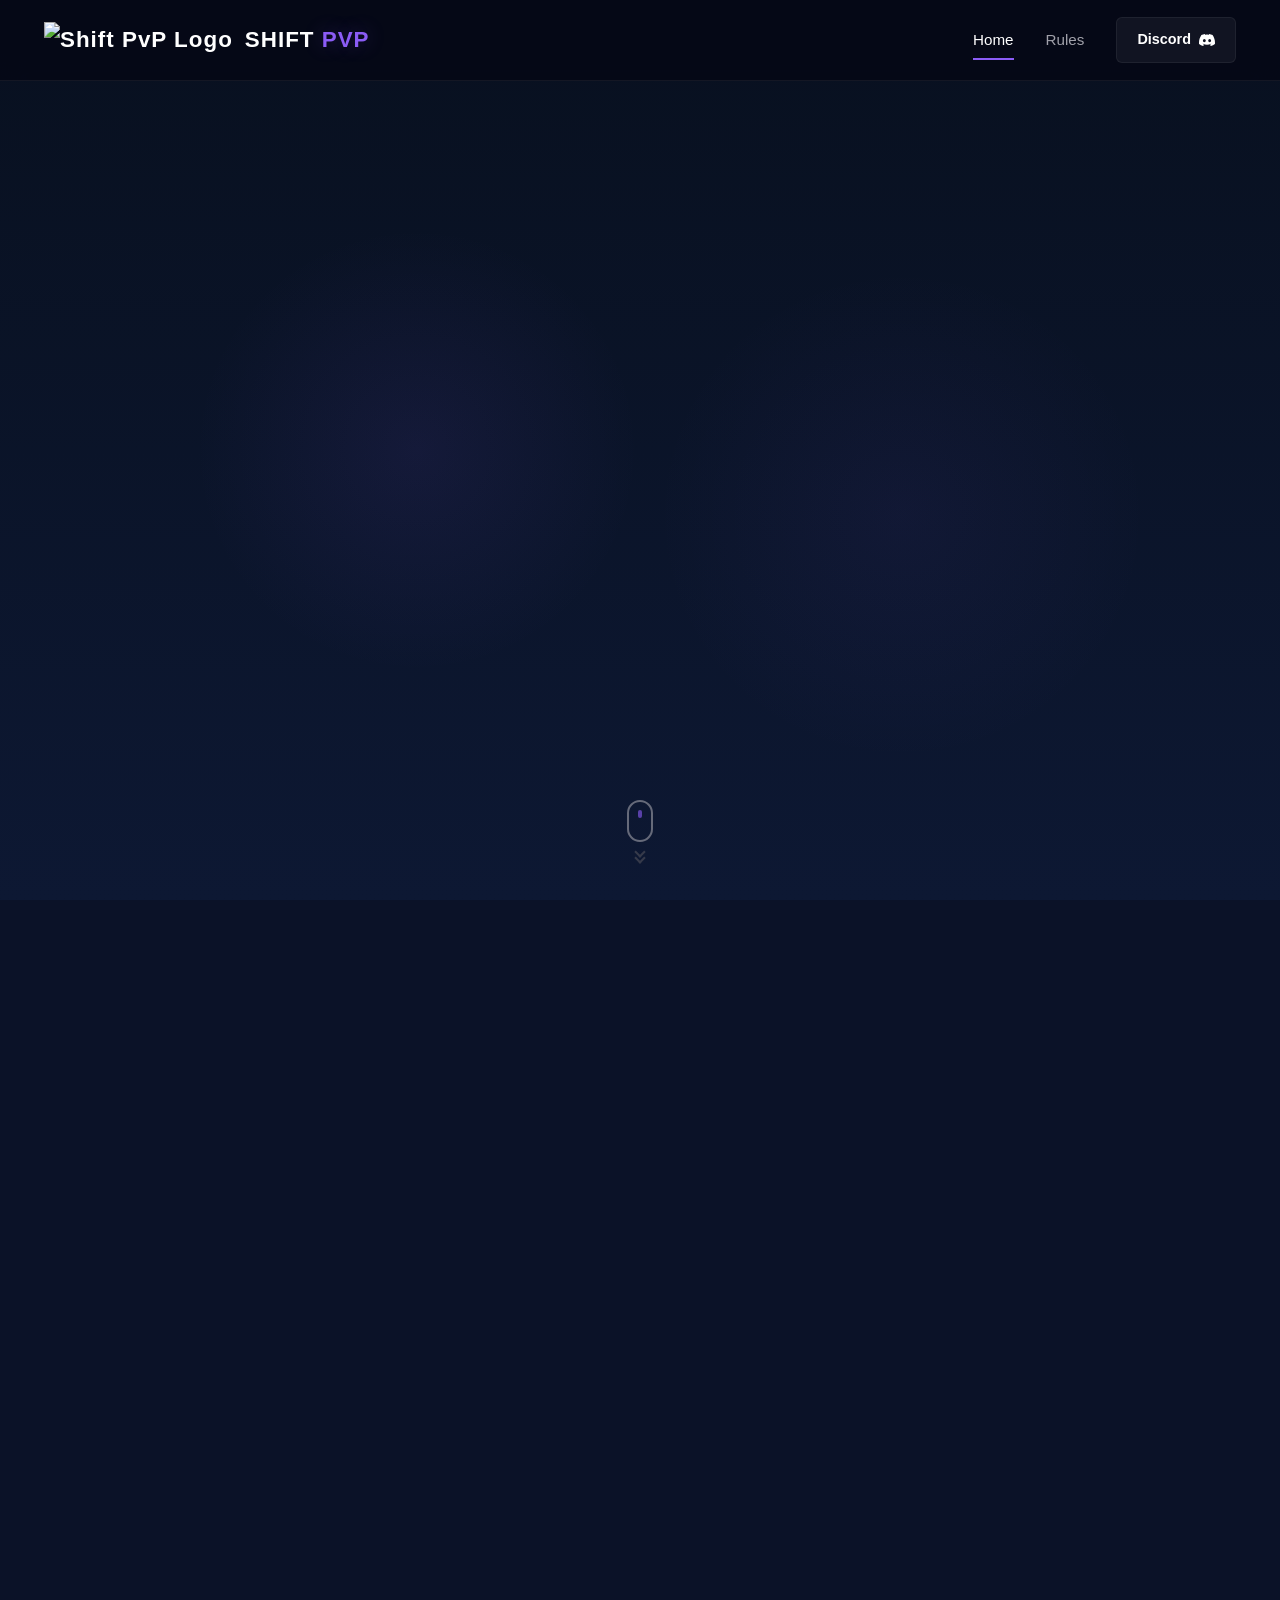
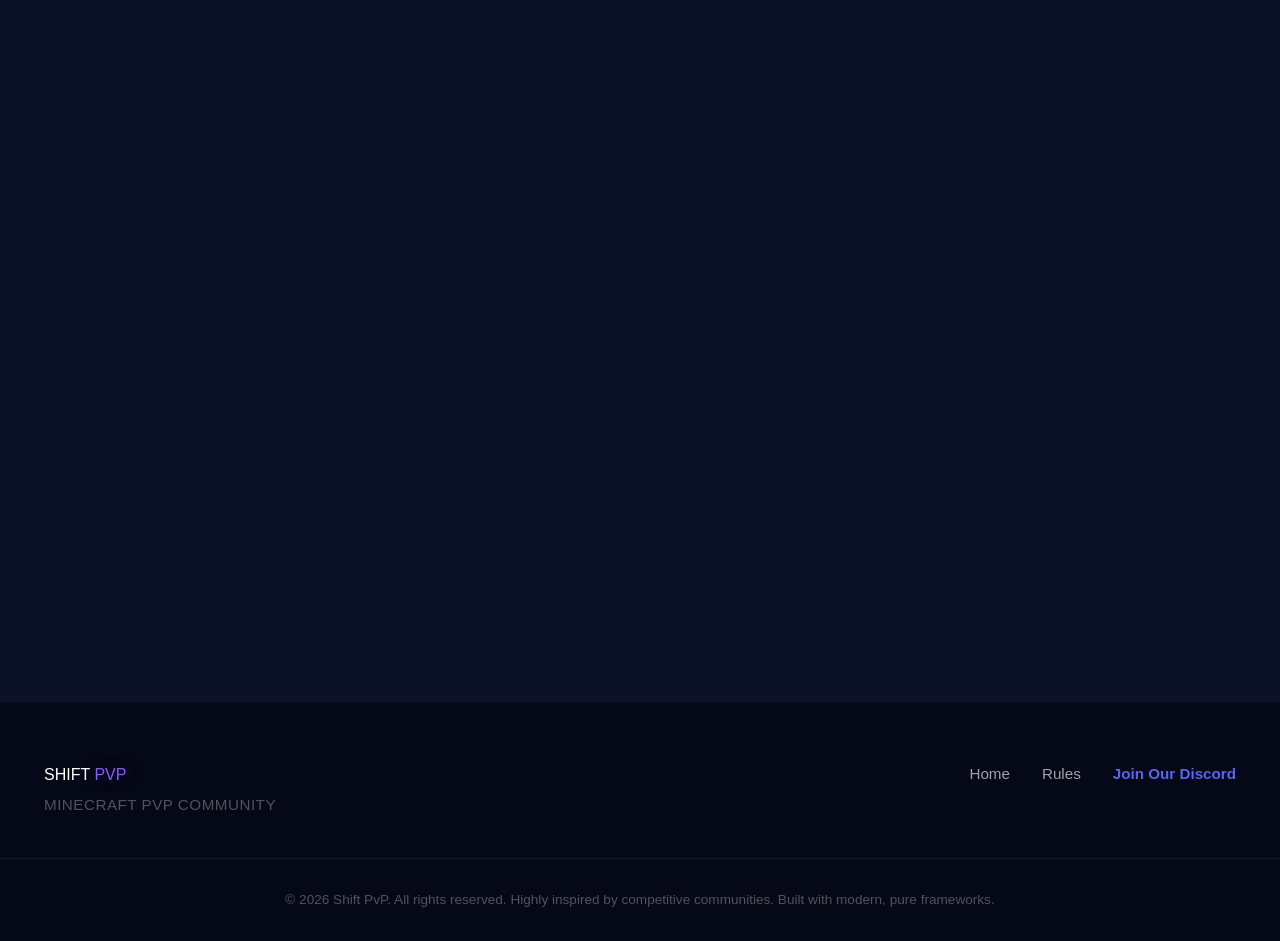
==== commit 4c7270b5: "Update index.html" ====
--- a/index.html
+++ b/index.html
@@ -12,6 +12,7 @@
     <link rel="stylesheet" href="assets/css/style.css">
 </head>
 <body>
+    <script src="assets/js/player-search.js"></script>
 
     <!-- Header / Sticky Navigation -->
     <header class="navbar" id="mainNavbar">
--- a/assets/css/style.css
+++ b/assets/css/style.css
@@ -1354,96 +1354,26 @@
 }
 
 
-/* ==========================================================================
-   GALAXY THEME OVERRIDE (Added by ChatGPT)
-   ========================================================================== */
+/* =========================
+LIGHTWEIGHT GALAXY OVERRIDES
+========================= */
 
 :root{
-    --color-bg-darker:#030712;
-    --color-bg-main:#071021;
-    --color-bg-card:rgba(16,22,46,.55);
-    --color-bg-card-hover:rgba(24,34,70,.75);
-    --color-border:rgba(255,255,255,.08);
-    --color-border-hover:rgba(124,92,255,.5);
-    --color-accent:#8B5CF6;
-    --color-accent-rgb:139,92,246;
-    --color-accent-hover:#6D5DF6;
-    --color-accent-glow:rgba(139,92,246,.45);
-}
-
-body{
-background:
-radial-gradient(circle at 20% 20%,rgba(139,92,246,.18),transparent 30%),
-radial-gradient(circle at 80% 0%,rgba(59,130,246,.16),transparent 35%),
-radial-gradient(circle at 50% 100%,rgba(34,211,238,.10),transparent 35%),
-linear-gradient(180deg,#02030b,#061224,#09152f);
-background-attachment:fixed;
-}
-
-body::before{
-content:"";
-position:fixed;
-inset:0;
-background-image:radial-gradient(white 1px,transparent 1px);
-background-size:60px 60px;
-opacity:.14;
-pointer-events:none;
-animation:starsMove 180s linear infinite;
-}
-
-body::after{
-content:"";
-position:fixed;
-inset:-25%;
-background:conic-gradient(from 0deg,transparent,rgba(139,92,246,.12),transparent,rgba(59,130,246,.12),transparent,rgba(34,211,238,.12),transparent);
-filter:blur(90px);
-animation:aurora 20s linear infinite;
-pointer-events:none;
-}
-
-.hero-title{
-background:linear-gradient(90deg,#fff,#b794ff,#60a5fa,#67e8f9);
--webkit-background-clip:text;
--webkit-text-fill-color:transparent;
-}
-
-.card{
-backdrop-filter:blur(20px);
-background:rgba(18,24,48,.48);
-box-shadow:0 20px 60px rgba(0,0,0,.35);
-}
-
-.card:hover{
-transform:translateY(-8px);
-box-shadow:0 20px 80px rgba(124,92,255,.22);
-}
-
-.btn-primary{
-background:linear-gradient(135deg,#8B5CF6,#3B82F6);
-box-shadow:0 0 30px rgba(139,92,246,.35);
-}
-
-.navbar{
-background:rgba(5,10,30,.55);
-backdrop-filter:blur(22px);
-}
-
-.hero-glow-1,.hero-glow-2{
-filter:blur(40px);
-}
-
-::-webkit-scrollbar{width:10px}
-::-webkit-scrollbar-thumb{
-background:linear-gradient(#8B5CF6,#3B82F6);
-border-radius:999px;
-}
-
-@keyframes starsMove{
-from{transform:translateY(0)}
-to{transform:translateY(-600px)}
-}
-
-@keyframes aurora{
-from{transform:rotate(0deg)}
-to{transform:rotate(360deg)}
-}
+  --color-bg-darker:#050816;
+  --color-bg-main:#0b1228;
+  --color-bg-card:rgba(20,28,58,.72);
+  --color-bg-card-hover:rgba(30,40,80,.86);
+  --color-accent:#8B5CF6;
+  --color-accent-rgb:139,92,246;
+  --color-accent-hover:#6D5DF6;
+  --color-accent-glow:rgba(139,92,246,.35);
+}
+body{background:linear-gradient(135deg,#050816,#0b1228,#131b3b);background-attachment:fixed;}
+.hero-section{background:linear-gradient(180deg,#08101f,#0d1833);}
+.hero-title{background:linear-gradient(90deg,#fff,#c4b5fd,#60a5fa);-webkit-background-clip:text;-webkit-text-fill-color:transparent;}
+.navbar{background:rgba(5,8,22,.85);}
+.btn-primary{background:linear-gradient(135deg,#8B5CF6,#3B82F6);}
+.card{background:rgba(20,28,58,.72);}
+.card:hover{box-shadow:0 12px 35px rgba(139,92,246,.18);}
+.title-bar{background:linear-gradient(90deg,#8B5CF6,#3B82F6);}
+
